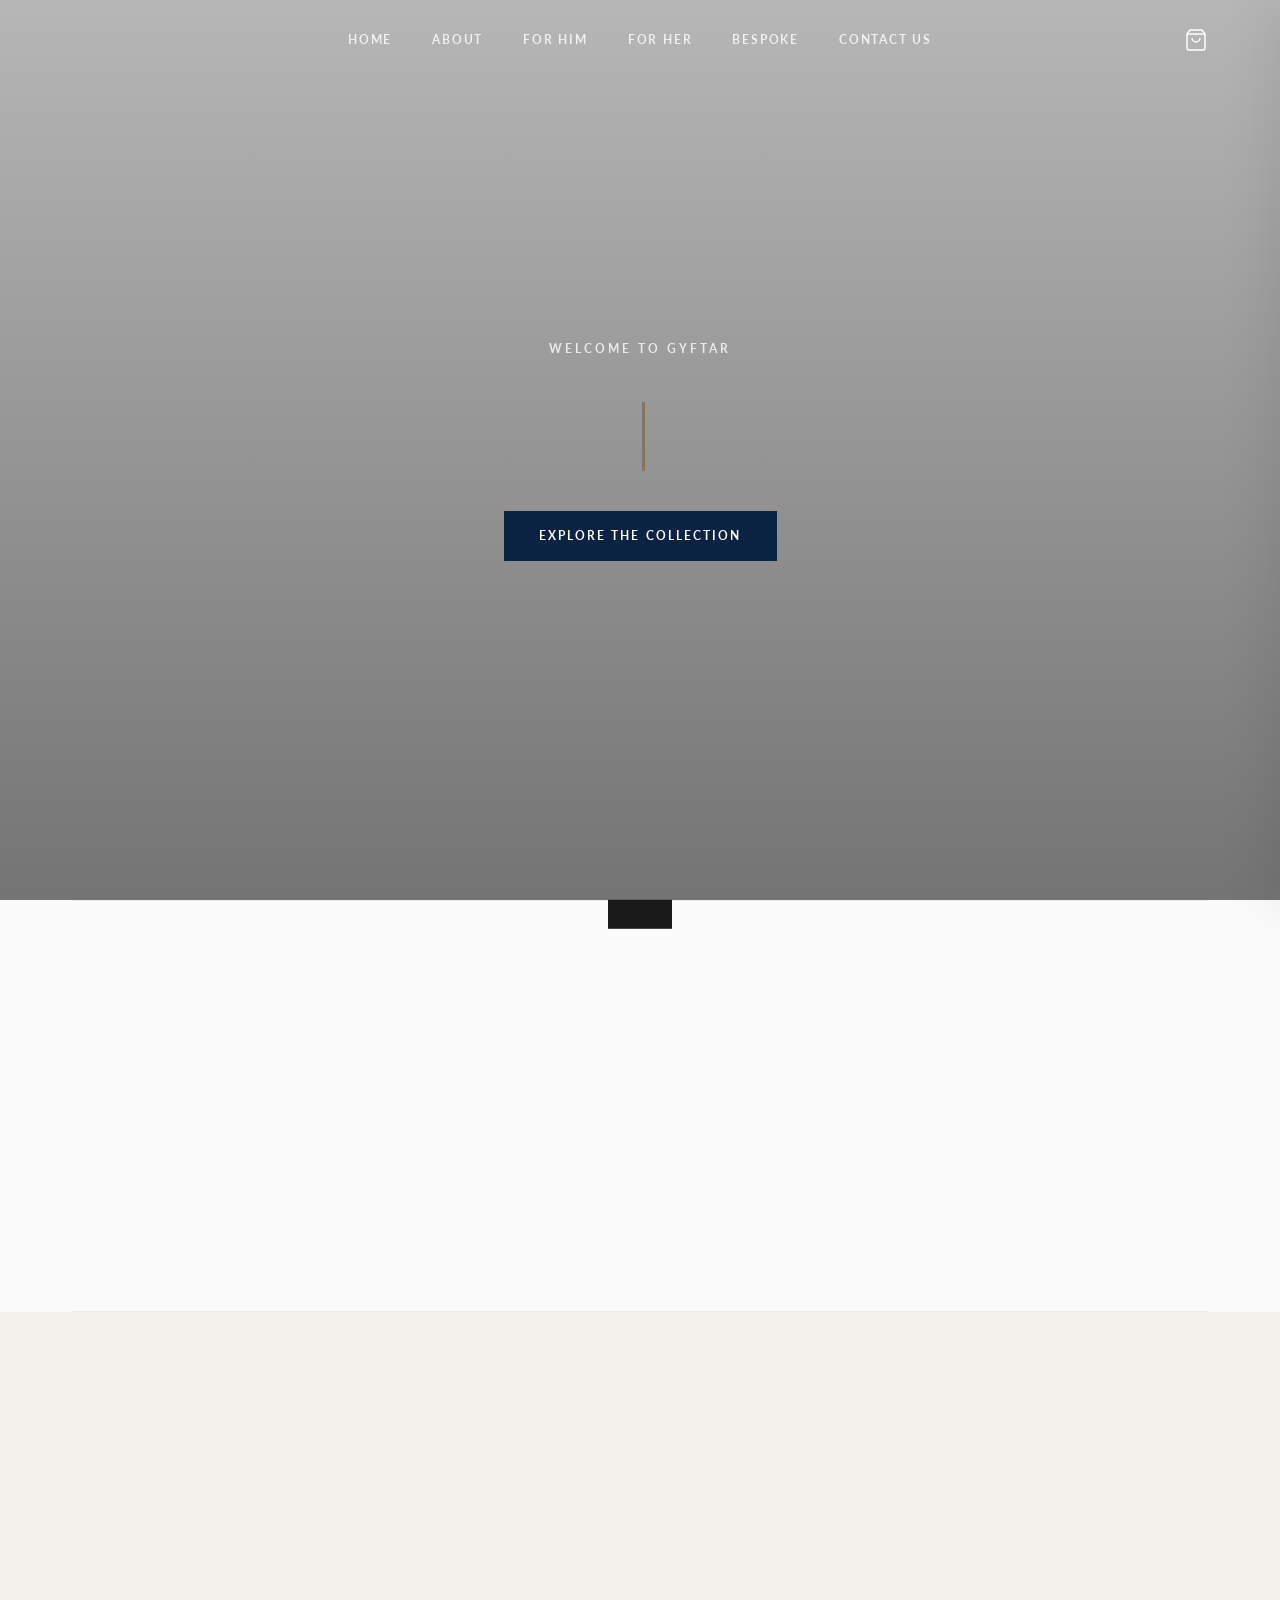
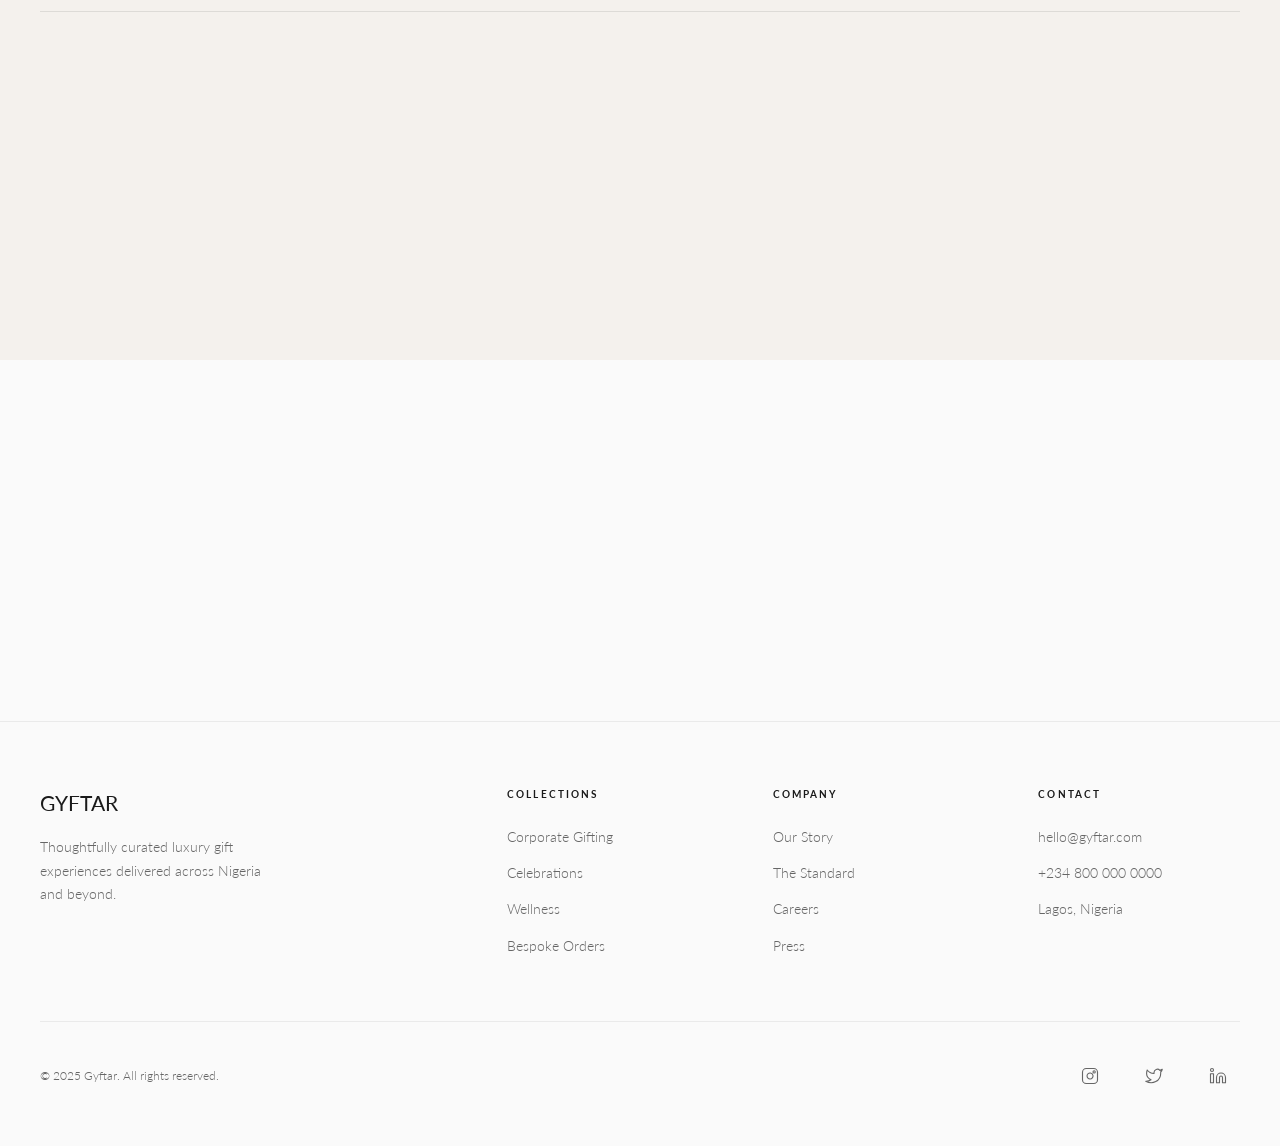
==== index.html @ 3db45a5e "first commit" ====
<!DOCTYPE html>
<html lang="en">
<head>
  <meta charset="UTF-8" />
  <meta name="viewport" content="width=device-width, initial-scale=1.0" />
  <title>GYFTAR — The Art of Exceptional Gifting</title>

  <link rel="preconnect" href="https://fonts.googleapis.com" />
  <link rel="preconnect" href="https://fonts.gstatic.com" crossorigin />
  <link href="https://fonts.googleapis.com/css2?family=Playfair+Display:ital,wght@0,400;0,500;0,600;1,400;1,500&family=Lato:wght@300;400;700&display=swap" rel="stylesheet" />
  <link rel="stylesheet" href="style.css" />
</head>
<body>

  <!-- ============================================================
       STICKY HEADER — Glassmorphism nav with scroll state
       ============================================================ -->
  <header class="site-header" id="siteHeader">
    <div class="header-inner">

      <button class="mobile-menu-btn" id="mobileMenuBtn" aria-label="Open navigation">
        <svg viewBox="0 0 24 24"><line x1="3" y1="12" x2="21" y2="12"/><line x1="3" y1="6" x2="21" y2="6"/><line x1="3" y1="18" x2="21" y2="18"/></svg>
      </button>

      <a href="#" class="site-logo"><img src="gyftar.png" alt="" srcset=""></a>

      <nav class="desktop-nav">
        <a href="#home">Home</a>
        <a href="#about">About</a>
        <a href="#for-him">For Him</a>
        <a href="#for-her">For Her</a>
        <a href="#bespoke">Bespoke</a>
        <a href="#contact">Contact Us</a>
      </nav>

      <div class="header-right">
        <button class="cart-btn" id="cartOpenBtn" aria-label="Open shopping cart">
          <svg viewBox="0 0 24 24" aria-hidden="true">
            <path d="M6 2L3 6v14a2 2 0 002 2h14a2 2 0 002-2V6l-3-4z"/>
            <line x1="3" y1="6" x2="21" y2="6"/>
            <path d="M16 10a4 4 0 01-8 0"/>
          </svg>
          <span class="cart-badge" id="cartBadge">0</span>
        </button>
      </div>

    </div>
  </header>

  <!-- Mobile nav overlay -->
  <div class="mobile-nav-overlay" id="mobileNavOverlay"></div>
  <aside class="mobile-nav-drawer" id="mobileNavDrawer">
    <div class="mobile-nav-header">
      <span class="mobile-nav-title">Menu</span>
      <button class="close-nav-btn" id="closeNavBtn" aria-label="Close menu">
        <svg viewBox="0 0 24 24"><line x1="18" y1="6" x2="6" y2="18"/><line x1="6" y1="6" x2="18" y2="18"/></svg>
      </button>
    </div>
    <nav class="mobile-nav-links">
      <a href="#home">Home</a>
      <a href="#about">About</a>
      <a href="#for-him">For Him</a>
        <a href="#for-her">For Her</a>
        <a href="#bespoke">Bespoke</a>
        <a href="#contact">Contact Us</a>
    </nav>
    <div class="mobile-nav-footer">
      <a href="mailto:hello@gyftar.com" class="nav-contact-link">hello@gyftar.com</a>
    </div>
  </aside>


  <!-- ============================================================
       HERO SECTION — min-height 100dvh, typewriter effect
       ============================================================ -->
  <section class="hero-immersive" id="home">
    <div class="hero-overlay"></div>
    
    <div class="hero-content">
      <p class="hero-eyebrow">Welcome to Gyftar</p>
      
      <h1 class="hero-title">
        <span id="typewriter-text"></span><span class="typewriter-cursor"></span>
      </h1>
      
      <a href="#collection" class="btn-primary hero-btn">Explore the Collection</a>
    </div>
  </section>



  <div class="divider"><hr /></div>


  <!-- ============================================================
       FEATURED COLLECTION — Dynamic product grid
       ============================================================ -->
  <section class="collection" id="collection">

    <div class="section-header reveal">
      <div>
        <p class="section-eyebrow">Featured Collection</p>
        <h2 class="section-title">Curated for the<br/>Extraordinary Few</h2>
      </div>
      <a href="#collection" class="section-link">View all →</a>
    </div>

    <div class="product-grid reveal-stagger" id="dynamic-product-grid"></div>

    <!-- Product modal -->
    <div class="modal-overlay" id="productModalOverlay"></div>
    <aside class="product-modal" id="productModal" role="dialog" aria-modal="true">
      <button class="modal-close-btn" id="modalCloseBtn" aria-label="Close modal">
        <svg viewBox="0 0 24 24"><line x1="18" y1="6" x2="6" y2="18"/><line x1="6" y1="6" x2="18" y2="18"/></svg>
      </button>
      <div class="modal-content" id="modalContent"></div>
    </aside>

  </section>


  <div class="divider"><hr /></div>


  <!-- ============================================================
       THE GYFTAR STANDARD — Value props
       ============================================================ -->
  <section class="standards-section" id="standards">
    <div class="standards-inner">

      <div class="standards-top reveal">
        <h2 class="standards-headline">We do not sell gifts.<br />We craft <em>legacies.</em></h2>
        <p class="standards-copy">Every Gyftar box is a deliberate act of care. We spend months sourcing each item globally so that when it arrives, the recipient feels seen — truly, completely seen. Nothing is generic. Nothing is rushed. This is our promise.</p>
      </div>

      <!-- Four pillars grid -->
      <div class="standards-grid reveal-stagger">

        <div class="standard-item">
          <span class="standard-number">01</span>
          <h3 class="standard-title">Hand-Sourced Global Items</h3>
          <p class="standard-body">From Kyoto tea houses to Peruvian chocolate estates — every product is selected in person, never from a catalogue.</p>
        </div>

        <div class="standard-item">
          <span class="standard-number">02</span>
          <h3 class="standard-title">Bespoke Packaging</h3>
          <p class="standard-body">Our signature rigid boxes are crafted in Lagos, lined with heritage fabric, and sealed with wax bearing your recipient's initial.</p>
        </div>

        <div class="standard-item">
          <span class="standard-number">03</span>
          <h3 class="standard-title">White-Glove Delivery</h3>
          <p class="standard-body">Your gift is hand-delivered by our concierge team. No courier vans. No crumpled corners. It arrives as it was meant to arrive.</p>
        </div>

        <div class="standard-item">
          <span class="standard-number">04</span>
          <h3 class="standard-title">Personalised Storytelling</h3>
          <p class="standard-body">Every box ships with a handwritten card narrating the origin of each item — because context transforms a gift into a story.</p>
        </div>

      </div>
    </div>
  </section>


  <!-- ============================================================
       TESTIMONIAL STRIP
       ============================================================ -->
  <section class="testimonial-strip">
    <div class="reveal">
      <blockquote class="testimonial-quote">
        "The look on her face when she opened it. That's the only review Gyftar will ever need."
      </blockquote>
      <p class="testimonial-attr">— Adaeze O., Lagos · The Milestone Box</p>
    </div>
  </section>


  <!-- ============================================================
       FOOTER
       ============================================================ -->
  <footer class="site-footer">
    <div class="footer-inner">

      <div class="footer-top">

        <!-- Brand column -->
        <div class="footer-brand footer-col">
          <div class="site-logo">GYFTAR</div>
          <p class="footer-brand-copy">Thoughtfully curated luxury gift experiences delivered across Nigeria and beyond.</p>
        </div>

        <!-- Collections column -->
        <div class="footer-col">
          <h4 class="footer-col-title">Collections</h4>
          <ul>
            <li><a href="#">Corporate Gifting</a></li>
            <li><a href="#">Celebrations</a></li>
            <li><a href="#">Wellness</a></li>
            <li><a href="#">Bespoke Orders</a></li>
          </ul>
        </div>

        <!-- Company column -->
        <div class="footer-col">
          <h4 class="footer-col-title">Company</h4>
          <ul>
            <li><a href="#">Our Story</a></li>
            <li><a href="#">The Standard</a></li>
            <li><a href="#">Careers</a></li>
            <li><a href="#">Press</a></li>
          </ul>
        </div>

        <!-- Contact column -->
        <div class="footer-col">
          <h4 class="footer-col-title">Contact</h4>
          <ul>
            <li><a href="mailto:hello@gyftar.com">hello@gyftar.com</a></li>
            <li><a href="tel:+2348000000000">+234 800 000 0000</a></li>
            <li><a href="#">Lagos, Nigeria</a></li>
          </ul>
        </div>

      </div>

      <div class="footer-bottom">
        <p class="footer-copy">&copy; 2025 Gyftar. All rights reserved.</p>

        <!-- Social icons -->
        <div class="footer-socials">
          <!-- Instagram -->
          <a href="#" aria-label="Instagram">
            <svg viewBox="0 0 24 24"><rect x="2" y="2" width="20" height="20" rx="5" ry="5"/><path d="M16 11.37A4 4 0 1112.63 8 4 4 0 0116 11.37z"/><circle cx="17.5" cy="6.5" r="1.5"/></svg>
          </a>
          <!-- Twitter/X -->
          <a href="#" aria-label="Twitter">
            <svg viewBox="0 0 24 24"><path d="M23 3a10.9 10.9 0 01-3.14 1.53 4.48 4.48 0 00-7.86 3v1A10.66 10.66 0 013 4s-4 9 5 13a11.64 11.64 0 01-7 2c9 5 20 0 20-11.5a4.5 4.5 0 00-.08-.83A7.72 7.72 0 0023 3z"/></svg>
          </a>
          <!-- LinkedIn -->
          <a href="#" aria-label="LinkedIn">
            <svg viewBox="0 0 24 24"><path d="M16 8a6 6 0 016 6v7h-4v-7a2 2 0 00-2-2 2 2 0 00-2 2v7h-4v-7a6 6 0 016-6zM2 9h4v12H2z"/><circle cx="4" cy="4" r="2"/></svg>
          </a>
        </div>
      </div>

    </div>
  </footer>


  <!-- ============================================================
       CART DRAWER
       ============================================================ -->

  <!-- Backdrop — clicking it closes the drawer -->
  <div class="cart-overlay" id="cartOverlay"></div>

  <!-- The drawer panel -->
  <aside class="cart-drawer" id="cartDrawer" role="dialog" aria-label="Shopping cart" aria-modal="true">

    <!-- Drawer header -->
    <div class="cart-header">
      <div>
        <h2 class="cart-title">Your Cart</h2>
        <span class="cart-count-label" id="cartCountLabel">0 items</span>
      </div>
      <button class="cart-close-btn" id="cartCloseBtn" aria-label="Close cart">
        <svg viewBox="0 0 24 24"><line x1="18" y1="6" x2="6" y2="18"/><line x1="6" y1="6" x2="18" y2="18"/></svg>
      </button>
    </div>

    <!-- Scrollable item list — rendered by JS -->
    <div class="cart-items" id="cartItems">
      <!-- Empty state shown by default; JS replaces with items -->
      <div class="cart-empty" id="cartEmpty">
        <div class="cart-empty-icon">
          <svg viewBox="0 0 24 24"><path d="M6 2L3 6v14a2 2 0 002 2h14a2 2 0 002-2V6l-3-4z"/><line x1="3" y1="6" x2="21" y2="6"/><path d="M16 10a4 4 0 01-8 0"/></svg>
        </div>
        <p>Your cart is empty</p>
        <span>Add a curated box to begin</span>
      </div>
    </div>

    <!-- Footer with totals & WhatsApp CTA -->
    <div class="cart-footer" id="cartFooter" style="display:none;">
      <div class="cart-subtotal">
        <span class="cart-subtotal-label">Total</span>
        <span class="cart-subtotal-value" id="cartTotal">₦0</span>
      </div>
      <p class="cart-note">Prices include VAT. Delivery calculated at checkout.</p>
      <!-- WhatsApp checkout button — triggers JS handler -->
      <button class="btn-whatsapp" id="whatsappBtn">
        <svg viewBox="0 0 24 24" aria-hidden="true">
          <path d="M17.472 14.382c-.297-.149-1.758-.867-2.03-.967-.273-.099-.471-.148-.67.15-.197.297-.767.966-.94 1.164-.173.199-.347.223-.644.075-.297-.15-1.255-.463-2.39-1.475-.883-.788-1.48-1.761-1.653-2.059-.173-.297-.018-.458.13-.606.134-.133.298-.347.446-.52.149-.174.198-.298.298-.497.099-.198.05-.371-.025-.52-.075-.149-.669-1.612-.916-2.207-.242-.579-.487-.5-.67-.51-.173-.008-.371-.01-.57-.01-.198 0-.52.074-.792.372-.272.297-1.04 1.016-1.04 2.479 0 1.462 1.065 2.875 1.213 3.074.149.198 2.096 3.2 5.076 4.487.709.306 1.262.489 1.694.625.712.227 1.36.195 1.871.118.571-.085 1.758-.719 2.006-1.413.248-.694.248-1.289.173-1.413-.074-.124-.272-.198-.57-.347m-5.421-7.403h-.004a9.87 9.87 0 00-5.031 1.378c-3.055 2.288-3.428 6.289-1.07 9.545 1.143 1.645 2.829 2.742 4.979 3.212.529.111 1.06.111 1.581 0 3.51-.574 6.565-2.696 8.039-5.677 1.537-3.116 1.537-6.556 0-9.672C19.902 6.117 16.85 4 13.051 4c-.916 0-1.823.12-2.716.358z"/>
        </svg>
        Checkout via WhatsApp
      </button>
    </div>

  </aside>


  <!-- ============================================================
       TOAST NOTIFICATION (JS-controlled)
       ============================================================ -->
  <div class="toast" id="toast" role="status" aria-live="polite"></div>


  <!-- ============================================================
       JAVASCRIPT
       ============================================================ -->
  <script src="script.js"></script>
</body>
</html>
---- style.css ----
/* ============================================================
GYFTAR — LUXURY E-COMMERCE | Premium CSS Framework
============================================================

DESIGN TOKENS:
- Deep Navy (#0b2342): Primary brand accent
- Off-white Alabaster (#FAFAFA): Main body background
- Pure White (#FFFFFF): Elevated cards only  
- Muted Bronze (#8B7355): CTAs & accents
- Typography: Playfair Display (serif) for headings
- Animation: cubic-bezier(0.16, 1, 0.3, 1) for heavy feel
- Whitespace & restraint define luxury

============================================================ */

:root {
  --navy: #0b2342;
  --bronze: #8B7355;
  --off-white: #FAFAFA;
  --white: #FFFFFF;
  --text-primary: #1a1a1a;
  --text-secondary: #666666;
  --border: #eaeaea;
  --card-bg: #f4f1ed;
  --font-serif: 'Playfair Display', Georgia, serif;
  --font-sans: 'Lato', system-ui, -apple-system, sans-serif;
  --ease-out-expo: cubic-bezier(0.16, 1, 0.3, 1);
  --ease-in-out: cubic-bezier(0.65, 0, 0.35, 1);
  --drawer-width: 420px;
  --max-width: 1200px;
}

* {
  box-sizing: border-box;
  margin: 0;
  padding: 0;
}

html {
  scroll-behavior: smooth;
  font-size: 16px;
  -webkit-font-smoothing: antialiased;
}

body {
  background-color: var(--off-white);
  color: var(--text-primary);
  font-family: var(--font-sans);
  line-height: 1.6;
  overflow-x: hidden;
}

img {
  display: block;
  max-width: 100%;
}

a {
  color: inherit;
  text-decoration: none;
}

/* HEADER */
.site-header {
  position: fixed;
  top: 0;
  width: 100%;
  z-index: 100;
  background: transparent;
  border-bottom: 1px solid transparent;
  color: var(--white);
  transition: background 0.4s var(--ease-in-out), backdrop-filter 0.4s var(--ease-in-out), border-color 0.4s, color 0.4s;
}

.site-header.scrolled {
  background: rgba(250, 250, 250, 0.85);
  backdrop-filter: blur(12px);
  -webkit-backdrop-filter: blur(12px);
  border-bottom: 1px solid rgba(11, 35, 66, 0.1);
  color: var(--navy);
}

.header-inner {
  display: flex;
  align-items: center;
  justify-content: space-between;
  max-width: var(--max-width);
  margin: 0 auto;
  padding: 0 2rem;
  height: 80px;
  transition: height 0.4s var(--ease-in-out);
}

.site-header.scrolled .header-inner {
  height: 64px;
}

.site-logo {
  justify-self: center;
  display: flex;
  align-items: center;
}

.site-logo img {
  max-height: 48px; 
  width: auto;
  object-fit: contain;
}

.desktop-nav {
  display: flex;
  gap: 2.5rem;
  position: absolute;
  left: 50%;
  transform: translateX(-50%);
}

.desktop-nav a {
  font-size: 0.75rem;
  font-weight: 700;
  letter-spacing: 0.15em;
  text-transform: uppercase;
  color: inherit;
  opacity: 0.8;
  transition: opacity 0.2s;
}

.desktop-nav a:hover {
  opacity: 1;
}

.header-right {
  display: flex;
  align-items: center;
}

.cart-btn {
  position: relative;
  background: none;
  border: none;
  cursor: pointer;
  color: inherit;
  padding: 8px 0;
  display: flex;
  align-items: center;
  gap: 8px;
}

.cart-btn svg {
  width: 24px;
  height: 24px;
  stroke: currentColor;
  stroke-width: 1.5;
  fill: none;
}

.cart-badge {
  position: absolute;
  top: -4px;
  right: -8px;
  background: var(--navy);
  color: var(--white);
  font-size: 0.65rem;
  font-weight: 700;
  width: 20px;
  height: 20px;
  border-radius: 10px;
  display: flex;
  align-items: center;
  justify-content: center;
  opacity: 0;
  pointer-events: none;
  transition: opacity 0.2s;
}

.cart-badge.visible {
  opacity: 1;
}

.mobile-menu-btn {
  display: none;
  background: none;
  border: none;
  cursor: pointer;
  color: inherit;
  padding: 8px 0;
}

.mobile-menu-btn svg {
  width: 24px;
  height: 24px;
  stroke: currentColor;
  stroke-width: 1.5;
  fill: none;
}

/* MOBILE NAV */
.mobile-nav-overlay {
  position: fixed;
  inset: 0;
  background: rgba(11, 35, 66, 0.6);
  backdrop-filter: blur(4px);
  -webkit-backdrop-filter: blur(4px);
  z-index: 500;
  opacity: 0;
  pointer-events: none;
  transition: opacity 0.35s var(--ease-in-out);
}

.mobile-nav-overlay.active {
  opacity: 1;
  pointer-events: all;
}

.mobile-nav-drawer {
  position: fixed;
  top: 0;
  left: 0;
  width: 85vw;
  max-width: 400px;
  height: 100dvh;
  background: var(--off-white);
  z-index: 501;
  display: flex;
  flex-direction: column;
  transform: translateX(-100%);
  transition: transform 0.4s var(--ease-out-expo);
}

.mobile-nav-drawer.open {
  transform: translateX(0);
}

.mobile-nav-header {
  display: flex;
  justify-content: space-between;
  align-items: center;
  padding: 2rem;
  border-bottom: 1px solid var(--border);
}

.mobile-nav-title {
  font-size: 0.7rem;
  font-weight: 700;
  letter-spacing: 0.2em;
  text-transform: uppercase;
  color: var(--navy);
}

.close-nav-btn {
  background: none;
  border: none;
  cursor: pointer;
  color: var(--navy);
  padding: 4px;
}

.close-nav-btn svg {
  width: 24px;
  height: 24px;
  stroke: currentColor;
  stroke-width: 1.5;
  fill: none;
}

.mobile-nav-links {
  display: flex;
  flex-direction: column;
  padding: 2rem;
  gap: 1.5rem;
}

.mobile-nav-links a {
  font-family: var(--font-serif);
  font-size: 1.5rem;
  color: var(--navy);
  transition: opacity 0.2s;
}

.mobile-nav-links a:hover {
  opacity: 0.7;
}

.mobile-nav-footer {
  margin-top: auto;
  padding: 2rem;
  border-top: 1px solid var(--border);
}

.nav-contact-link {
  font-size: 0.8rem;
  color: var(--text-secondary);
  letter-spacing: 0.1em;
  transition: color 0.2s;
}

.nav-contact-link:hover {
  color: var(--text-primary);
}

/* HERO */
.hero-immersive {
  position: relative;
  width: 100%;
  min-height: 100dvh;
  display: grid;
  place-items: center;
  background-image: url("hero.png");
  background-size: cover;
  background-position: center;
  overflow: hidden;
}

.hero-overlay {
  position: absolute;
  inset: 0;
  background: linear-gradient(to bottom, rgba(26, 26, 26, 0.3), rgba(26, 26, 26, 0.6));
  z-index: 1;
}

.hero-content {
  position: relative;
  z-index: 2;
  text-align: center;
  display: flex;
  flex-direction: column;
  align-items: center;
  gap: 1.5rem;
  padding: 0 1.5rem;
  width: 100%;
  max-width: 900px;
}

.hero-eyebrow {
  font-family: var(--font-sans);
  font-size: 0.75rem;
  font-weight: 700;
  letter-spacing: 0.25em;
  text-transform: uppercase;
  color: #eaeaea;
}

.hero-title {
  font-family: var(--font-serif);
  font-size: clamp(2.5rem, 6vw, 5rem);
  font-weight: 500;
  line-height: 1.1;
  color: var(--white);
  margin: 0;
}

.typewriter-cursor {
  display: inline-block;
  width: 3px;
  height: 0.9em;
  background-color: var(--bronze);
  margin-left: 6px;
  vertical-align: middle;
  animation: blink 1.2s ease-in-out infinite;
}

@keyframes blink {
  0%, 100% {
    opacity: 1;
  }
  50% {
    opacity: 0;
  }
}

.hero-btn {
  margin-top: 1rem;
}

/* BUTTONS */
.btn-primary {
  display: inline-flex;
  align-items: center;
  justify-content: center;
  gap: 0.6rem;
  background: var(--navy);
  color: var(--white);
  font-family: var(--font-sans);
  font-size: 0.72rem;
  font-weight: 700;
  letter-spacing: 0.18em;
  text-transform: uppercase;
  padding: 1rem 2.2rem;
  border: none;
  cursor: pointer;
  min-height: 44px;
  min-width: 44px;
  transition: background 0.3s var(--ease-out-expo), transform 0.2s var(--ease-out-expo);
}

.btn-primary:hover {
  background: var(--bronze);
  transform: translateY(-2px);
}

.btn-primary:active {
  transform: translateY(0);
}

/* DIVIDER */
.divider {
  max-width: var(--max-width);
  margin: 0 auto;
  padding: 0 2rem;
}

.divider hr {
  border: none;
  border-top: 1px solid var(--border);
}

/* COLLECTION */
.collection {
  max-width: var(--max-width);
  margin: 0 auto;
  padding: 7rem 2rem;
}

.section-header {
  display: flex;
  align-items: flex-end;
  justify-content: space-between;
  margin-bottom: 4rem;
  gap: 2rem;
}

.section-eyebrow {
  font-family: var(--font-sans);
  font-size: 0.68rem;
  font-weight: 700;
  letter-spacing: 0.25em;
  text-transform: uppercase;
  color: var(--navy);
  margin-bottom: 0.75rem;
}

.section-title {
  font-family: var(--font-serif);
  font-size: clamp(1.8rem, 3vw, 2.8rem);
  font-weight: 500;
  line-height: 1.2;
  color: var(--text-primary);
}

.section-link {
  font-family: var(--font-sans);
  font-size: 0.7rem;
  font-weight: 700;
  letter-spacing: 0.15em;
  text-transform: uppercase;
  color: var(--text-secondary);
  border-bottom: 1px solid var(--border);
  padding-bottom: 2px;
  white-space: nowrap;
  background: none;
  border: none;
  cursor: pointer;
  transition: color 0.2s, border-color 0.2s;
}

.section-link:hover {
  color: var(--text-primary);
  border-color: var(--text-primary);
}

.product-grid {
  display: grid;
  grid-template-columns: repeat(3, 1fr);
  gap: 1.5rem;
}

.product-card {
  display: flex;
  flex-direction: column;
  background: var(--white);
  border: 1px solid var(--border);
  cursor: pointer;
  height: 100%;
  transition: transform 0.4s var(--ease-out-expo), box-shadow 0.4s var(--ease-in-out);
}

.product-card:hover {
  transform: translateY(-4px);
  box-shadow: 0 12px 32px rgba(0, 0, 0, 0.04);
}

.product-image {
  aspect-ratio: 4 / 3;
  background: var(--card-bg);
  position: relative;
  overflow: hidden;
}

.product-image img {
  width: 100%;
  height: 100%;
  object-fit: cover;
  transition: transform 0.7s var(--ease-out-expo);
}

.product-card:hover .product-image img {
  transform: scale(1.04);
}

.product-meta {
  padding: 1.5rem;
  display: flex;
  flex-direction: column;
  flex: 1;
  gap: 0.75rem;
}

.product-category {
  font-family: var(--font-sans);
  font-size: 0.65rem;
  font-weight: 700;
  letter-spacing: 0.15em;
  text-transform: uppercase;
  color: var(--navy);
}

.product-name {
  font-family: var(--font-serif);
  font-size: 1.25rem;
  font-weight: 500;
  color: var(--text-primary);
}

.product-footer {
  margin-top: auto;
  padding-top: 1.25rem;
  border-top: 1px solid var(--border);
  display: flex;
  align-items: center;
  justify-content: space-between;
}

.product-price {
  font-family: var(--font-sans);
  font-size: 1rem;
  font-weight: 700;
  color: var(--text-primary);
}

.btn-text {
  font-family: var(--font-sans);
  font-size: 0.7rem;
  font-weight: 700;
  letter-spacing: 0.15em;
  text-transform: uppercase;
  color: var(--text-secondary);
  background: none;
  border: none;
  cursor: pointer;
  transition: color 0.2s;
}

.btn-text:hover {
  color: var(--text-primary);
}

/* MODAL */
.modal-overlay {
  position: fixed;
  inset: 0;
  background: rgba(26, 26, 26, 0.4);
  backdrop-filter: blur(4px);
  -webkit-backdrop-filter: blur(4px);
  z-index: 400;
  opacity: 0;
  pointer-events: none;
  transition: opacity 0.4s var(--ease-in-out);
}

.modal-overlay.active {
  opacity: 1;
  pointer-events: all;
}

.product-modal {
  position: fixed;
  top: 50%;
  left: 50%;
  transform: translate(-50%, -45%) scale(0.98);
  width: 90%;
  max-width: 800px;
  max-height: 90vh;
  background: var(--off-white);
  z-index: 401;
  opacity: 0;
  pointer-events: none;
  display: grid;
  grid-template-columns: 1fr;
  overflow: hidden;
  box-shadow: 0 24px 64px rgba(0, 0, 0, 0.12);
  transition: opacity 0.4s var(--ease-out-expo), transform 0.4s var(--ease-out-expo);
}

.product-modal.open {
  opacity: 1;
  pointer-events: all;
  transform: translate(-50%, -50%) scale(1);
}

.modal-close-btn {
  position: absolute;
  top: 1.5rem;
  right: 1.5rem;
  background: var(--white);
  border: none;
  border-radius: 50%;
  width: 36px;
  height: 36px;
  display: flex;
  align-items: center;
  justify-content: center;
  cursor: pointer;
  z-index: 10;
  box-shadow: 0 2px 8px rgba(0, 0, 0, 0.1);
  transition: transform 0.2s;
  min-height: 44px;
  min-width: 44px;
}

.modal-close-btn:hover {
  transform: scale(1.1);
}

.modal-close-btn svg {
  width: 18px;
  height: 18px;
  stroke: var(--text-primary);
  stroke-width: 1.5;
  fill: none;
}

.modal-content {
  display: contents;
}

.modal-image-container {
  height: 100%;
  background: var(--card-bg);
  overflow: hidden;
}

.modal-image-container img {
  width: 100%;
  height: 100%;
  object-fit: cover;
}

.modal-details {
  padding: 3rem;
  display: flex;
  flex-direction: column;
  overflow-y: auto;
  gap: 1rem;
}

.modal-box-contents {
  margin: 2rem 0;
  border-top: 1px solid var(--border);
  border-bottom: 1px solid var(--border);
  padding: 1.5rem 0;
}

.modal-box-contents h4 {
  font-family: var(--font-sans);
  font-size: 0.7rem;
  text-transform: uppercase;
  letter-spacing: 0.15em;
  margin-bottom: 1rem;
  color: var(--text-secondary);
}

.modal-box-contents ul {
  list-style: none;
  display: flex;
  flex-direction: column;
  gap: 0.5rem;
}

.modal-box-contents li {
  font-family: var(--font-sans);
  font-size: 0.85rem;
  color: var(--text-primary);
  position: relative;
  padding-left: 1rem;
}

.modal-box-contents li::before {
  content: '•';
  position: absolute;
  left: 0;
  color: var(--navy);
}

.btn-add-to-cart {
  background: var(--text-primary);
  color: var(--white);
  border: none;
  font-family: var(--font-sans);
  font-size: 0.6rem;
  font-weight: 700;
  letter-spacing: 0.18em;
  text-transform: uppercase;
  padding: 0.8rem 1.2rem;
  cursor: pointer;
  transition: background 0.2s, transform 0.15s;
  width: 100%;
  margin-top: auto;
  justify-content: center;
  min-height: 44px;
  display: flex;
  align-items: center;
}

.btn-add-to-cart:hover {
  background: var(--navy);
}

.btn-add-to-cart:active {
  transform: scale(0.97);
}

.btn-add-to-cart.added {
  background: var(--navy);
}

@media (max-width: 768px) {
  .product-modal {
    grid-template-columns: 1fr;
    grid-template-rows: 40vh 1fr;
    overflow-y: auto;
  }
  .modal-details {
    padding: 2rem;
  }
}

/* STANDARDS */
.standards-section {
  background: var(--card-bg);
  padding: 7rem 2rem;
}

.standards-inner {
  max-width: var(--max-width);
  margin: 0 auto;
}

.standards-top {
  display: grid;
  grid-template-columns: 1fr 1fr;
  gap: 6rem;
  margin-bottom: 5rem;
  align-items: end;
}

.standards-headline {
  font-family: var(--font-serif);
  font-size: clamp(2rem, 3.5vw, 3.2rem);
  font-weight: 500;
  line-height: 1.2;
  color: var(--text-primary);
}

.standards-headline em {
  font-style: italic;
  color: var(--navy);
}

.standards-copy {
  font-family: var(--font-sans);
  font-size: 0.95rem;
  font-weight: 300;
  color: var(--text-secondary);
  line-height: 1.8;
}

.standards-grid {
  display: grid;
  grid-template-columns: repeat(4, 1fr);
  gap: 2.5rem;
  border-top: 1px solid rgba(26, 26, 26, 0.1);
  padding-top: 4rem;
}

.standard-item {
  display: flex;
  flex-direction: column;
  gap: 1rem;
}

.standard-number {
  font-family: var(--font-serif);
  font-size: 2.5rem;
  font-weight: 400;
  color: var(--border);
  line-height: 1;
}

.standard-title {
  font-family: var(--font-serif);
  font-size: 1.1rem;
  font-weight: 500;
  color: var(--text-primary);
}

.standard-body {
  font-family: var(--font-sans);
  font-size: 0.85rem;
  font-weight: 300;
  color: var(--text-secondary);
  line-height: 1.75;
}

/* TESTIMONIALS */
.testimonial-strip {
  max-width: var(--max-width);
  margin: 0 auto;
  padding: 7rem 2rem;
  text-align: center;
}

.testimonial-quote {
  font-family: var(--font-serif);
  font-size: clamp(1.4rem, 2.5vw, 2rem);
  font-weight: 400;
  font-style: italic;
  color: var(--text-primary);
  line-height: 1.5;
  max-width: 680px;
  margin: 0 auto 1.5rem;
}

.testimonial-attr {
  font-family: var(--font-sans);
  font-size: 0.7rem;
  font-weight: 700;
  letter-spacing: 0.2em;
  text-transform: uppercase;
  color: var(--text-secondary);
}

/* FOOTER */
.site-footer {
  border-top: 1px solid var(--border);
  padding: 4rem 2rem 3rem;
}

.footer-inner {
  max-width: var(--max-width);
  margin: 0 auto;
}

.footer-top {
  display: grid;
  grid-template-columns: 2fr 1fr 1fr 1fr;
  gap: 4rem;
  margin-bottom: 4rem;
}

.footer-brand .site-logo {
  font-size: 1.3rem;
  text-align: left;
  margin-bottom: 1rem;
}

.footer-brand-copy {
  font-family: var(--font-sans);
  font-size: 0.85rem;
  font-weight: 300;
  color: var(--text-secondary);
  line-height: 1.75;
  max-width: 28ch;
}

.footer-col-title {
  font-family: var(--font-sans);
  font-size: 0.65rem;
  font-weight: 700;
  letter-spacing: 0.2em;
  text-transform: uppercase;
  color: var(--text-primary);
  margin-bottom: 1.25rem;
}

.footer-col ul {
  list-style: none;
  display: flex;
  flex-direction: column;
  gap: 0.65rem;
}

.footer-col ul li a {
  font-family: var(--font-sans);
  font-size: 0.85rem;
  font-weight: 300;
  color: var(--text-secondary);
  transition: color 0.2s;
}

.footer-col ul li a:hover {
  color: var(--text-primary);
}

.footer-bottom {
  border-top: 1px solid var(--border);
  padding-top: 2rem;
  display: flex;
  align-items: center;
  justify-content: space-between;
}

.footer-copy {
  font-family: var(--font-sans);
  font-size: 0.78rem;
  color: var(--text-secondary);
  font-weight: 300;
}

.footer-socials {
  display: flex;
  gap: 1.25rem;
}

.footer-socials a {
  color: var(--text-secondary);
  transition: color 0.2s;
  display: flex;
  align-items: center;
  justify-content: center;
  min-height: 44px;
  min-width: 44px;
}

.footer-socials a:hover {
  color: var(--text-primary);
}

.footer-socials svg {
  width: 18px;
  height: 18px;
  stroke: currentColor;
  fill: none;
  stroke-width: 1.5;
  stroke-linecap: round;
  stroke-linejoin: round;
}

/* CART */
.cart-overlay {
  position: fixed;
  inset: 0;
  background: rgba(26, 26, 26, 0.35);
  backdrop-filter: blur(2px);
  -webkit-backdrop-filter: blur(2px);
  z-index: 200;
  opacity: 0;
  pointer-events: none;
  transition: opacity 0.35s var(--ease-in-out);
}

.cart-overlay.active {
  opacity: 1;
  pointer-events: all;
}

.cart-drawer {
  position: fixed;
  top: 0;
  right: 0;
  width: var(--drawer-width);
  max-width: 100vw;
  height: 100vh;
  background: var(--off-white);
  z-index: 201;
  display: flex;
  flex-direction: column;
  transform: translateX(100%);
  transition: transform 0.4s var(--ease-out-expo);
  box-shadow: -12px 0 48px rgba(0, 0, 0, 0.08);
}

.cart-drawer.open {
  transform: translateX(0);
}

.cart-header {
  display: flex;
  align-items: center;
  justify-content: space-between;
  padding: 2rem 2rem 1.5rem;
  border-bottom: 1px solid var(--border);
}

.cart-title {
  font-family: var(--font-serif);
  font-size: 1.3rem;
  font-weight: 500;
  color: var(--text-primary);
}

.cart-count-label {
  font-family: var(--font-sans);
  font-size: 0.7rem;
  font-weight: 700;
  letter-spacing: 0.15em;
  text-transform: uppercase;
  color: var(--text-secondary);
}

.cart-close-btn {
  background: none;
  border: none;
  cursor: pointer;
  color: var(--text-primary);
  padding: 4px;
  opacity: 0.6;
  transition: opacity 0.2s;
  display: flex;
  min-height: 44px;
  min-width: 44px;
  align-items: center;
  justify-content: center;
}

.cart-close-btn:hover {
  opacity: 1;
}

.cart-close-btn svg {
  width: 20px;
  height: 20px;
  stroke: currentColor;
  fill: none;
  stroke-width: 1.5;
}

.cart-items {
  flex: 1;
  overflow-y: auto;
  padding: 1.5rem 2rem;
  display: flex;
  flex-direction: column;
  gap: 1.25rem;
}

.cart-items::-webkit-scrollbar {
  width: 4px;
}

.cart-items::-webkit-scrollbar-track {
  background: transparent;
}

.cart-items::-webkit-scrollbar-thumb {
  background: var(--border);
  border-radius: 2px;
}

.cart-empty {
  display: flex;
  flex-direction: column;
  align-items: center;
  justify-content: center;
  height: 100%;
  gap: 1rem;
  padding: 2rem;
  text-align: center;
}

.cart-empty-icon {
  width: 48px;
  height: 48px;
  color: var(--border);
}

.cart-empty-icon svg {
  width: 100%;
  height: 100%;
  stroke: currentColor;
  fill: none;
  stroke-width: 1;
}

.cart-empty p {
  font-family: var(--font-serif);
  font-size: 1.1rem;
  font-weight: 400;
  color: var(--text-secondary);
}

.cart-empty span {
  font-family: var(--font-sans);
  font-size: 0.8rem;
  font-weight: 300;
  color: var(--text-secondary);
}

.cart-item {
  display: grid;
  grid-template-columns: 72px 1fr auto;
  gap: 1rem;
  align-items: center;
  padding-bottom: 1.25rem;
  border-bottom: 1px solid var(--border);
  animation: slideInItem 0.3s var(--ease-out-expo) both;
}

@keyframes slideInItem {
  from {
    opacity: 0;
    transform: translateX(16px);
  }
  to {
    opacity: 1;
    transform: translateX(0);
  }
}

.cart-item-thumb {
  width: 72px;
  height: 72px;
  background: var(--card-bg);
  flex-shrink: 0;
  display: flex;
  align-items: center;
  justify-content: center;
}

.cart-item-thumb span {
  font-size: 0.5rem;
  font-family: var(--font-sans);
  letter-spacing: 0.1em;
  text-transform: uppercase;
  color: rgba(26, 26, 26, 0.3);
}

.cart-item-info {
  display: flex;
  flex-direction: column;
  gap: 0.3rem;
}

.cart-item-name {
  font-family: var(--font-serif);
  font-size: 0.95rem;
  font-weight: 500;
  color: var(--text-primary);
}

.cart-item-price {
  font-family: var(--font-sans);
  font-size: 0.8rem;
  color: var(--text-secondary);
}

.cart-item-qty {
  display: flex;
  flex-direction: column;
  align-items: center;
  gap: 0.4rem;
}

.qty-btn {
  background: none;
  border: 1px solid var(--border);
  width: 26px;
  height: 26px;
  display: flex;
  align-items: center;
  justify-content: center;
  cursor: pointer;
  font-family: var(--font-sans);
  font-size: 0.85rem;
  color: var(--text-secondary);
  transition: background 0.15s, color 0.15s;
  min-height: 44px;
  min-width: 44px;
}

.qty-btn:hover {
  background: var(--text-primary);
  color: var(--white);
  border-color: var(--text-primary);
}

.qty-value {
  font-family: var(--font-sans);
  font-size: 0.82rem;
  font-weight: 700;
  color: var(--text-primary);
  min-width: 20px;
  text-align: center;
}

.cart-footer {
  padding: 1.5rem 2rem 2rem;
  border-top: 1px solid var(--border);
  display: flex;
  flex-direction: column;
  gap: 1rem;
}

.cart-subtotal {
  display: flex;
  align-items: center;
  justify-content: space-between;
}

.cart-subtotal-label {
  font-family: var(--font-sans);
  font-size: 0.72rem;
  font-weight: 700;
  letter-spacing: 0.15em;
  text-transform: uppercase;
  color: var(--text-secondary);
}

.cart-subtotal-value {
  font-family: var(--font-serif);
  font-size: 1.35rem;
  font-weight: 500;
  color: var(--text-primary);
}

.cart-note {
  font-family: var(--font-sans);
  font-size: 0.75rem;
  font-weight: 300;
  color: var(--text-secondary);
  text-align: center;
  line-height: 1.5;
  margin: 0;
}

.btn-whatsapp {
  display: flex;
  align-items: center;
  justify-content: center;
  gap: 0.65rem;
  background: #25D366;
  color: var(--white);
  border: none;
  font-family: var(--font-sans);
  font-size: 0.72rem;
  font-weight: 700;
  letter-spacing: 0.15em;
  text-transform: uppercase;
  padding: 1.1rem 1.5rem;
  cursor: pointer;
  width: 100%;
  transition: background 0.2s, transform 0.15s;
  min-height: 44px;
}

.btn-whatsapp:hover {
  background: #1fbc57;
}

.btn-whatsapp:active {
  transform: scale(0.99);
}

.btn-whatsapp:disabled {
  background: var(--border);
  color: var(--text-secondary);
  cursor: not-allowed;
}

.btn-whatsapp svg {
  width: 18px;
  height: 18px;
  fill: currentColor;
  flex-shrink: 0;
}

/* TOAST */
.toast {
  position: fixed;
  bottom: 2rem;
  left: 50%;
  transform: translateX(-50%) translateY(calc(100% + 2rem));
  background: var(--text-primary);
  color: var(--white);
  font-family: var(--font-sans);
  font-size: 0.78rem;
  font-weight: 700;
  letter-spacing: 0.1em;
  text-transform: uppercase;
  padding: 0.9rem 2rem;
  z-index: 300;
  transition: transform 0.4s var(--ease-out-expo);
  pointer-events: none;
  white-space: nowrap;
}

.toast.show {
  transform: translateX(-50%) translateY(0);
}

/* REVEAL ANIMATIONS */
.reveal {
  opacity: 0;
  transform: translateY(24px);
  transition: opacity 0.7s var(--ease-out-expo), transform 0.7s var(--ease-out-expo);
}

.reveal.visible {
  opacity: 1;
  transform: translateY(0);
}

.reveal-stagger > * {
  opacity: 0;
  transform: translateY(20px);
  transition: opacity 0.6s var(--ease-out-expo), transform 0.6s var(--ease-out-expo);
}

.reveal-stagger.visible > *:nth-child(1) {
  opacity: 1;
  transform: none;
  transition-delay: 0s;
}

.reveal-stagger.visible > *:nth-child(2) {
  opacity: 1;
  transform: none;
  transition-delay: 0.1s;
}

.reveal-stagger.visible > *:nth-child(3) {
  opacity: 1;
  transform: none;
  transition-delay: 0.2s;
}

.reveal-stagger.visible > *:nth-child(4) {
  opacity: 1;
  transform: none;
  transition-delay: 0.3s;
}

/* RESPONSIVE */
@media (max-width: 1024px) {
  .product-grid {
    grid-template-columns: repeat(2, 1fr);
    gap: 2rem;
  }

  .footer-top {
    grid-template-columns: 1fr 1fr;
    gap: 3rem;
  }

  .standards-grid {
    grid-template-columns: repeat(2, 1fr);
    gap: 3rem;
  }
}

@media (max-width: 900px) {
  .desktop-nav {
    display: none;
  }

  .mobile-menu-btn {
    display: block;
  }

  .header-inner {
    padding: 0 1.25rem;
  }

  .site-logo {
    position: absolute;
    left: 50%;
    transform: translateX(-50%);
  }
}

@media (max-width: 768px) {
  .collection {
    padding: 5rem 1.25rem;
  }

  .product-grid {
    grid-template-columns: repeat(2, 1fr);
    gap: 1rem;
  }

  .section-header {
    flex-direction: column;
    align-items: flex-start;
    gap: 1rem;
  }

  .standards-section {
    padding: 5rem 1.25rem;
  }

  .standards-top {
    grid-template-columns: 1fr;
    gap: 2rem;
  }

  .standards-grid {
    grid-template-columns: repeat(2, 1fr);
  }

  .testimonial-strip {
    padding: 5rem 1.25rem;
  }

  .footer-top {
    grid-template-columns: 1fr;
    gap: 2.5rem;
  }

  .footer-bottom {
    flex-direction: column;
    gap: 1.5rem;
    text-align: center;
  }

  .cart-drawer {
    width: 100vw;
  }
}

@media (max-width: 480px) {
  .product-grid {
    grid-template-columns: 1fr;
  }

  .standards-grid {
    grid-template-columns: 1fr;
  }

  .hero-content {
    gap: 1rem;
    padding: 0 1rem;
  }
}
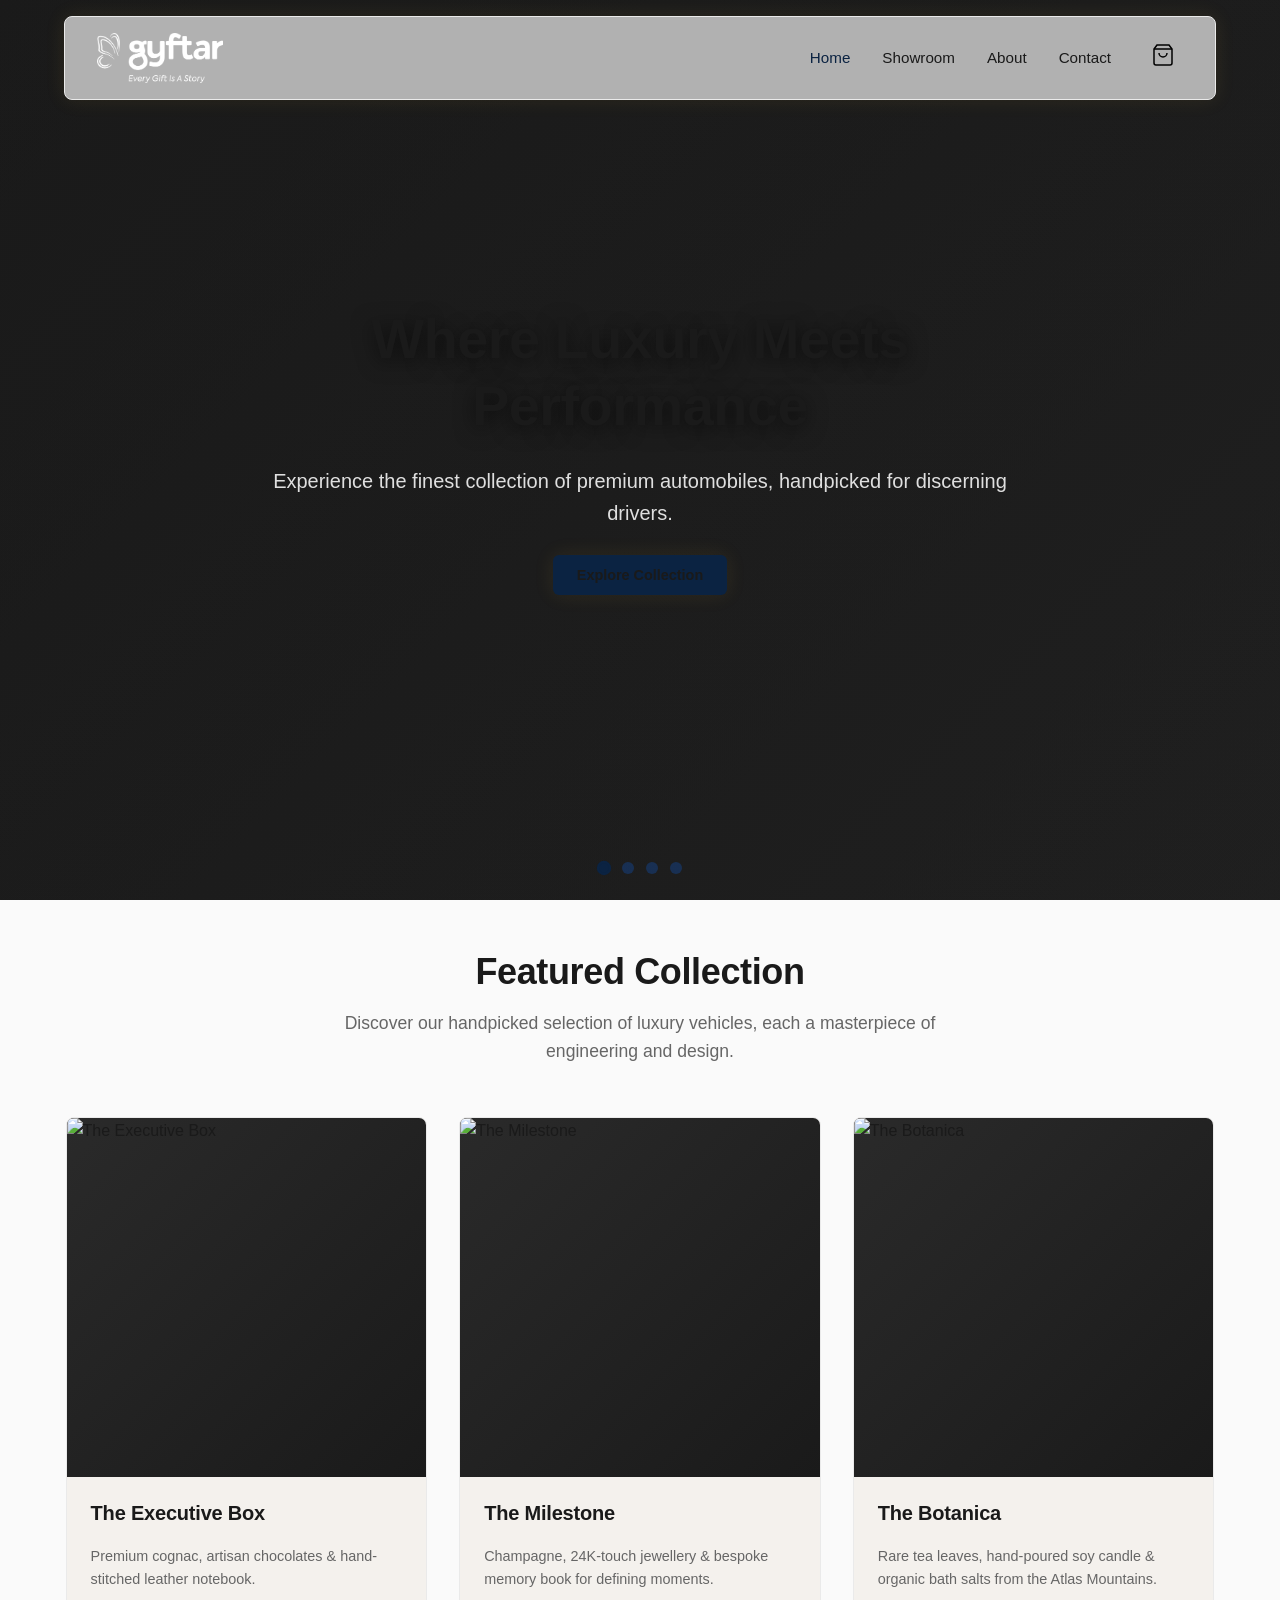
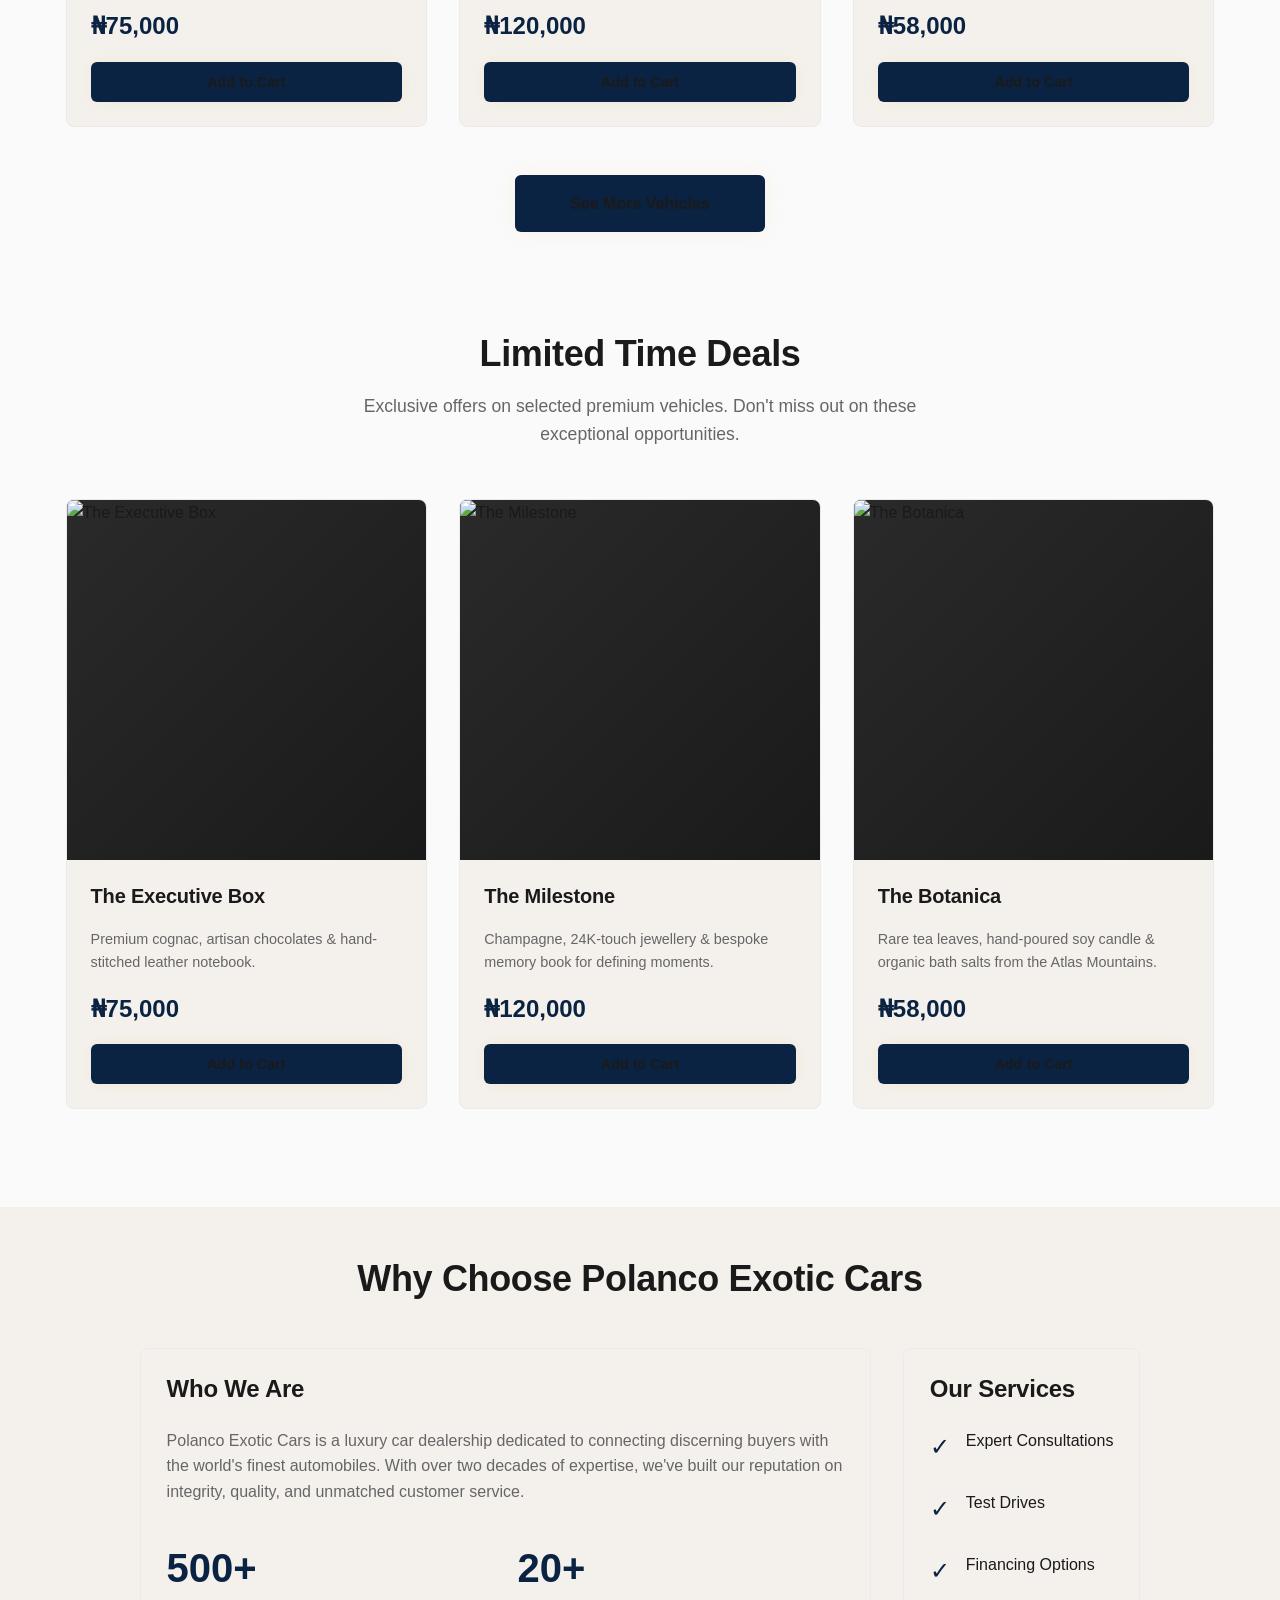
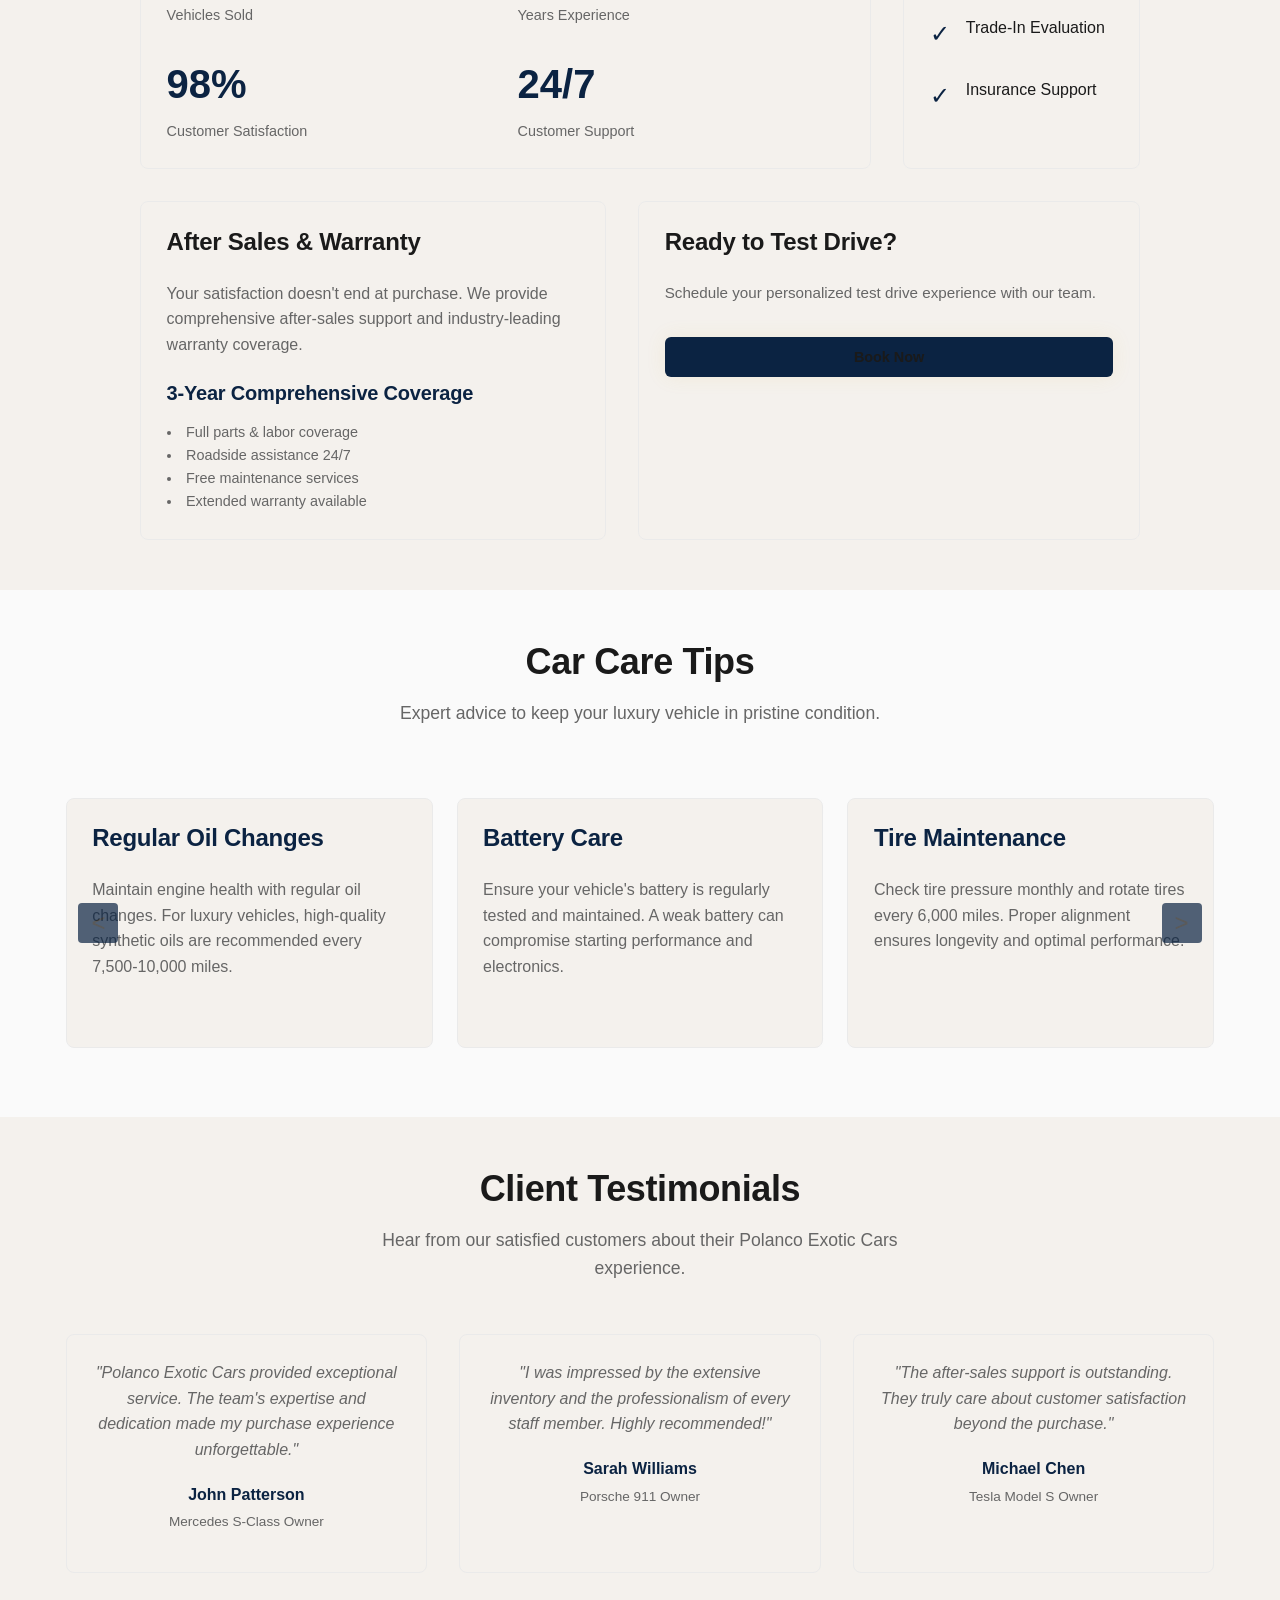
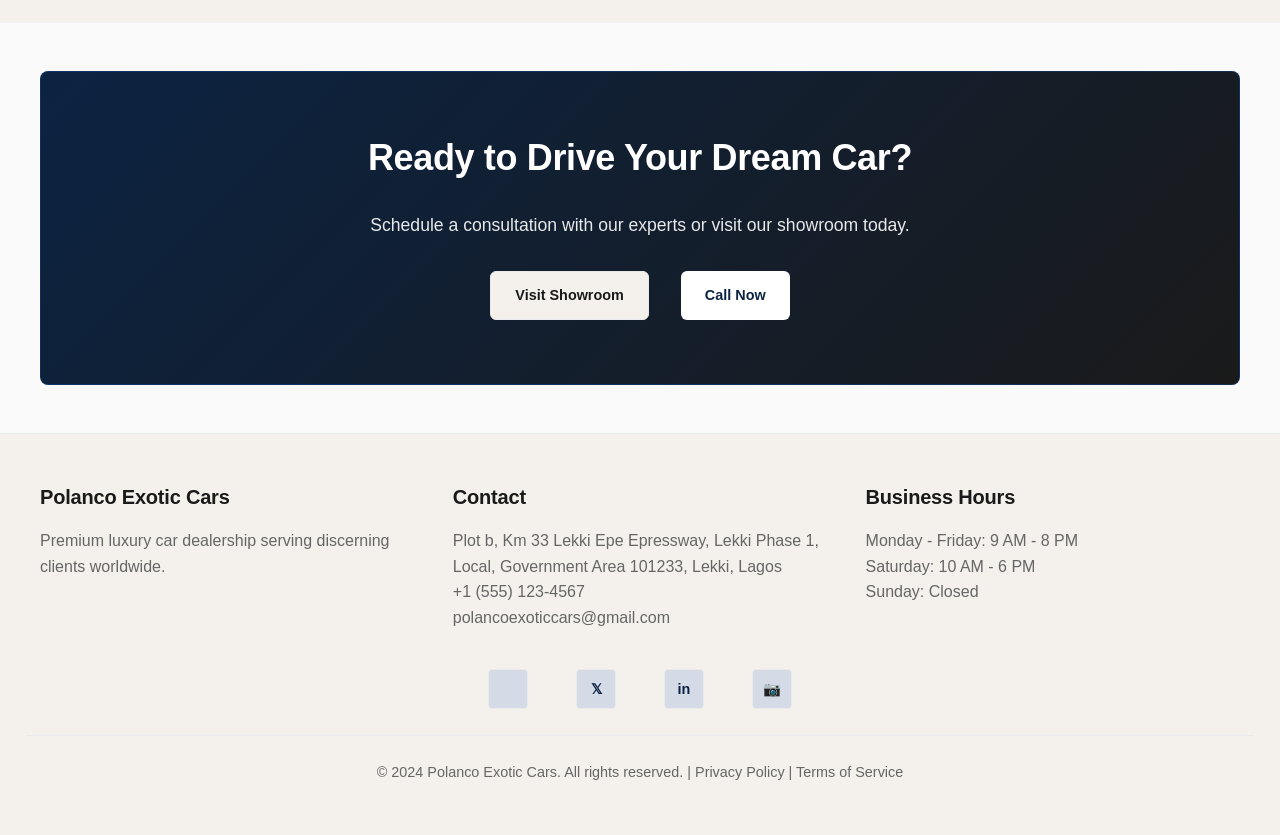
==== commit 4f746e32: "No change, just brought out the files from a folder" ====
--- a/index.html
+++ b/index.html
@@ -1,316 +1,658 @@
 <!DOCTYPE html>
 <html lang="en">
 <head>
-  <meta charset="UTF-8" />
-  <meta name="viewport" content="width=device-width, initial-scale=1.0" />
-  <title>GYFTAR — The Art of Exceptional Gifting</title>
-
-  <link rel="preconnect" href="https://fonts.googleapis.com" />
-  <link rel="preconnect" href="https://fonts.gstatic.com" crossorigin />
-  <link href="https://fonts.googleapis.com/css2?family=Playfair+Display:ital,wght@0,400;0,500;0,600;1,400;1,500&family=Lato:wght@300;400;700&display=swap" rel="stylesheet" />
-  <link rel="stylesheet" href="style.css" />
+<!-- CRITICAL: charset and viewport (MUST BE FIRST) -->
+<meta charset="UTF-8">
+<meta name="viewport" content="width=device-width, initial-scale=1.0">
+<meta http-equiv="X-UA-Compatible" content="ie=edge">
+
+<!-- ============================================================
+     PAGE TITLE & DESCRIPTION
+     ============================================================ -->
+
+<title>Polanco Exotic Cars | Luxury Supercars that Command the Road</title>
+
+<meta name="description" content="Polanco Exotic Cars: Rolls Royce, G-Wagon, Lamborghini in Lekki, Lagos. Bulletproof luxury vehicles for Nigerian CEOs, celebrities, politicians. Exclusive exotic car dealership.">
+
+<meta name="keywords" content="Rolls Royce Lagos, Bulletproof SUV Nigeria, G-Wagon Lekki, Lamborghini Lagos, Luxury car dealership Nigeria, Exotic cars Lagos, Armored vehicles Lagos, Mercedes G63 Lagos, Range Rover Autobiography, Ferrari Lagos, Porsche Lagos, Bentley Lagos, High-end vehicles Lekki">
+
+<!-- ============================================================
+     SEARCH ENGINE & CRAWLER OPTIMIZATION
+     ============================================================ -->
+
+<!-- Google Search Console Verification (Replace with your token) -->
+<meta name="google-site-verification" content="YOUR_GOOGLE_VERIFICATION_CODE_HERE">
+
+<!-- Canonical URL (Prevents duplicate content issues) -->
+<link rel="canonical" href="https://polancoexoticcars.com/">
+
+<!-- Robots Meta (Control indexing) -->
+<meta name="robots" content="index, follow, max-image-preview:large, max-snippet:-1, max-video-preview:-1">
+
+<!-- Language & Region -->
+<meta name="language" content="English">
+<meta name="geo.placename" content="Lekki, Lagos, Nigeria">
+<meta name="geo.region" content="NG-LA">
+
+<!-- ============================================================
+     OPEN GRAPH META TAGS
+     (WhatsApp, Facebook, Twitter, LinkedIn Preview)
+     ============================================================ -->
+
+<meta property="og:type" content="website">
+<meta property="og:url" content="https://polancoexoticcars.com/">
+<meta property="og:title" content="Polanco Exotic Cars | Luxury Supercars in Lagos - Command the Road">
+<meta property="og:description" content="🏎️ EXCLUSIVE ACCESS | Own the rarest exotic cars in Nigeria. Rolls Royce, Bulletproof G-Wagon, Lamborghini. Curated for Lagos elite. Limited inventory. Inquire now. Command the road.">
+<meta property="og:image" content="https://polancoexoticcars.com/assets/og-image-hero.jpg">
+<meta property="og:image:width" content="1200">
+<meta property="og:image:height" content="630">
+<meta property="og:image:alt" content="Polanco Exotic Cars - Luxury Supercars and Bulletproof Vehicles in Lekki Lagos">
+<meta property="og:site_name" content="Polanco Exotic Cars">
+<meta property="og:locale" content="en_NG">
+
+<!-- Additional OG Images for Rich Preview -->
+<meta property="og:image:type" content="image/jpeg">
+<meta property="og:image:url" content="https://polancoexoticcars.com/assets/og-image-cars.jpg">
+
+<!-- ============================================================
+     TWITTER CARD META TAGS
+     (X/Twitter Rich Preview)
+     ============================================================ -->
+
+<meta name="twitter:card" content="summary_large_image">
+<meta name="twitter:site" content="@PolancoExoticCars">
+<meta name="twitter:title" content="Polanco Exotic Cars | Luxury Supercars in Lagos">
+<meta name="twitter:description" content="🏎️ EXCLUSIVE | Own the rarest exotic cars. Rolls Royce, Bulletproof G-Wagon, Lamborghini. Lagos elite only. Limited inventory. Inquire now.">
+<meta name="twitter:image" content="https://polancoexoticcars.com/assets/twitter-image.jpg">
+<meta name="twitter:creator" content="@PolancoExoticCars">
+
+<!-- ============================================================
+     LINKEDIN META TAGS
+     (B2B/Corporate Sharing)
+     ============================================================ -->
+
+<meta property="linkedin:url" content="https://polancoexoticcars.com/">
+<meta property="linkedin:title" content="Polanco Exotic Cars - Premium Auto Dealership Lagos">
+<meta property="linkedin:description" content="Luxury exotic car dealership specializing in high-end vehicles for Nigerian CEOs, celebrities, and politicians. Rolls Royce, G-Wagon, Lamborghini.">
+
+<!-- ============================================================
+     WHATSAPP SPECIFIC META TAGS
+     (For WhatsApp Business)
+     ============================================================ -->
+
+<meta property="whatsapp:url" content="https://polancoexoticcars.com/">
+<meta property="whatsapp:title" content="Polanco Exotic Cars - Own Luxury Now">
+<meta property="whatsapp:description" content="Limited inventory. Exclusive access. Message us for appointment.">
+
+<!-- ============================================================
+     SCHEMA MARKUP (Structured Data for Google Rich Snippets)
+     ============================================================ -->
+
+<script type="application/ld+json">
+{
+  "@context": "https://schema.org",
+  "@type": "LocalBusiness",
+  "name": "Polanco Exotic Cars",
+  "image": "https://polancoexoticcars.com/assets/logo.png",
+  "description": "Exclusive exotic car dealership specializing in luxury supercars and bulletproof vehicles in Lekki, Lagos, Nigeria.",
+  "address": {
+    "@type": "PostalAddress",
+    "streetAddress": "Plot XX, Lekki Phase 1",
+    "addressLocality": "Lagos",
+    "addressRegion": "LA",
+    "postalCode": "106104",
+    "addressCountry": "NG"
+  },
+  "telephone": "+234701XXXXXXX",
+  "email": "info@polancoexoticcars.com",
+  "url": "https://polancoexoticcars.com",
+  "sameAs": [
+    "https://instagram.com/polancoexoticcars",
+    "https://facebook.com/polancoexoticcars",
+    "https://twitter.com/PolancoExoticCars"
+  ],
+  "priceRange": "₦₦₦₦₦",
+  "areaServed": "NG",
+  "availableLanguage": "en"
+}
+</script>
+
+<!-- Organization Schema -->
+<script type="application/ld+json">
+{
+  "@context": "https://schema.org",
+  "@type": "Organization",
+  "name": "Polanco Exotic Cars",
+  "url": "https://polancoexoticcars.com",
+  "logo": "https://polancoexoticcars.com/assets/logo.png",
+  "description": "Premium exotic car dealership in Lekki, Lagos specializing in Rolls Royce, G-Wagon, Lamborghini, and bulletproof vehicles.",
+  "contact": {
+    "@type": "ContactPoint",
+    "telephone": "+234701XXXXXXX",
+    "contactType": "Sales Department"
+  }
+}
+</script>
+
+<!-- ============================================================
+     FACEBOOK PIXEL
+     (For Conversion Tracking & Remarketing)
+     ============================================================ -->
+
+<meta property="fb:app_id" content="YOUR_FACEBOOK_APP_ID">
+
+<!-- ============================================================
+     APPLE / iOS META TAGS
+     ============================================================ -->
+
+<meta name="apple-mobile-web-app-capable" content="yes">
+<meta name="apple-mobile-web-app-status-bar-style" content="black-translucent">
+<meta name="apple-mobile-web-app-title" content="Polanco Exotic Cars">
+<meta name="apple-itunes-app" content="app-id=XXXXXXXXXX">
+<link rel="apple-touch-icon" href="https://polancoexoticcars.com/assets/apple-touch-icon.png">
+
+<!-- ============================================================
+     WINDOWS / MICROSOFT META TAGS
+     ============================================================ -->
+
+<meta name="msapplication-TileColor" content="#D4AF37">
+<meta name="msapplication-TileImage" content="https://polancoexoticcars.com/assets/mstile-144x144.png">
+<meta name="msapplication-config" content="https://polancoexoticcars.com/assets/browserconfig.xml">
+
+<!-- ============================================================
+     THEME COLOR & BRANDING
+     ============================================================ -->
+
+<meta name="theme-color" content="#1A202C">
+<meta name="color-scheme" content="light dark">
+
+<!-- ============================================================
+     PRIVACY & SECURITY
+     ============================================================ -->
+
+<meta http-equiv="Content-Security-Policy" content="default-src 'self'; script-src 'self' 'unsafe-inline' https://cdn.jsdelivr.net; style-src 'self' 'unsafe-inline'; img-src 'self' data: https:; font-src 'self' https://fonts.googleapis.com https://fonts.gstatic.com;">
+
+<meta name="referrer" content="strict-origin-when-cross-origin">
+
+<!-- ============================================================
+     GOOGLE ANALYTICS 4
+     (Replace with your GA4 Measurement ID)
+     ============================================================ -->
+
+<script async src="https://www.googletagmanager.com/gtag/js?id=G-XXXXXXXXXX"></script>
+<script>
+  window.dataLayer = window.dataLayer || [];
+  function gtag(){dataLayer.push(arguments);}
+  gtag('js', new Date());
+  gtag('config', 'G-XXXXXXXXXX', {
+    'page_path': '/',
+    'user_id': null,
+    'allow_google_signals': true,
+    'allow_ad_personalization_signals': true
+  });
+</script>
+
+<!-- ============================================================
+     HOTJAR ANALYTICS
+     (User Behavior & Heatmaps)
+     ============================================================ -->
+
+<script>
+    (function(h,o,t,j,a,r){
+        h.hj=h.hj||function(){(h.hj.q=h.hj.q||[]).push(arguments)};
+        h._hjSettings={hjid:HOTJAR_ID,hjsv:6};
+        a=o.getElementsByTagName('head')[0];
+        r=o.createElement('script');r.async=1;
+        r.src=t+h._hjSettings.hjid+j+h._hjSettings.hjsv;
+        a.appendChild(r);
+    })(window,document,'https://static.hotjar.com/c/hotjar-','.js?sv=');
+</script>
+
+<!-- ============================================================
+     PRECONNECT & DNS PREFETCH
+     (Performance Optimization)
+     ============================================================ -->
+
+<link rel="preconnect" href="https://fonts.googleapis.com">
+<link rel="preconnect" href="https://fonts.gstatic.com" crossorigin>
+<link rel="dns-prefetch" href="https://cdn.jsdelivr.net">
+<link rel="preload" as="font" href="https://fonts.gstatic.com/s/outfit/v9/..." crossorigin>
+
+<!-- ============================================================
+     STYLESHEETS & FONTS
+     ============================================================ -->
+
+<link rel="stylesheet" href="/css/styles.css">
+<link rel="stylesheet" href="/css/phantom-scroll-animation.css">
+<link href="https://fonts.googleapis.com/css2?family=Outfit:wght@300;400;500;600;700&family=Inter:wght@300;400;500;600;700&display=swap" rel="stylesheet">
+
+<!-- ============================================================
+     FAVICONS & ICONS
+     ============================================================ -->
+
+<link rel="icon" type="image/png" href="assets/images/icon.png" sizes="32x32">
+<link rel="icon" type="image/png" href="assets/images/icon.png" sizes="16x16">
+<link rel="manifest" href="https://polancoexoticcars.com/assets/site.webmanifest">
+<link rel="shortcut icon" href="https://polancoexoticcars.com/assets/favicon.ico">
+
+<!-- ============================================================
+     ALTERNATE LANGUAGE VERSIONS
+     (For International SEO)
+     ============================================================ -->
+
+<link rel="alternate" hreflang="en-NG" href="https://polancoexoticcars.com/">
+<link rel="alternate" hreflang="en" href="https://polancoexoticcars.com/">
+
+<!-- ============================================================
+     ADDITIONAL SEO TAGS
+     ============================================================ -->
+
+<!-- Last Modified Date -->
+<meta http-equiv="last-modified" content="2026-01-26T00:00:00Z">
+
+<!-- No-Archive (Optional - for confidentiality) -->
+<!-- <meta name="robots" content="noarchive"> -->
+
+<!-- Performance Hints -->
+<link rel="prefetch" href="/js/phantom-scroll.js">
+<link rel="prefetch" href="/assets/cars.json">
+
+
+  <title>Polanco Exotic Cars - Luxury Car Dealership</title>
+  <link rel="stylesheet" href="css/styles.css">
 </head>
 <body>
 
-  <!-- ============================================================
-       STICKY HEADER — Glassmorphism nav with scroll state
-       ============================================================ -->
-  <header class="site-header" id="siteHeader">
-    <div class="header-inner">
-
-      <button class="mobile-menu-btn" id="mobileMenuBtn" aria-label="Open navigation">
-        <svg viewBox="0 0 24 24"><line x1="3" y1="12" x2="21" y2="12"/><line x1="3" y1="6" x2="21" y2="6"/><line x1="3" y1="18" x2="21" y2="18"/></svg>
+  <!-- MODAL OVERLAY & BACKDROP -->
+  <div id="productModalOverlay" class="modal-overlay"></div>
+
+  <!-- PRODUCT MODAL -->
+  <div id="productModal" class="modal">
+    <button id="modalCloseBtn" class="modal-close">&times;</button>
+    <div id="modalContent" class="modal-content">
+      <!-- Populated by JavaScript -->
+    </div>
+  </div>
+
+  <!-- MOBILE NAV OVERLAY -->
+  <div id="mobileNavOverlay" class="drawer-overlay"></div>
+
+  <!-- MOBILE NAV DRAWER (Slides from LEFT) -->
+  <aside id="mobileNavDrawer" class="drawer drawer-left">
+    <div class="drawer-nav">
+      <ul>
+        <li><a href="index.html">Home</a></li>
+        <li><a href="showroom.html">Showroom</a></li>
+        <li><a href="about.html">About</a></li>
+        <li><a href="contact.html">Contact</a></li>
+      </ul>
+    </div>
+  </aside>
+
+  <!-- CART OVERLAY -->
+  <div id="cartOverlay" class="drawer-overlay"></div>
+
+  <!-- CART DRAWER (Slides from RIGHT) -->
+  <aside id="cartDrawer" class="drawer drawer-right">
+    <div class="drawer-header">
+      <h2>Your Cart</h2>
+      <button class="drawer-close" onclick="window.closeCartDrawer();">✕</button>
+    </div>
+    <div id="cartItems" class="cart-items">
+      <!-- Populated by JavaScript -->
+    </div>
+    <div class="cart-footer">
+      <div class="cart-total-row">
+        <span>Total:</span>
+        <span id="cartTotal">₦0</span>
+      </div>
+      <button id="whatsappBtn" class="btn btn-primary" style="width: 100%; margin-top: 1rem; color: white;">
+        Checkout via WhatsApp
       </button>
-
-      <a href="#" class="site-logo"><img src="gyftar.png" alt="" srcset=""></a>
-
-      <nav class="desktop-nav">
-        <a href="#home">Home</a>
-        <a href="#about">About</a>
-        <a href="#for-him">For Him</a>
-        <a href="#for-her">For Her</a>
-        <a href="#bespoke">Bespoke</a>
-        <a href="#contact">Contact Us</a>
-      </nav>
-
-      <div class="header-right">
-        <button class="cart-btn" id="cartOpenBtn" aria-label="Open shopping cart">
-          <svg viewBox="0 0 24 24" aria-hidden="true">
+    </div>
+  </aside>
+
+  <!-- NAVBAR -->
+  <nav>
+    <div class="navbar-logo"><a href="index.html" class="nav-brand">
+    <img src="assets/images/gyftar.png" alt="Gyftar" class="brand-logo">
+</a></div>
+    <ul class="navbar-links">
+      <li><a href="index.html">Home</a></li>
+      <li><a href="showroom.html">Showroom</a></li>
+      <li><a href="about.html">About</a></li>
+      <li><a href="contact.html">Contact</a></li>
+    </ul>
+    <div class="navbar-controls">
+      <button id="cartIcon" class="cart-icon-btn" title="Open cart">
+        <svg viewBox="0 0 24 24" aria-hidden="true">
             <path d="M6 2L3 6v14a2 2 0 002 2h14a2 2 0 002-2V6l-3-4z"/>
             <line x1="3" y1="6" x2="21" y2="6"/>
             <path d="M16 10a4 4 0 01-8 0"/>
           </svg>
-          <span class="cart-badge" id="cartBadge">0</span>
-        </button>
-      </div>
-
-    </div>
-  </header>
-
-  <!-- Mobile nav overlay -->
-  <div class="mobile-nav-overlay" id="mobileNavOverlay"></div>
-  <aside class="mobile-nav-drawer" id="mobileNavDrawer">
-    <div class="mobile-nav-header">
-      <span class="mobile-nav-title">Menu</span>
-      <button class="close-nav-btn" id="closeNavBtn" aria-label="Close menu">
-        <svg viewBox="0 0 24 24"><line x1="18" y1="6" x2="6" y2="18"/><line x1="6" y1="6" x2="18" y2="18"/></svg>
+        <span id="cartBadge" class="cart-badge">0</span>
       </button>
-    </div>
-    <nav class="mobile-nav-links">
-      <a href="#home">Home</a>
-      <a href="#about">About</a>
-      <a href="#for-him">For Him</a>
-        <a href="#for-her">For Her</a>
-        <a href="#bespoke">Bespoke</a>
-        <a href="#contact">Contact Us</a>
-    </nav>
-    <div class="mobile-nav-footer">
-      <a href="mailto:hello@gyftar.com" class="nav-contact-link">hello@gyftar.com</a>
-    </div>
-  </aside>
-
-
-  <!-- ============================================================
-       HERO SECTION — min-height 100dvh, typewriter effect
-       ============================================================ -->
-  <section class="hero-immersive" id="home">
-    <div class="hero-overlay"></div>
-    
+      <button class="navbar-toggle">
+        <span></span>
+        <span></span>
+        <span></span>
+      </button>
+    </div>
+  </nav>
+
+  <!-- HERO SECTION -->
+  <section class="hero">
+    <div class="hero-slider">
+      <div class="hero-slide active" style="background:  url('https://cdn.jdpower.com/JDP_2024%20Jaguar%20F-Type%20R75%20Convertible%20Giola%20Green%20Rear%20Quarter%20View.jpg') center/cover;"></div>
+      <div class="hero-slide" style="background:  url('https://www.topgear.com/sites/default/files/cars-car/image/2019/09/tg_-_ferrari_f8_tributo_-091.jpg') center/cover;"></div>
+      <div class="hero-slide" style="background:  url('https://hips.hearstapps.com/hmg-prod/images/2026-tesla-model-s-plaid-121-68f66449d5774.jpg?crop=0.6666666666666666xw:1xh;center,top&resize=1200:*') center/cover;"></div>
+      <div class="hero-slide" style="background:  url('https://www.teslarati.com/wp-content/uploads/2019/10/Tesla-Model-S-P100DPlaid-Nurburgring-18-e1571214177807.jpg') center/cover;"></div>
+    </div>
     <div class="hero-content">
-      <p class="hero-eyebrow">Welcome to Gyftar</p>
-      
-      <h1 class="hero-title">
-        <span id="typewriter-text"></span><span class="typewriter-cursor"></span>
-      </h1>
-      
-      <a href="#collection" class="btn-primary hero-btn">Explore the Collection</a>
+      <h1>Where Luxury Meets Performance</h1>
+      <p>Experience the finest collection of premium automobiles, handpicked for discerning drivers.</p>
+      <button class="btn btn-primary" onclick="document.querySelector('.featured-section').scrollIntoView({behavior: 'smooth'})">
+        Explore Collection
+      </button>
+    </div>
+    <div class="hero-dots">
+      <div class="hero-dot active"></div>
+      <div class="hero-dot"></div>
+      <div class="hero-dot"></div>
+      <div class="hero-dot"></div>
     </div>
   </section>
 
-
-
-  <div class="divider"><hr /></div>
-
-
-  <!-- ============================================================
-       FEATURED COLLECTION — Dynamic product grid
-       ============================================================ -->
-  <section class="collection" id="collection">
-
-    <div class="section-header reveal">
-      <div>
-        <p class="section-eyebrow">Featured Collection</p>
-        <h2 class="section-title">Curated for the<br/>Extraordinary Few</h2>
-      </div>
-      <a href="#collection" class="section-link">View all →</a>
-    </div>
-
-    <div class="product-grid reveal-stagger" id="dynamic-product-grid"></div>
-
-    <!-- Product modal -->
-    <div class="modal-overlay" id="productModalOverlay"></div>
-    <aside class="product-modal" id="productModal" role="dialog" aria-modal="true">
-      <button class="modal-close-btn" id="modalCloseBtn" aria-label="Close modal">
-        <svg viewBox="0 0 24 24"><line x1="18" y1="6" x2="6" y2="18"/><line x1="6" y1="6" x2="18" y2="18"/></svg>
-      </button>
-      <div class="modal-content" id="modalContent"></div>
-    </aside>
-
+  <!-- FEATURED COLLECTION -->
+  <section class="featured-section" id="featured">
+    <div class="container">
+      <div class="section-title">
+        <h2>Featured Collection</h2>
+        <p>Discover our handpicked selection of luxury vehicles, each a masterpiece of engineering and design.</p>
+      </div>
+      <div class="featured-grid" id="featuredCarsContainer">
+        <!-- Populated by JavaScript -->
+      </div>
+      <div class="featured-see-more">
+        <a href="showroom.html" class="btn btn-primary">See More Vehicles</a>
+      </div>
+    </div>
   </section>
 
-
-  <div class="divider"><hr /></div>
-
-
-  <!-- ============================================================
-       THE GYFTAR STANDARD — Value props
-       ============================================================ -->
-  <section class="standards-section" id="standards">
-    <div class="standards-inner">
-
-      <div class="standards-top reveal">
-        <h2 class="standards-headline">We do not sell gifts.<br />We craft <em>legacies.</em></h2>
-        <p class="standards-copy">Every Gyftar box is a deliberate act of care. We spend months sourcing each item globally so that when it arrives, the recipient feels seen — truly, completely seen. Nothing is generic. Nothing is rushed. This is our promise.</p>
-      </div>
-
-      <!-- Four pillars grid -->
-      <div class="standards-grid reveal-stagger">
-
-        <div class="standard-item">
-          <span class="standard-number">01</span>
-          <h3 class="standard-title">Hand-Sourced Global Items</h3>
-          <p class="standard-body">From Kyoto tea houses to Peruvian chocolate estates — every product is selected in person, never from a catalogue.</p>
+  <!-- DISCOUNT DEALS -->
+  <section id="deals">
+    <div class="container">
+      <div class="section-title">
+        <h2>Limited Time Deals</h2>
+        <p>Exclusive offers on selected premium vehicles. Don't miss out on these exceptional opportunities.</p>
+      </div>
+      <div class="featured-grid" id="dealsContainer">
+        <!-- Populated by JavaScript -->
+      </div>
+    </div>
+  </section>
+
+  <!-- ABOUT US - BENTO GRID -->
+  <section id="about-bento" style="background: var(--bg-card);">
+    <div class="container">
+      <div class="section-title" style="margin-bottom: var(--spacing-xl);">
+        <h2>Why Choose Polanco Exotic Cars</h2>
+      </div>
+      <div class="bento-grid">
+        <!-- Top-Left: Who We Are -->
+        <div class="card bento-large">
+          <h3 style="margin-bottom: var(--spacing-md);">Who We Are</h3>
+          <p style="margin-bottom: var(--spacing-lg); font-size: 1rem;">
+            Polanco Exotic Cars is a luxury car dealership dedicated to connecting discerning buyers with the world's finest automobiles. With over two decades of expertise, we've built our reputation on integrity, quality, and unmatched customer service.
+          </p>
+          <div class="about-section">
+            <div>
+              <div style="font-size: 2.5rem; font-weight: 700; color: var(--accent); margin-bottom: 4px;">500+</div>
+              <div style="font-size: 0.9rem; color: var(--text-muted);">Vehicles Sold</div>
+            </div>
+            <div>
+              <div style="font-size: 2.5rem; font-weight: 700; color: var(--accent); margin-bottom: 4px;">20+</div>
+              <div style="font-size: 0.9rem; color: var(--text-muted);">Years Experience</div>
+            </div>
+            <div>
+              <div style="font-size: 2.5rem; font-weight: 700; color: var(--accent); margin-bottom: 4px;">98%</div>
+              <div style="font-size: 0.9rem; color: var(--text-muted);">Customer Satisfaction</div>
+            </div>
+            <div>
+              <div style="font-size: 2.5rem; font-weight: 700; color: var(--accent); margin-bottom: 4px;">24/7</div>
+              <div style="font-size: 0.9rem; color: var(--text-muted);">Customer Support</div>
+            </div>
+          </div>
         </div>
 
-        <div class="standard-item">
-          <span class="standard-number">02</span>
-          <h3 class="standard-title">Bespoke Packaging</h3>
-          <p class="standard-body">Our signature rigid boxes are crafted in Lagos, lined with heritage fabric, and sealed with wax bearing your recipient's initial.</p>
-        </div>
-
-        <div class="standard-item">
-          <span class="standard-number">03</span>
-          <h3 class="standard-title">White-Glove Delivery</h3>
-          <p class="standard-body">Your gift is hand-delivered by our concierge team. No courier vans. No crumpled corners. It arrives as it was meant to arrive.</p>
-        </div>
-
-        <div class="standard-item">
-          <span class="standard-number">04</span>
-          <h3 class="standard-title">Personalised Storytelling</h3>
-          <p class="standard-body">Every box ships with a handwritten card narrating the origin of each item — because context transforms a gift into a story.</p>
-        </div>
-
-      </div>
-    </div>
-  </section>
-
-
-  <!-- ============================================================
-       TESTIMONIAL STRIP
-       ============================================================ -->
-  <section class="testimonial-strip">
-    <div class="reveal">
-      <blockquote class="testimonial-quote">
-        "The look on her face when she opened it. That's the only review Gyftar will ever need."
-      </blockquote>
-      <p class="testimonial-attr">— Adaeze O., Lagos · The Milestone Box</p>
-    </div>
-  </section>
-
-
-  <!-- ============================================================
-       FOOTER
-       ============================================================ -->
-  <footer class="site-footer">
-    <div class="footer-inner">
-
-      <div class="footer-top">
-
-        <!-- Brand column -->
-        <div class="footer-brand footer-col">
-          <div class="site-logo">GYFTAR</div>
-          <p class="footer-brand-copy">Thoughtfully curated luxury gift experiences delivered across Nigeria and beyond.</p>
-        </div>
-
-        <!-- Collections column -->
-        <div class="footer-col">
-          <h4 class="footer-col-title">Collections</h4>
-          <ul>
-            <li><a href="#">Corporate Gifting</a></li>
-            <li><a href="#">Celebrations</a></li>
-            <li><a href="#">Wellness</a></li>
-            <li><a href="#">Bespoke Orders</a></li>
+        <!-- Top-Right: Services -->
+        <div class="card bento-small-tr">
+          <h3 style="margin-bottom: var(--spacing-md);">Our Services</h3>
+          <ul style="list-style: none;">
+            <li style="margin-bottom: var(--spacing-md); display: flex; gap: var(--spacing-sm); align-items: flex-start;">
+              <span style="color: var(--accent); font-size: 1.5rem; flex-shrink: 0;">✓</span>
+              <span>Expert Consultations</span>
+            </li>
+            <li style="margin-bottom: var(--spacing-md); display: flex; gap: var(--spacing-sm); align-items: flex-start;">
+              <span style="color: var(--accent); font-size: 1.5rem; flex-shrink: 0;">✓</span>
+              <span>Test Drives</span>
+            </li>
+            <li style="margin-bottom: var(--spacing-md); display: flex; gap: var(--spacing-sm); align-items: flex-start;">
+              <span style="color: var(--accent); font-size: 1.5rem; flex-shrink: 0;">✓</span>
+              <span>Financing Options</span>
+            </li>
+            <li style="margin-bottom: var(--spacing-md); display: flex; gap: var(--spacing-sm); align-items: flex-start;">
+              <span style="color: var(--accent); font-size: 1.5rem; flex-shrink: 0;">✓</span>
+              <span>Trade-In Evaluation</span>
+            </li>
+            <li style="display: flex; gap: var(--spacing-sm); align-items: flex-start;">
+              <span style="color: var(--accent); font-size: 1.5rem; flex-shrink: 0;">✓</span>
+              <span>Insurance Support</span>
+            </li>
           </ul>
         </div>
 
-        <!-- Company column -->
-        <div class="footer-col">
-          <h4 class="footer-col-title">Company</h4>
-          <ul>
-            <li><a href="#">Our Story</a></li>
-            <li><a href="#">The Standard</a></li>
-            <li><a href="#">Careers</a></li>
-            <li><a href="#">Press</a></li>
-          </ul>
+        <!-- Bottom-Left: Test Drive -->
+        <div class="card bento-small-bl">
+          
+          <h3 style="margin-bottom: var(--spacing-md);">After Sales & Warranty</h3>
+          <p style="margin-bottom: var(--spacing-md); font-size: 1rem;">
+            Your satisfaction doesn't end at purchase. We provide comprehensive after-sales support and industry-leading warranty coverage.
+          </p>
+          <div style=" border-radius: var(--radius-small); ">
+            <h4 style="margin-bottom: var(--spacing-sm); color: var(--accent);">3-Year Comprehensive Coverage</h4>
+            <ul style="list-style-position: inside; color: var(--text-muted); font-size: 0.9rem;">
+              <li>Full parts & labor coverage</li>
+              <li>Roadside assistance 24/7</li>
+              <li>Free maintenance services</li>
+              <li>Extended warranty available</li>
+            </ul>
+          </div>
         </div>
 
-        <!-- Contact column -->
-        <div class="footer-col">
-          <h4 class="footer-col-title">Contact</h4>
-          <ul>
-            <li><a href="mailto:hello@gyftar.com">hello@gyftar.com</a></li>
-            <li><a href="tel:+2348000000000">+234 800 000 0000</a></li>
-            <li><a href="#">Lagos, Nigeria</a></li>
-          </ul>
+        <!-- Bottom-Right: After Sales -->
+        <div class="card bento-large-br">
+          <h3 style="margin-bottom: var(--spacing-md);">Ready to Test Drive?</h3>
+          <p style="margin-bottom: var(--spacing-lg); font-size: 0.95rem;">
+            Schedule your personalized test drive experience with our team.
+          </p>
+          <button class="btn btn-primary" style="width: 100%; justify-content: center;" onclick="alert('Test drive scheduled!')">
+            Book Now
+          </button>
         </div>
-
-      </div>
-
-      <div class="footer-bottom">
-        <p class="footer-copy">&copy; 2025 Gyftar. All rights reserved.</p>
-
-        <!-- Social icons -->
-        <div class="footer-socials">
-          <!-- Instagram -->
-          <a href="#" aria-label="Instagram">
-            <svg viewBox="0 0 24 24"><rect x="2" y="2" width="20" height="20" rx="5" ry="5"/><path d="M16 11.37A4 4 0 1112.63 8 4 4 0 0116 11.37z"/><circle cx="17.5" cy="6.5" r="1.5"/></svg>
-          </a>
-          <!-- Twitter/X -->
-          <a href="#" aria-label="Twitter">
-            <svg viewBox="0 0 24 24"><path d="M23 3a10.9 10.9 0 01-3.14 1.53 4.48 4.48 0 00-7.86 3v1A10.66 10.66 0 013 4s-4 9 5 13a11.64 11.64 0 01-7 2c9 5 20 0 20-11.5a4.5 4.5 0 00-.08-.83A7.72 7.72 0 0023 3z"/></svg>
-          </a>
-          <!-- LinkedIn -->
-          <a href="#" aria-label="LinkedIn">
-            <svg viewBox="0 0 24 24"><path d="M16 8a6 6 0 016 6v7h-4v-7a2 2 0 00-2-2 2 2 0 00-2 2v7h-4v-7a6 6 0 016-6zM2 9h4v12H2z"/><circle cx="4" cy="4" r="2"/></svg>
-          </a>
+      </div>
+    </div>
+  </section>
+
+  <!-- CAR CARE TIPS CAROUSEL -->
+  <section id="tips">
+    <div class="container">
+      <div class="section-title">
+        <h2>Car Care Tips</h2>
+        <p>Expert advice to keep your luxury vehicle in pristine condition.</p>
+      </div>
+      <div class="carousel">
+        <div class="carousel-track">
+          <article class="carousel-item">
+            <div class="card">
+              <h3 style="color: var(--accent); margin-bottom: var(--spacing-md);">Regular Oil Changes</h3>
+              <p>
+                Maintain engine health with regular oil changes. For luxury vehicles, high-quality synthetic oils are recommended every 7,500-10,000 miles.
+              </p>
+            </div>
+          </article>
+          <article class="carousel-item">
+            <div class="card">
+              <h3 style="color: var(--accent); margin-bottom: var(--spacing-md);">Battery Care</h3>
+              <p>
+                Ensure your vehicle's battery is regularly tested and maintained. A weak battery can compromise starting performance and electronics.
+              </p>
+            </div>
+          </article>
+          <article class="carousel-item">
+            <div class="card">
+              <h3 style="color: var(--accent); margin-bottom: var(--spacing-md);">Tire Maintenance</h3>
+              <p>
+                Check tire pressure monthly and rotate tires every 6,000 miles. Proper alignment ensures longevity and optimal performance.
+              </p>
+            </div>
+          </article>
+          <article class="carousel-item">
+            <div class="card">
+              <h3 style="color: var(--accent); margin-bottom: var(--spacing-md);">Detailing</h3>
+              <p>
+                Professional detailing protects your car's paint and interior. Regular waxing and cleaning maintain the luxury appearance.
+              </p>
+            </div>
+          </article>
+          <article class="carousel-item">
+            <div class="card">
+              <h3 style="color: var(--accent); margin-bottom: var(--spacing-md);">Brake Inspection</h3>
+              <p>
+                Regular brake inspections are crucial for safety. Have your braking system checked annually for optimal performance.
+              </p>
+            </div>
+          </article>
+          <article class="carousel-item">
+            <div class="card">
+              <h3 style="color: var(--accent); margin-bottom: var(--spacing-md);">Seasonal Prep</h3>
+              <p>
+                Prepare your vehicle for seasonal changes. Winter tires, fluid adjustments, and protective treatments are recommended.
+              </p>
+            </div>
+          </article>
         </div>
-      </div>
-
+        <button class="carousel-arrow prev">&lt;</button>
+        <button class="carousel-arrow next">&gt;</button>
+      </div>
+    </div>
+  </section>
+
+  <!-- TESTIMONIALS -->
+  <section id="testimonials" style="background: var(--bg-card);">
+    <div class="container">
+      <div class="section-title">
+        <h2>Client Testimonials</h2>
+        <p>Hear from our satisfied customers about their Polanco Exotic Cars experience.</p>
+      </div>
+      <div class="grid grid-cols-3">
+        <article class="testimonial-card">
+          
+          <div class="testimonial-text">
+            "Polanco Exotic Cars provided exceptional service. The team's expertise and dedication made my purchase experience unforgettable."
+          </div>
+          <div class="testimonial-author">John Patterson</div>
+          <div class="testimonial-role">Mercedes S-Class Owner</div>
+          
+        </article>
+        <article class="testimonial-card">
+          
+          <div class="testimonial-text">
+            "I was impressed by the extensive inventory and the professionalism of every staff member. Highly recommended!"
+          </div>
+          <div class="testimonial-author">Sarah Williams</div>
+          <div class="testimonial-role">Porsche 911 Owner</div>
+          
+        </article>
+        <article class="testimonial-card">
+          
+          <div class="testimonial-text">
+            "The after-sales support is outstanding. They truly care about customer satisfaction beyond the purchase."
+          </div>
+          <div class="testimonial-author">Michael Chen</div>
+          <div class="testimonial-role">Tesla Model S Owner</div>
+          
+        </article>
+      </div>
+    </div>
+  </section>
+
+  <!-- CTA SECTION -->
+  <section class="cta-section">
+    <div class="container">
+      <h2>Ready to Drive Your Dream Car?</h2>
+      <p>Schedule a consultation with our experts or visit our showroom today.</p>
+      <div style="display: flex; gap: var(--spacing-lg); justify-content: center; flex-wrap: wrap;">
+        <a href="showroom.html" class="btn btn-secondary">Visit Showroom</a>
+        <button class="btn" style="background: white; color: var(--accent);" onclick="alert('Calling dealer: +1 (555) 123-4567')">Call Now</button>
+      </div>
+    </div>
+  </section>
+
+  <!-- FOOTER -->
+  <footer>
+    <div class="footer-content">
+      <div class="footer-section">
+        <h4>Polanco Exotic Cars</h4>
+        <p style="color: var(--text-muted);">
+          Premium luxury car dealership serving discerning clients worldwide.
+        </p>
+      </div>
+      
+      <div class="footer-section">
+        <h4>Contact</h4>
+        <p style="color: var(--text-muted);">
+          Plot b, Km 33 Lekki Epe Epressway, Lekki Phase 1, Local, Government Area 101233, Lekki, Lagos<br>
+          
+          +1 (555) 123-4567<br>
+         polancoexoticcars@gmail.com
+        </p>
+      </div>
+      <div class="footer-section">
+        <h4>Business Hours</h4>
+        <p style="color: var(--text-muted);">
+          Monday - Friday: 9 AM - 8 PM<br>
+          Saturday: 10 AM - 6 PM<br>
+          Sunday: Closed
+        </p>
+      </div>
+    </div>
+    <div class="footer-socials">
+        <a href="#" class="social-icon"> <aria-label="Instagram"><i class="fa-brands fa-instagram"></i></a>
+        <a href="#" class="social-icon">𝕏</a>
+        <a href="#" class="social-icon">in</a>
+        <a href="#" class="social-icon">📷</a>
+      </div>
+    <div class="footer-bottom">
+      <div class="footer-bottom-text">
+        © 2024 Polanco Exotic Cars. All rights reserved. | Privacy Policy | Terms of Service
+      </div>
+      
     </div>
   </footer>
 
-
-  <!-- ============================================================
-       CART DRAWER
-       ============================================================ -->
-
-  <!-- Backdrop — clicking it closes the drawer -->
-  <div class="cart-overlay" id="cartOverlay"></div>
-
-  <!-- The drawer panel -->
-  <aside class="cart-drawer" id="cartDrawer" role="dialog" aria-label="Shopping cart" aria-modal="true">
-
-    <!-- Drawer header -->
-    <div class="cart-header">
-      <div>
-        <h2 class="cart-title">Your Cart</h2>
-        <span class="cart-count-label" id="cartCountLabel">0 items</span>
-      </div>
-      <button class="cart-close-btn" id="cartCloseBtn" aria-label="Close cart">
-        <svg viewBox="0 0 24 24"><line x1="18" y1="6" x2="6" y2="18"/><line x1="6" y1="6" x2="18" y2="18"/></svg>
-      </button>
-    </div>
-
-    <!-- Scrollable item list — rendered by JS -->
-    <div class="cart-items" id="cartItems">
-      <!-- Empty state shown by default; JS replaces with items -->
-      <div class="cart-empty" id="cartEmpty">
-        <div class="cart-empty-icon">
-          <svg viewBox="0 0 24 24"><path d="M6 2L3 6v14a2 2 0 002 2h14a2 2 0 002-2V6l-3-4z"/><line x1="3" y1="6" x2="21" y2="6"/><path d="M16 10a4 4 0 01-8 0"/></svg>
-        </div>
-        <p>Your cart is empty</p>
-        <span>Add a curated box to begin</span>
-      </div>
-    </div>
-
-    <!-- Footer with totals & WhatsApp CTA -->
-    <div class="cart-footer" id="cartFooter" style="display:none;">
-      <div class="cart-subtotal">
-        <span class="cart-subtotal-label">Total</span>
-        <span class="cart-subtotal-value" id="cartTotal">₦0</span>
-      </div>
-      <p class="cart-note">Prices include VAT. Delivery calculated at checkout.</p>
-      <!-- WhatsApp checkout button — triggers JS handler -->
-      <button class="btn-whatsapp" id="whatsappBtn">
-        <svg viewBox="0 0 24 24" aria-hidden="true">
-          <path d="M17.472 14.382c-.297-.149-1.758-.867-2.03-.967-.273-.099-.471-.148-.67.15-.197.297-.767.966-.94 1.164-.173.199-.347.223-.644.075-.297-.15-1.255-.463-2.39-1.475-.883-.788-1.48-1.761-1.653-2.059-.173-.297-.018-.458.13-.606.134-.133.298-.347.446-.52.149-.174.198-.298.298-.497.099-.198.05-.371-.025-.52-.075-.149-.669-1.612-.916-2.207-.242-.579-.487-.5-.67-.51-.173-.008-.371-.01-.57-.01-.198 0-.52.074-.792.372-.272.297-1.04 1.016-1.04 2.479 0 1.462 1.065 2.875 1.213 3.074.149.198 2.096 3.2 5.076 4.487.709.306 1.262.489 1.694.625.712.227 1.36.195 1.871.118.571-.085 1.758-.719 2.006-1.413.248-.694.248-1.289.173-1.413-.074-.124-.272-.198-.57-.347m-5.421-7.403h-.004a9.87 9.87 0 00-5.031 1.378c-3.055 2.288-3.428 6.289-1.07 9.545 1.143 1.645 2.829 2.742 4.979 3.212.529.111 1.06.111 1.581 0 3.51-.574 6.565-2.696 8.039-5.677 1.537-3.116 1.537-6.556 0-9.672C19.902 6.117 16.85 4 13.051 4c-.916 0-1.823.12-2.716.358z"/>
-        </svg>
-        Checkout via WhatsApp
-      </button>
-    </div>
-
-  </aside>
-
-
-  <!-- ============================================================
-       TOAST NOTIFICATION (JS-controlled)
-       ============================================================ -->
-  <div class="toast" id="toast" role="status" aria-live="polite"></div>
-
-
-  <!-- ============================================================
-       JAVASCRIPT
-       ============================================================ -->
-  <script src="script.js"></script>
+  <!-- SCRIPTS -->
+  <script src="js/cars.js"></script>
+  <script src="js/main.js"></script>
+  <script>
+    // Populate Featured Cars on Home Page
+    document.addEventListener('DOMContentLoaded', () => {
+      const featuredCars = getFeaturedCars();
+      CarCardRenderer.renderCarsToContainer(featuredCars, 'featuredCarsContainer');
+
+      const dealsCars = getDiscountCars();
+      CarCardRenderer.renderCarsToContainer(dealsCars, 'dealsContainer');
+    });
+  </script>
 </body>
 </html>
--- a/css/styles.css
+++ b/css/styles.css
@@ -0,0 +1,1970 @@
+/* ===========================
+   APEX AUTO - Premium Luxury Redesign
+   Fixed: Colors, Borders, Images, Responsiveness
+   =========================== */
+
+@import url('https://fonts.googleapis.com/css2?family=Outfit:wght@300;400;500;600;700&family=Inter:wght@300;400;500;600;700&display=swap');
+
+/* ===========================
+   ROOT VARIABLES - FIXED DESIGN SYSTEM
+   =========================== */
+
+:root {
+  /* FIXED: Color Palette - Changed from blue-tinted black to true matte black
+     FIXED: Accent changed from blue (#3B82F6) to Luxury Gold (#D4AF37) */
+  --bg-body: #FAFAFA;        /* True matte black (was #0B0F15 blue-tinted) */
+  --bg-card: #f4f1ed;        /* Slightly lighter true black (was #161B22 blue) */
+  --bg-glass: rgba(216, 216, 216, 0.8); /* Updated for true black aesthetic */
+  --text-main: #1a1a1a;      /* Adjusted from #F0F6FC for true black bg */
+  --text-muted: #666666;     /* Adjusted gray for better contrast on true black */
+  --accent: #0b2342;         /* LUXURY GOLD - replaces blue #3B82F6 */
+  /* D4AF37 */
+  --accent-light: #3f628f;   /* Lighter gold for hover states */
+  --accent-dark: #07172b;    /* Darker gold for active states */
+  --border-subtle: 1px solid #eaeaea; /* Gold subtle border */
+  
+  /* FIXED: Spacing system - unchanged but used in responsive calculations */
+  --spacing-xs: 8px;
+  --spacing-sm: 16px;
+  --spacing-md: 24px;
+  --spacing-lg: 32px;
+  --spacing-xl: 48px;
+  --spacing-2xl: 64px;
+  
+  /* FIXED: Border Radius - Significantly reduced for sophisticated look
+     Cards: 8px (sharp but smooth, NOT cartoonish)
+     Buttons: 6px (slightly rounded rectangles, NOT pill shapes)
+     Small: 4px (minimal rounding) */
+  --radius-card: 8px;        /* Was 24px (too cartoonish) */
+  --radius-btn: 6px;         /* Was 100px (removed pill shape) */
+  --radius-small: 4px;       /* Was 12px (too rounded) */
+  
+  /* FIXED: Shadows updated to work with gold accent */
+  --shadow-glow: 0 0 20px rgba(212, 175, 55, 0.1);
+  --shadow-card: 0 8px 32px rgba(0, 0, 0, 0.4);
+  --shadow-sm: 0 4px 12px rgba(0, 0, 0, 0.3);
+  
+  /* Transitions */
+  --transition-smooth: all 0.3s cubic-bezier(0.4, 0, 0.2, 1);
+  --transition-fast: all 0.2s ease;
+}
+
+/* ===========================
+   IMAGE QUALITY GUIDE (IMPORTANT)
+   =========================== */
+
+/* RECOMMENDED IMAGE DIMENSIONS FOR BEST RESULTS:
+   - Car Card Images: 800px × 533px (3:2 aspect ratio)
+   - Hero Slider Images: 1920px × 1080px (16:9 aspect ratio)
+   - Team/Avatar Images: 400px × 400px (1:1 square)
+   
+   This ensures crisp, non-distorted display across all screen sizes.
+   Upload images at these exact dimensions for optimal quality. */
+
+/* ===========================
+   GLOBAL STYLES
+   =========================== */
+
+* {
+  margin: 0;
+  padding: 0;
+  box-sizing: border-box;
+}
+
+html {
+  scroll-behavior: smooth;
+}
+
+body {
+  font-family: 'Outfit', 'Inter', sans-serif;
+  background-color: var(--bg-body);
+  color: var(--text-main);
+  line-height: 1.6;
+  overflow-x: hidden;
+}
+
+/* Typography */
+h1, h2, h3, h4, h5, h6 {
+  font-weight: 700;
+  line-height: 1.2;
+  letter-spacing: -0.01em; /* Slightly less aggressive spacing */
+}
+
+/* FIXED: Responsive font sizes using clamp() for mobile-first approach */
+h1 {
+  font-size: clamp(1.75rem, 5vw, 3.5rem);
+}
+
+h2 {
+  font-size: clamp(1.25rem, 3.5vw, 2.25rem);
+}
+
+h3 {
+  font-size: clamp(1rem, 2.5vw, 1.5rem);
+}
+
+h4 {
+  font-size: clamp(0.95rem, 2vw, 1.25rem);
+}
+
+p {
+  color: var(--text-muted);
+  font-size: clamp(0.9rem, 2vw, 1rem);
+  font-weight: 400;
+}
+
+a {
+  color: var(--accent);
+  text-decoration: none;
+  transition: var(--transition-smooth);
+}
+
+a:hover {
+  color: var(--accent-light);
+}
+
+/* ===========================
+   NAVBAR - Fixed Mobile & Active State
+   =========================== */
+
+nav {
+  position: fixed;
+  top: 1rem;
+  left: 50%;
+  transform: translateX(-50%);
+  width: 90%;
+  max-width: 1200px;
+  background: var(--bg-glass);
+  backdrop-filter: blur(1px);
+  border: var(--border-subtle);
+  border-radius: var(--radius-card);
+  padding: 1rem 2rem;
+  z-index: 1000;
+  display: flex;
+  justify-content: space-between;
+  align-items: center;
+  gap: 2rem;
+  box-shadow: var(--shadow-glow);
+  transition: all 0.3s ease;
+}
+
+.drawer-nav {
+  position: fixed;
+  top: 1rem;
+  left: 50%;
+  transform: translateX(-50%);
+  width: 100%;
+  max-width: 1200px;
+  backdrop-filter: blur(1px);
+  z-index: 1000;
+  display: flex;
+  justify-content: space-between;
+  align-items: center;
+  gap: 2rem;
+  box-shadow: var(--shadow-glow);
+  transition: all 0.3s ease;
+}
+
+.drawer-nav ul li a {
+    font-size: 16px;
+    font-weight: 500;
+    position: relative;
+    border-bottom: 1px solid rgba(255, 255, 255, 0.1);
+}
+
+nav.scrolled {
+  background: rgba(250, 250, 250, 0.95);
+  backdrop-filter: blur(20px);
+  box-shadow: 0 8px 32px rgba(0, 0, 0, 0.1);
+}
+
+/* NAVBAR BRANDING */
+.nav-brand {
+    display: flex;
+    align-items: center;
+    text-decoration: none; 
+}
+
+.brand-logo {
+    height: 50px; 
+    width: auto;
+    transition: transform 0.3s ease;
+    filter: brightness(0) invert(1);
+}
+
+.nav-brand:hover .brand-logo {
+    transform: scale(1.05);
+}
+
+@media (max-width: 768px) {
+    .brand-logo {
+        height: 35px; 
+    }
+}
+
+.navbar-links {
+  display: flex;
+  gap: 2rem;
+  list-style: none;
+  flex: 1;
+  justify-content: end;
+  align-items: end;
+}
+
+.navbar-links a {
+  font-size: clamp(0.85rem, 1.5vw, 0.95rem);
+  font-weight: 500;
+  color: var(--text-main);
+  position: relative;
+  padding-bottom: 4px;
+  transition: color var(--transition-fast);
+}
+
+.navbar-links a.active,
+.navbar-links a:hover {
+  color: var(--accent);
+}
+
+.navbar-links a::after {
+  content: '';
+  position: absolute;
+  bottom: 0;
+  left: 0;
+  width: 0;
+  height: 2px;
+  background: var(--accent);
+  transition: width var(--transition-fast);
+}
+
+.navbar-links a:hover::after {
+  width: 100%;
+}
+
+/* Navbar controls (cart icon + hamburger) */
+.navbar-controls {
+  display: flex;
+  align-items: center;
+  gap: 1rem;
+}
+
+.cart-icon-btn {
+  background: none;
+  border: none;
+  font-size: 1.5rem;
+  cursor: pointer;
+  position: relative;
+  padding: 0.5rem;
+  transition: var(--transition-smooth);
+}
+
+.cart-icon-btn:hover {
+  transform: scale(1.1);
+}
+
+.cart-badge {
+  position: absolute;
+  top: -8px;
+  right: -8px;
+  background: var(--accent);
+  color: white;
+  border-radius: 50%;
+  width: 24px;
+  height: 24px;
+  display: none;
+  align-items: center;
+  justify-content: center;
+  font-size: 0.7rem;
+  font-weight: 700;
+}
+
+.navbar-cta {
+  background: var(--accent);
+  color: #1A1A1A;
+  padding: clamp(0.6rem, 1vw, 0.75rem) clamp(1rem, 2vw, 1.5rem);
+  border-radius: var(--radius-btn);
+  font-weight: 600;
+  font-size: clamp(0.8rem, 1.5vw, 0.9rem);
+  border: none;
+  cursor: pointer;
+  white-space: nowrap;
+  box-shadow: var(--shadow-glow);
+  transition: var(--transition-smooth);
+}
+
+.navbar-cta:hover {
+  background: var(--accent-light);
+  transform: translateY(-2px);
+  box-shadow: 0 0 30px #0f53ba57;
+}
+
+/* FIXED: Mobile hamburger menu */
+.navbar-toggle {
+  display: none;
+  flex-direction: column;
+  gap: 6px;
+  background: none;
+  border: none;
+  cursor: pointer;
+  padding: 0.5rem;
+  z-index: 1001;
+}
+
+.navbar-toggle span {
+  width: 25px;
+  height: 2px;
+  background: var(--text-main);
+  transition: var(--transition-smooth);
+  border-radius: 2px;
+}
+
+.navbar-toggle.active span:nth-child(1) {
+  transform: rotate(45deg) translate(10px, 10px);
+}
+
+.navbar-toggle.active span:nth-child(2) {
+  opacity: 0;
+}
+
+.navbar-toggle.active span:nth-child(3) {
+  transform: rotate(-45deg) translate(7px, -7px);
+}
+
+/* ===========================
+   BUTTONS - Universal
+   =========================== */
+
+.btn {
+  padding: clamp(0.6rem, 1vw, 0.75rem) clamp(1rem, 2vw, 1.5rem);
+  border-radius: var(--radius-btn);
+  border: none;
+  font-weight: 600;
+  font-size: clamp(0.8rem, 1.5vw, 0.9rem);
+  cursor: pointer;
+  transition: var(--transition-smooth);
+  text-align: center;
+  display: inline-flex;
+  align-items: center;
+  justify-content: center;
+  gap: 0.5rem;
+  font-family: 'Outfit', sans-serif;
+}
+
+.btn-primary {
+  background: var(--accent);
+  color: #1A1A1A;
+  box-shadow: var(--shadow-glow);
+}
+
+.btn-primary:hover {
+  background: var(--accent-light);
+  transform: translateY(-2px);
+  box-shadow: 0 0 30px #0f53ba57;
+}
+
+.btn-secondary {
+  background: var(--bg-card);
+  color: var(--text-main);
+  border: var(--border-subtle);
+}
+
+.btn-secondary:hover {
+  background: #0f53ba57;
+  border-color: var(--accent);
+}
+
+.btn-outline {
+  background: transparent;
+  color: var(--accent);
+  border: 2px solid var(--accent);
+}
+
+.btn-outline:hover {
+  background: #0f53ba57;
+}
+
+/* ===========================
+   CTA SECTION - Call To Action
+   =========================== */
+
+.cta-section {
+  background: linear-gradient(135deg, var(--accent) 0%, #1A1A1A 100%);
+  text-align: center;
+  padding: clamp(3rem, 5vw, 4rem) clamp(1rem, 2vw, 2rem);
+  border-radius: var(--radius-card);
+  margin: clamp(2rem, 4vw, 3rem) auto;
+  border: 1px solid #0f53ba57;
+  max-width: 1200px;
+ 
+ 
+}
+
+.cta-section h2 {
+  color: white;
+  margin-bottom: var(--spacing-lg);
+}
+
+.cta-section p {
+  color: rgba(255, 255, 255, 0.9);
+  font-size: 1.1rem;
+  margin-bottom: var(--spacing-lg);
+}
+
+/* ===========================
+   CARDS - Universal Design
+   =========================== */
+
+.card {
+  background: var(--bg-card);
+  border: var(--border-subtle);
+  border-radius: var(--radius-card);
+  padding: clamp(1rem, 2vw, 2rem);
+  transition: var(--transition-smooth);
+  backdrop-filter: blur(10px);
+}
+
+.card:hover {
+  border-color: #0f53ba57;
+  box-shadow: var(--shadow-glow);
+  transform: translateY(-4px);
+}
+
+/* ===========================
+   CAR CARDS - Featured & Deals (FIXED Image Handling)
+   =========================== */
+
+.car-card {
+  background: var(--bg-card);
+  border: var(--border-subtle);
+  border-radius: var(--radius-card);
+  overflow: hidden;
+  transition: var(--transition-smooth);
+  display: flex;
+  flex-direction: column;
+  height: 100%;
+  cursor: pointer;
+}
+
+.car-card:hover {
+  border-color: #0f53ba57;
+  box-shadow: var(--shadow-glow);
+  transform: translateY(-6px);
+}
+
+/* FIXED: Image container with strict aspect ratio (3:2)
+   This enforces uniform heights and prevents awkward cropping */
+.car-card-image {
+  width: 100%;
+  aspect-ratio: 1 / 1;  /* FIXED: Strict 1:1 aspect ratio */
+  background: linear-gradient(135deg, #2a2a2a 0%, #1a1a1a 100%);
+  display: flex;
+  align-items: center;
+  justify-content: center;
+  overflow: hidden;
+  position: relative;
+}
+
+/* FIXED: Image handling with proper object-fit and object-position */
+.car-card-image img {
+  width: 100%;
+  height: 100%;
+  object-fit: cover;           /* Crops to fill without distortion */
+  object-position: center;     /* Centers the crop */
+  transition: transform 0.3s ease;
+}
+
+.car-card:hover .car-card-image img {
+  transform: scale(1.05);      /* Subtle zoom on hover */
+}
+
+.car-card-content {
+  padding: clamp(1rem, 2vw, 1.5rem);
+  display: flex;
+  flex-direction: column;
+  flex: 1;
+  gap: 1rem;
+}
+
+.car-card-header {
+  display: flex;
+  justify-content: space-between;
+  align-items: flex-start;
+  gap: 1rem;
+}
+
+.car-card-info h3 {
+  font-size: clamp(1rem, 2vw, 1.25rem);
+  color: var(--text-main);
+  margin-bottom: 0.25rem;
+}
+
+.car-card-price {
+  font-size: clamp(1.25rem, 3vw, 1.5rem);
+  font-weight: 700;
+  color: var(--accent);
+}
+
+/* FIXED: Smaller, sleeker CTA button - no icons, text-only */
+.car-card-call-btn {
+  padding: 0.6rem 1rem;
+  min-width: auto;
+  white-space: nowrap;
+  font-size: 0.85rem;
+}
+
+.car-card-specs {
+  display: flex;
+  justify-content: space-around;
+  align-items: center;
+  padding-top: 1rem;
+  border-top: var(--border-subtle);
+  margin-top: auto;
+  gap: 0.5rem;
+  flex-wrap: wrap;
+}
+
+.car-spec {
+  display: flex;
+  flex-direction: column;
+  align-items: center;
+  gap: 0.25rem;
+  flex: 1;
+  min-width: 60px;
+  text-align: center;
+}
+
+.car-spec-icon {
+  font-size: clamp(1.25rem, 2vw, 1.5rem);
+  color: var(--accent);
+}
+
+.car-spec-label {
+  font-size: 0.75rem;
+  color: var(--text-muted);
+  text-transform: uppercase;
+  letter-spacing: 0.05em;
+}
+
+.car-spec-value {
+  font-size: clamp(0.85rem, 1.5vw, 0.85rem);
+  color: var(--text-main);
+  font-weight: 600;
+}
+
+/* ===========================
+   HERO SECTION
+   =========================== */
+
+.hero {
+  position: relative;
+  height: 100vh;
+  min-height: 500px;
+  background: linear-gradient(135deg, #1A1A1A 0%, #242424 100%);
+  display: flex;
+  align-items: center;
+  justify-content: center;
+  overflow: hidden;
+  
+}
+
+.hero-slider {
+  position: absolute;
+  width: 100%;
+  height: 100%;
+  top: 0;
+  left: 0;
+  z-index: 1;
+}
+
+.hero-slide {
+  position: absolute;
+  width: 100%;
+  height: 100%;
+  opacity: 0;
+  transition: opacity 0.8s ease;
+  display: flex;
+  align-items: center;
+  justify-content: center;
+  background-size: cover;
+  background-position: center;
+}
+
+.hero-slide.active {
+  opacity: 1;
+}
+
+/* FIXED: Overlay for text readability with gold accent */
+.hero-slide::before {
+  content: '';
+  position: absolute;
+  top: 0;
+  left: 0;
+  width: 100%;
+  height: 100%;
+  background: linear-gradient(135deg, rgba(26, 26, 26, 0.379) 0%, #00000021 100%);
+  z-index: 1;
+}
+
+.hero-content {
+  position: relative;
+  z-index: 2;
+  text-align: center;
+  color: var(--text-main);
+  max-width: 800px;
+  padding: 0 clamp(1rem, 2vw, 2rem);
+}
+
+.hero-content h1 {
+  margin-bottom: clamp(1rem, 2vw, 2rem);
+  text-shadow: 0 4px 20px rgba(0, 0, 0, 0.5);
+}
+
+.hero-content p {
+  font-size: clamp(1rem, 2vw, 1.25rem);
+  margin-bottom: clamp(1.5rem, 2vw, 2rem);
+  color: rgba(245, 245, 245, 0.9);
+}
+
+.hero-dots {
+  position: absolute;
+  bottom: clamp(1rem, 2vw, 2rem);
+  left: 50%;
+  transform: translateX(-50%);
+  display: flex;
+  gap: 0.75rem;
+  z-index: 2;
+}
+
+.hero-dot {
+  width: 12px;
+  height: 12px;
+  border-radius: 50%;
+  background: #0f53ba57;
+  cursor: pointer;
+  transition: var(--transition-fast);
+  border: 2px solid transparent;
+}
+
+.hero-dot.active {
+  background: var(--accent);
+  border-color: var(--accent);
+  transform: scale(1.2);
+}
+
+/* ===========================
+   SECTIONS - General
+   =========================== */
+
+section {
+  padding-top: 50px;
+  padding-bottom: 50px;
+  position: relative;
+}
+
+.section-title {
+  text-align: center;
+  margin-bottom: clamp(2rem, 4vw, 4rem);
+  align-self: center;
+}
+
+.section-title h2 {
+  color: var(--text-main);
+  margin-bottom: clamp(0.5rem, 1.5vw, 1rem);
+  text-align: center;
+}
+
+.section-title p {
+  font-size: clamp(0.95rem, 2vw, 1.1rem);
+  max-width: 600px;
+  margin: 0 auto;
+  text-align: center;
+}
+
+/* ===========================
+   GRIDS
+   =========================== */
+
+.container {
+  width: 100%;
+  max-width: 1200px;
+  margin: 0 auto;
+  padding: 0 clamp(1rem, 2vw, 2rem);
+}
+
+.grid {
+  display: grid;
+  gap: clamp(1.5rem, 3vw, 2rem);
+}
+
+/* FIXED: Responsive grid columns
+   Mobile: 1 column
+   Tablet (768px): 2 columns
+   Desktop: 3+ columns */
+.grid-cols-2 {
+  grid-template-columns: repeat(auto-fit, minmax(280px, 1fr));
+}
+
+.grid-cols-3 {
+  grid-template-columns: repeat(auto-fit, minmax(250px, 1fr));
+}
+
+.grid-cols-4 {
+  grid-template-columns: repeat(auto-fit, minmax(220px, 1fr));
+}
+
+/* FIXED: Bento Grid for About - Equal Heights, Unequal Widths (2/3 + 1/3 split)
+   Uses CSS Grid with row/column spanning for sophisticated layout */
+.bento-grid {
+  display: grid;
+  grid-template-columns: 2fr 1fr;  /* 2/3 width for left, 1/3 for right */
+  grid-template-rows: auto auto;
+  gap: clamp(1.5rem, 3vw, 2rem);
+  max-width: 1000px;
+  margin: 0 auto;
+  min-height: 600px;  /* Ensure content has room */
+}
+
+.bento-large {
+  grid-column: 1 / 3;
+  grid-row: 1 / 2;    /* Spans both rows (full height) */
+  display: flex;
+  flex-direction: column;
+  justify-content: flex-start;
+}
+
+.bento-small-tr {
+  grid-column: 3 / 4;
+  grid-row: 1;
+}
+
+.bento-small-bl {
+  grid-column: 1 / 2;
+  grid-row: 2;
+}
+
+.bento-large-br {
+  grid-column: 2 / 4;
+  grid-row: 2;
+}
+
+/* FIXED: Responsive bento grid - single column on mobile/tablet */
+@media (max-width: 768px) {
+  .bento-grid {
+    grid-template-columns: 1fr;
+    grid-template-rows: auto;
+    min-height: auto;
+  }
+
+  .bento-large {
+    grid-column: 1;
+    grid-row: auto;
+  }
+
+  .bento-small-tr {
+    grid-column: 1;
+    grid-row: auto;
+  }
+
+  .bento-small-bl {
+    grid-column: 1;
+    grid-row: auto;
+  }
+
+  .bento-large-br {
+    grid-column: 1;
+    grid-row: auto;
+  }
+}
+
+/* ===========================
+   FEATURED COLLECTION SECTION
+   =========================== */
+
+.featured-section {
+  background: var(--bg-body);
+}
+
+.featured-grid {
+  display: grid;
+  grid-template-columns: repeat(auto-fit,minmax(300px, 1fr));
+  gap: clamp(1.5rem, 3vw, 2rem);
+  margin-bottom: clamp(2rem, 4vw, 3rem);
+}
+
+.mobile-featured-grid {
+  display: grid;
+  grid-template-columns: repeat(auto-fit,minmax(300px, 1fr));
+  gap: clamp(1.5rem, 3vw, 2rem);
+  margin-bottom: clamp(2rem, 4vw, 3rem);
+}
+@media (max-width: 1200px) {
+  .featured-grid {
+    grid-template-columns: repeat(4, 1fr);
+  }
+}
+
+@media (max-width: 1024px) {
+  .featured-grid {
+    grid-template-columns: repeat(3, 1fr);
+  }
+}
+
+@media (max-width: 768px) {
+  .featured-grid {
+    grid-template-columns: repeat(2, 1fr);
+  }
+}
+
+@media (max-width: 480px) {
+  .featured-grid {
+    display: flex;
+    grid-template-columns: unset;
+    overflow-x: auto;
+    overflow-y: hidden;
+    scroll-behavior: smooth;
+    gap: 1rem;
+    margin-bottom: 2rem;
+    padding-bottom: 0.5rem;
+    scroll-snap-type: x mandatory;
+    -webkit-overflow-scrolling: touch;
+  }
+
+  .featured-grid > * {
+    flex: 0 0 calc(100vw - 2rem);
+    scroll-snap-align: start;
+  }
+  .container {
+  width: 100%;
+  max-width: 1200px; 
+}
+}
+
+.featured-see-more {
+  display: flex;
+  justify-content: center;
+  margin-top: clamp(2rem, 4vw, 3rem);
+}
+
+.featured-see-more .btn {
+  min-width: 250px;
+  padding: clamp(0.8rem, 1.5vw, 1rem) clamp(1.5rem, 2.5vw, 2rem);
+  font-size: clamp(0.9rem, 1.5vw, 1rem);
+}
+
+.featured-see-more {
+  display: flex;
+  justify-content: center;
+  margin-top: clamp(2rem, 4vw, 3rem);
+}
+
+.featured-see-more .btn {
+  min-width: 250px;
+  padding: clamp(0.8rem, 1.5vw, 1rem) clamp(1.5rem, 2.5vw, 2rem);
+  font-size: clamp(0.9rem, 1.5vw, 1rem);
+}
+
+/* ===========================
+   DRAWERS - Mobile Nav & Cart (Slide Left/Right)
+   =========================== */
+
+.drawer-overlay {
+  position: fixed;
+  top: 0;
+  left: 0;
+  width: 100%;
+  height: 100%;
+  background: rgba(0, 0, 0, 0.5);
+  backdrop-filter: blur(5px);
+  opacity: 0;
+  visibility: hidden;
+  transition: var(--transition-smooth);
+  z-index: 1400;
+}
+
+.drawer-overlay.open {
+  opacity: 1;
+  visibility: visible;
+}
+
+.drawer {
+  position: fixed;
+  top: 0;
+  width: 80%;
+  max-width: 550px;
+  height: 100vh;
+  background: var(--bg-card);
+  border: var(--border-subtle);
+  z-index: 1500;
+  overflow-y: auto;
+  opacity: 0;
+  visibility: hidden;
+  transition: var(--transition-smooth);
+  box-shadow: 0 20px 60px rgba(0, 0, 0, 0.3);
+}
+
+.drawer.open {
+  opacity: 1;
+  visibility: visible;
+}
+
+/* Mobile Nav Drawer - slides from LEFT */
+.drawer-left {
+  left: 0;
+  border-right: var(--border-subtle);
+  transform: translateX(-100%);
+}
+
+.drawer-left.open {
+  transform: translateX(0);
+}
+
+/* Cart Drawer - slides from RIGHT */
+.drawer-right {
+  right: 0;
+  border-left: var(--border-subtle);
+  transform: translateX(100%);
+  display: flex;
+  flex-direction: column;
+}
+
+.drawer-right.open {
+  transform: translateX(0);
+}
+
+.drawer-header {
+  display: flex;
+  justify-content: space-between;
+  align-items: center;
+  padding: clamp(1rem, 2vw, 1.5rem);
+  border-bottom: var(--border-subtle);
+  flex-shrink: 0;
+}
+
+.drawer-header h2 {
+  font-size: clamp(1.25rem, 2vw, 1.5rem);
+  color: var(--text-main);
+  margin: 0;
+}
+
+.drawer-close {
+  background: none;
+  border: none;
+  font-size: 1.5rem;
+  color: var(--text-main);
+  cursor: pointer;
+  padding: 0.5rem;
+  transition: var(--transition-smooth);
+}
+
+.drawer-close:hover {
+  color: var(--accent);
+}
+
+.drawer-nav {
+  padding: 1rem 0;
+  flex-shrink: 0;
+}
+
+.drawer-nav ul {
+  display: flex;
+  flex-direction: column;
+  gap: 0;
+}
+
+.drawer-nav a {
+  display: block;
+  padding: 1rem 1.5rem;
+  color: var(--text-main);
+  text-decoration: none;
+  font-weight: 500;
+  border-left: 3px solid transparent;
+  transition: var(--transition-smooth);
+}
+
+.drawer-nav a:hover,
+.drawer-nav a.active {
+  color: var(--accent);
+  background: #0f53ba18;
+  border-left-color: var(--accent);
+}
+
+/* CART DRAWER SPECIFIC */
+/* --- UPGRADED LUXURY CART ITEMS --- */
+
+.cart-item {
+  display: flex;
+  gap: 1.25rem;
+  padding: 1.5rem 1rem;
+  border-bottom: 1px solid var(--border);
+  animation: slideInItem 0.3s var(--ease-out-expo) both;
+}
+
+/* Far Left: The Image */
+.cart-item-image {
+  width: 70px;
+  height: 70px; /* 4:5 ratio to match your grid */
+  flex-shrink: 0;
+  background: var(--card-bg);
+  overflow: hidden;
+  border-radius: 8px;
+}
+
+.cart-item-image img {
+  width: 100%;
+  height: 100%;
+  object-fit: cover;
+}
+
+/* The Main Content Container */
+.cart-item-main {
+  display: flex;
+  justify-content: space-between;
+  flex: 1;
+}
+
+/* Middle Left: Details */
+.cart-item-details {
+  display: flex;
+  flex-direction: column;
+}
+
+.cart-item-name {
+  font-family: var(--font-serif);
+  font-size: 1.05rem;
+  font-weight: 500;
+  color: var(--text-primary);
+  margin-bottom: 0.25rem;
+  line-height: 1.2;
+}
+
+.cart-item-unit-price {
+  font-family: var(--font-sans);
+  font-size: 0.75rem;
+  color: var(--text-secondary);
+  margin-bottom: auto; /* Pushes the remove button to the bottom */
+}
+
+.btn-remove {
+  background: none;
+  border: none;
+  color: red;
+  font-family: var(--font-sans);
+  font-size: 0.65rem;
+  font-weight: 700;
+  letter-spacing: 0.1em;
+  text-transform: uppercase;
+  display: flex;
+  align-items: center;
+  gap: 0.4rem;
+  cursor: pointer;
+  padding: 0;
+  margin-top: 1rem;
+  transition: color 0.2s;
+}
+
+.btn-remove:hover {
+  color: var(--navy); /* No red. Just classy navy on hover. */
+}
+
+.btn-remove svg {
+  width: 14px;
+  height: 14px;
+  stroke: currentColor;
+  stroke-width: 1.5;
+  fill: none;
+}
+
+/* Far Right: Total & Quantity Controls */
+.cart-item-actions {
+  display: flex;
+  flex-direction: column;
+  align-items: flex-end;
+  justify-content: space-between;
+}
+
+.cart-item-total {
+  font-family: var(--font-sans);
+  font-size: 1rem;
+  font-weight: 700;
+  color: var(--navy);
+}
+
+.cart-item-qty {
+ display: flex;
+ align-items: center;
+ gap: 0.5rem;
+ border: 1px solid var(--border-subtle);
+ border-radius: var(--radius-small);
+ padding: 0.25rem;
+ background: var(--bg-body);
+}
+
+.qty-btn {
+  background: none;
+  border: none;
+  width: 24px;
+  height: 24px;
+  display: flex;
+  align-items: center;
+  justify-content: center;
+  cursor: pointer;
+  font-family: var(--font-sans);
+  font-size: 1rem;
+  color: var(--text-secondary);
+  transition: background 0.2s, color 0.2s;
+}
+
+.qty-btn:hover {
+  background: var(--navy);
+  color: var(--white);
+}
+
+.qty-value {
+  font-family: var(--font-sans);
+  font-size: 0.8rem;
+  font-weight: 700;
+  color: var(--text-primary);
+  min-width: 20px;
+  text-align: center;
+}
+
+.cart-footer {
+ padding: clamp(1rem, 2vw, 1.5rem);
+ border-top: var(--border-subtle);
+ flex-shrink: 0;
+
+}
+
+.cart-icon-btn svg {
+  width: 24px;
+  height: 24px;
+  stroke: currentColor;
+  stroke-width: 1.5;
+  fill: none;
+}
+/* ===========================
+   MODAL - Product Details (Vertical Layout)
+   =========================== */
+
+.modal-overlay {
+  position: fixed;
+  top: 0;
+  left: 0;
+  width: 100%;
+  height: 100%;
+  background: rgba(0, 0, 0, 0.7);
+  backdrop-filter: blur(5px);
+  opacity: 0;
+  visibility: hidden;
+  transition: var(--transition-smooth);
+  z-index: 1500;
+}
+
+.modal-overlay.open {
+  opacity: 1;
+  visibility: visible;
+}
+
+.modal {
+  position: fixed;
+  top: 50%;
+  left: 50%;
+  transform: translate(-50%, -50%) scale(0.9);
+  width: 90%;
+  max-width: 600px;
+  max-height: 90vh;
+  background: var(--bg-card);
+  border: var(--border-subtle);
+  border-radius: var(--radius-card);
+  padding: clamp(1.5rem, 2vw, 2rem);
+  z-index: 2000;
+  opacity: 0;
+  visibility: hidden;
+  transition: var(--transition-smooth);
+  overflow-y: auto;
+  box-shadow: 0 20px 60px rgba(0, 0, 0, 0.6);
+  display: flex;
+  flex-direction: column;
+}
+
+.modal.open {
+  opacity: 1;
+  visibility: visible;
+  transform: translate(-50%, -50%) scale(1);
+}
+
+.modal-close {
+  position: absolute;
+  top: clamp(1rem, 1.5vw, 1.5rem);
+  right: clamp(1rem, 1.5vw, 1.5rem);
+  background: none;
+  border: none;
+  font-size: clamp(1.5rem, 2vw, 2rem);
+  color: var(--accent);
+  cursor: pointer;
+  transition: var(--transition-smooth);
+  width: 40px;
+  height: 40px;
+  display: flex;
+  align-items: center;
+  justify-content: center;
+}
+
+.modal-close:hover {
+  color: var(--accent-light);
+  transform: rotate(90deg);
+}
+
+.modal-content {
+  display: flex;
+  flex-direction: column;
+  gap: 1rem;
+}
+
+.modal-image-container {
+  width: 100%;
+  aspect-ratio: 3 / 2.5;
+  background: linear-gradient(135deg, #2a2a2a 0%, #1a1a1a 100%);
+  border-radius: var(--radius-card);
+  overflow: hidden;
+  flex-shrink: 0;
+}
+
+.modal-details {
+  display: flex;
+  flex-direction: column;
+  flex: 1;
+}
+
+.modal-box-contents {
+  background: #0f53ba18;
+  padding: 1rem;
+  border-radius: var(--radius-small);
+  margin-bottom: 1rem;
+}
+
+.modal-box-contents h4 {
+  text-transform: uppercase;
+  font-size: 0.75rem;
+  letter-spacing: 0.1em;
+  color: var(--accent);
+  margin: 0 0 0.75rem 0;
+  font-weight: 700;
+}
+
+.modal-box-contents ul {
+  list-style: none;
+  padding: 0;
+  margin: 0;
+  display: flex;
+  flex-direction: column;
+  gap: 0.5rem;
+}
+
+.modal-box-contents li {
+  font-size: 0.9rem;
+  color: var(--text-muted);
+  padding-left: 0;
+}
+
+.modal-box-contents li::before {
+  content: '✓ ';
+  color: var(--accent);
+  font-weight: 700;
+  margin-right: 0.5rem;
+}
+
+/* ===========================
+   MODAL - Car Details (FIXED to work properly)
+   =========================== */
+
+.modal-backdrop {
+  position: fixed;
+  top: 0;
+  left: 0;
+  width: 100%;
+  height: 100%;
+  background: rgba(0, 0, 0, 0.7);
+  backdrop-filter: blur(5px);
+  opacity: 0;
+  visibility: hidden;
+  transition: var(--transition-smooth);
+  z-index: 1500;
+}
+
+.modal-backdrop.active {
+  opacity: 1;
+  visibility: visible;
+}
+
+/* ===========================
+   CAROUSEL / SLIDER
+   =========================== */
+
+.carousel {
+  position: relative;
+  overflow: hidden;
+}
+
+.carousel-track {
+  display: flex;
+  gap: clamp(1rem, 2vw, 1.5rem);
+  overflow-x: auto;
+  scroll-behavior: smooth;
+  padding: clamp(1rem, 1.5vw, 1.5rem) 0;
+  scroll-snap-type: x mandatory;
+}
+
+.carousel-track::-webkit-scrollbar {
+  height: 6px;
+}
+
+.carousel-track::-webkit-scrollbar-track {
+  background: #0f53ba12;
+  border-radius: 10px;
+}
+
+.carousel-track::-webkit-scrollbar-thumb {
+  background: var(--accent);
+  border-radius: 10px;
+}
+
+.carousel-item {
+  flex: 0 0 calc(33.333% - 1rem);
+  scroll-snap-align: start;
+  min-height: 250px;
+}
+
+@media (max-width: 1024px) {
+  .carousel-item {
+    flex: 0 0 calc(50% - 0.75rem);
+  }
+}
+
+@media (max-width: 768px) {
+  .carousel-item {
+    flex: 0 0 calc(100% - 0rem);
+  }
+}
+
+.carousel-item > .card {
+  height: 100%;
+}
+
+.carousel-arrow {
+  position: absolute;
+  top: 50%;
+  transform: translateY(-50%);
+  background: var(--accent);
+  color: #1A1A1A;
+  border: none;
+  width: 40px;
+  height: 40px;
+  border-radius: 4px;
+  cursor: pointer;
+  display: flex;
+  align-items: center;
+  justify-content: center;
+  font-size: 1.5rem;
+  z-index: 10;
+  transition: var(--transition-smooth);
+  opacity: 0.7;
+}
+
+.carousel-arrow:hover {
+  opacity: 1;
+  transform: translateY(-50%) scale(1.1);
+  background: var(--accent-light);
+}
+
+.carousel-arrow.prev {
+  left: clamp(0.5rem, 1vw, 1rem);
+}
+
+.carousel-arrow.next {
+  right: clamp(0.5rem, 1vw, 1rem);
+}
+
+/* ===========================
+   TESTIMONIALS - FIXED Scroll Snap (Horizontal)
+   =========================== */
+
+.testimonials-container {
+  display: flex;
+  gap: clamp(1rem, 2vw, 1.5rem);
+  overflow-x: auto;
+  scroll-behavior: smooth;
+  padding: clamp(1rem, 1.5vw, 1.5rem) 0;
+  scroll-snap-type: x mandatory;
+  -webkit-overflow-scrolling: touch;
+}
+
+.testimonials-container::-webkit-scrollbar {
+  height: 6px;
+}
+
+.testimonials-container::-webkit-scrollbar-track {
+  background: #0f53ba1f;
+  border-radius: 10px;
+}
+
+.testimonials-container::-webkit-scrollbar-thumb {
+  background: var(--accent);
+  border-radius: 10px;
+}
+
+.testimonial-card {
+  flex: 0 0 calc(100% - 1rem);
+  scroll-snap-align: start;
+  background: var(--bg-card);
+  border: var(--border-subtle);
+  border-radius: var(--radius-card);
+  padding: clamp(1.5rem, 2vw, 2rem);
+  text-align: center;
+  display: flex;
+  flex-direction: column;
+  align-items: center;
+  transition: var(--transition-smooth);
+}
+
+@media (min-width: 768px) {
+  .testimonial-card {
+    flex: 0 0 calc(50% - 0.75rem);
+  }
+}
+
+@media (min-width: 1024px) {
+  .testimonial-card {
+    flex: 0 0 calc(33.333% - 1rem);
+  }
+}
+
+.testimonial-card:hover {
+  border-color: #0f53ba57;
+  box-shadow: var(--shadow-glow);
+  transform: translateY(-4px);
+}
+
+.testimonial-avatar {
+  width: 60px;
+  height: 60px;
+  border-radius: 50%;
+  background: linear-gradient(135deg, var(--accent) 0%, var(--accent-light) 100%);
+  margin-bottom: clamp(1rem, 1.5vw, 1.5rem);
+  display: flex;
+  align-items: center;
+  justify-content: center;
+  font-size: 1.75rem;
+  color: #1A1A1A;
+}
+
+.testimonial-text {
+  margin-bottom: clamp(1rem, 1.5vw, 1.5rem);
+  font-style: italic;
+  color: var(--text-muted);
+  font-size: clamp(0.9rem, 1.5vw, 1rem);
+  line-height: 1.6;
+}
+
+.testimonial-author {
+  font-weight: 600;
+  color: var(--accent);
+  margin-bottom: 0.25rem;
+  font-size: clamp(0.9rem, 1.5vw, 1rem);
+}
+
+.testimonial-role {
+  font-size: 0.85rem;
+  color: var(--text-muted);
+  margin-bottom: clamp(0.75rem, 1vw, 1rem);
+}
+
+.testimonial-rating {
+  color: var(--accent);
+  font-size: 0.95rem;
+}
+
+/* ===========================
+   FOOTER
+   =========================== */
+
+footer {
+  background: var(--bg-card);
+  border-top: var(--border-subtle);
+  padding: clamp(2rem, 4vw, 4rem) clamp(1rem, 2vw, 2rem);
+}
+
+.footer-content {
+  max-width: 1200px;
+  margin: 0 auto;
+  display: grid;
+  grid-template-columns: repeat(auto-fit, minmax(200px, 1fr));
+  gap: clamp(2rem, 3vw, 3rem);
+  margin-bottom: clamp(1rem, 3vw, 3rem);
+  justify-content: center;
+}
+
+.footer-section h4 {
+  margin-bottom: clamp(1rem, 1.5vw, 1.5rem);
+  color: var(--text-main);
+}
+
+.footer-section ul {
+  list-style: none;
+}
+
+.footer-section ul li {
+  margin-bottom: clamp(0.75rem, 1vw, 1rem);
+}
+
+.footer-section a {
+  color: var(--text-muted);
+  font-size: clamp(0.85rem, 1.5vw, 0.95rem);
+}
+
+.footer-section a:hover {
+  color: var(--accent);
+}
+
+.footer-bottom {
+  border-top: var(--border-subtle);
+  padding-top: clamp(1.5rem, 2vw, 2rem);
+  display: flex;
+  justify-content: space-between;
+  align-items: center;
+  gap: clamp(1rem, 2vw, 2rem);
+  flex-wrap: wrap;
+  flex-direction: column;
+}
+
+.footer-bottom-text {
+  color: var(--text-muted);
+  font-size: clamp(0.8rem, 1.5vw, 0.9rem);
+}
+
+.footer-socials {
+  display: flex;
+  gap: clamp(3rem, 1.5vw, 1rem);
+  justify-content: center;
+  margin-bottom: clamp(1rem, 2vw, 2rem);
+}
+
+.footer-socials li a i {
+  margin-right: 10px; /* Space between icon and text */
+  color: #888; /* Start with a muted grey (Subtle) */
+  transition: color 0.3s ease;
+  width: 20px; /* Fixed width ensures text aligns perfectly */
+  text-align: center;
+}
+
+.social-icon {
+  width: 40px;
+  height: 40px;
+  border-radius: 4px;
+  background: #0f53ba24;
+  display: flex;
+  align-items: center;
+  justify-content: center;
+  color: var(--accent);
+  border: var(--border-subtle);
+  transition: var(--transition-smooth);
+  cursor: pointer;
+  text-decoration: none;
+  font-weight: 600;
+  font-size: 0.9rem;
+}
+
+.social-icon:hover {
+  background: var(--accent);
+  color: #1A1A1A;
+  border-color: var(--accent);
+  transform: translateY(-2px);
+}
+
+.about-section{
+  display: grid; grid-template-columns: repeat(2, 1fr); gap: var(--spacing-md);
+}
+
+/* ===========================
+   FORM ELEMENTS
+   =========================== */
+
+.form-group {
+  margin-bottom: clamp(1.5rem, 2vw, 2rem);
+}
+
+.form-group label {
+  display: block;
+  margin-bottom: clamp(0.75rem, 1vw, 1rem);
+  color: var(--text-main);
+  font-weight: 600;
+  font-size: clamp(0.9rem, 1.5vw, 1rem);
+}
+
+.form-group input,
+.form-group textarea,
+.form-group select {
+  width: 100%;
+  padding: clamp(0.75rem, 1.5vw, 1rem) clamp(1rem, 1.5vw, 1.5rem);
+  background: #0f53ba18;
+  border: var(--border-subtle);
+  border-radius: var(--radius-small);
+  color: var(--text-main);
+  font-family: 'Outfit', sans-serif;
+  transition: var(--transition-smooth);
+  font-size: clamp(0.9rem, 1.5vw, 1rem);
+}
+
+.form-group input::placeholder,
+.form-group textarea::placeholder {
+  color: var(--text-muted);
+}
+
+.form-group input:focus,
+.form-group textarea:focus,
+.form-group select:focus {
+  outline: none;
+  background: #0f53ba24;
+  border-color: var(--accent);
+  box-shadow: 0 0 15px #0f53ba39;
+}
+
+.form-group textarea {
+  resize: vertical;
+  min-height: 120px;
+}
+
+/* ===========================
+   RESPONSIVE DESIGN (MOBILE-FIRST)
+   =========================== */
+
+@media (max-width: 768px) {
+  /* Fixed navbar for mobile */
+  nav {
+    width: 95%;
+    padding: 1rem;
+    justify-content: space-between;
+  }
+
+  .navbar-logo {
+    flex-shrink: 0;
+  }
+
+  .navbar-links {
+    display: none;
+    position: fixed;
+    top: 0;
+    left: 0;
+    right: auto;
+    flex-direction: column;
+    background: var(--bg-glass);
+    backdrop-filter: blur(20px);
+    padding: 6rem 2rem 2rem;
+    border: var(--border-subtle);
+    border-radius: 0;
+    margin-top: 0;
+    gap: 1.5rem;
+    z-index: 999;
+    width: 80%;
+    max-width: 350px;
+    height: 100vh;
+    overflow-y: auto;
+    border-right: var(--border-subtle);
+  }
+
+  .navbar-links.active {
+    display: flex;
+  }
+
+  .navbar-controls {
+    display: flex;
+    gap: 1rem;
+  }
+
+  .navbar-toggle {
+    display: flex;
+  }
+
+  .hero {
+    min-height: 400px;
+  }
+
+  .hero-content h1 {
+    font-size: 1.75rem;
+  }
+
+  .carousel-item {
+    flex: 0 0 calc(100% - 1rem);
+  }
+
+  .featured-grid {
+    grid-template-columns: 1fr;
+  }
+
+  .modal {
+    width: 95%;
+    padding: 1.5rem;
+  }
+
+  .footer-content {
+    grid-template-columns: 1fr;
+    gap: 2rem;
+  }
+
+  .footer-bottom {
+    flex-direction: column;
+    align-items: flex-start;
+  }
+
+  .drawer {
+    width: 85%;
+    max-width: 100%;
+  }
+}
+
+/* ===========================
+   FIX 1: HERO SECTION - Mobile Image Cropping Issue
+   =========================== */
+
+/* Mobile hero: Reduce height from 100vh to prevent zoomed/cropped images */
+
+@media (max-width: 480px) {
+  .hero-content h1 {
+    font-size: 1.5rem;
+  }
+
+  .hero-content p {
+    font-size: 0.95rem;
+  }
+
+  /* Ensure center of car is visible on mobile - prevents cropping of vehicle */
+  .hero-slide {
+    background-position: center center;
+    background-size: cover;
+  }
+}
+
+/* ===========================
+   FIX 2: BENTO GRID - Mobile Squeeze Issue
+   =========================== */
+
+/* IMPORTANT: Bento grid already has mobile fix at line ~641, 
+   but ensure the gap is correct for better spacing on mobile */
+@media (max-width: 768px) {
+  .bento-grid {
+    /* Changed from 2-column grid to single column layout */
+    grid-template-columns: 1fr;
+    /* Remove row spanning since we're now single column */
+    grid-template-rows: auto;
+    /* Reduce minimum height for mobile - let content flow naturally */
+    min-height: auto;
+    /* 20px gap between stacked cards on mobile for breathing room */
+    gap: 20px;
+    /* Ensure full container width */
+    width: 100%;
+  }
+
+  /* All bento children should be single column */
+  .bento-large,
+  .bento-small-tr,
+  .bento-small-bl,
+  .bento-large-br {
+    /* Remove any grid positioning since we're in single column now */
+    grid-column: 1;
+    grid-row: auto;
+    /* Ensure cards take full width */
+    width: 100%;
+  }
+}
+
+/* ===========================
+   FIX 3: CONTACT SECTION - Mobile Layout Issue
+   =========================== */
+
+/* Contact page uses grid layout that needs to be stacked on mobile */
+@media (max-width: 768px) {
+  /* Contact info and form should stack vertically, not side-by-side */
+  [style*="grid-template-columns: 1fr 1fr"] {
+    grid-template-columns: 1fr !important;
+    /* Single column on mobile makes content readable */
+  }
+
+  /* Ensure contact cards in left column don't try to stay in a row */
+  .card {
+    width: 100%;
+    /* Prevent any horizontal squeeze */
+  }
+
+  /* Map section if present should be full width and shorter height on mobile */
+  iframe[src*="maps"],
+  [class*="map"] {
+    width: 100% !important;
+    height: 300px !important;
+    /* Reduced from desktop height to be usable on mobile */
+  }
+}
+
+/* ===========================
+   ABOUT PAGE - Bento Grid Additional Mobile Fix
+   =========================== */
+.about-header{
+    
+   padding-top: 150px; 
+   
+  
+  }
+/* About page "Our Story" section uses grid layout - fix for mobile */
+@media (max-width: 768px) {
+  /* "Our Story" section has 1fr 1fr layout that needs to be stacked */
+  [style*="grid-template-columns: 1fr 1fr"] {
+    grid-template-columns: 1fr !important;
+  }
+
+  /* Reduce padding on mobile for more usable space */
+  .about-header{
+    
+   padding-top: 150px; padding-bottom: var(--spacing-2xl);
+  
+  }
+
+  /* Core values grid that uses grid-cols-3 needs to be single column */
+   .grid-cols-3 {
+    display: flex;
+    grid-template-columns: unset !important;
+    overflow-x: auto;
+    overflow-y: hidden;
+    scroll-behavior: smooth;
+    gap: 1rem;
+    padding-bottom: 0.5rem;
+    scroll-snap-type: x mandatory;
+    -webkit-overflow-scrolling: touch;
+  }
+
+  /* Expertise section grid (2 columns) should be single column on mobile */
+  [style*="grid-template-columns: repeat(2, 1fr)"] {
+    grid-template-columns: 1fr !important;
+  }
+}
+
+@media (max-width: 480px) {
+  .modal-actions {
+    flex-direction: column;
+  }
+
+  .modal-actions .btn {
+    width: 100%;
+  }
+
+  .featured-grid {
+    grid-template-columns: 1fr;
+  }
+
+  .testimonials-container {
+    scroll-snap-type: none;
+  }
+
+  .testimonial-card {
+    scroll-snap-align: none;
+  }
+}
+
+/* ===========================
+   UTILITY CLASSES
+   =========================== */
+
+.text-center {
+  text-align: center;
+}
+
+.text-muted {
+  color: var(--text-muted);
+}
+
+.text-accent {
+  color: var(--accent);
+}
+
+.mt {
+  margin-top: clamp(1rem, 2vw, 2rem);
+}
+
+.mb {
+  margin-bottom: clamp(1rem, 2vw, 2rem);
+}
+/*Showroom header*/
+.showroom-header {
+  padding-top: 50px;
+  padding-bottom: 50px;
+  position: relative;
+  display: flex;
+  flex-direction: row;
+  align-items: center;
+  gap: var(--spacing-lg);
+}
+
+.showroom-header .container {
+  display: flex;
+  flex-direction: row;
+  align-items: center;
+  gap: var(--spacing-lg);
+  flex-wrap: wrap;
+}
+
+/* ===========================
+   PHANTOM SCROLL ANIMATIONS
+   Apple-Inspired Cinematic Reveals
+   =========================== */
+
+/* Initial state: Invisible and offset */
+.phantom-scroll {
+  opacity: 0;
+  transform: translateY(30px);
+  filter: blur(5px);
+  transition: opacity 0.7s cubic-bezier(0.16, 1, 0.3, 1),
+              transform 0.7s cubic-bezier(0.16, 1, 0.3, 1),
+              filter 0.7s cubic-bezier(0.16, 1, 0.3, 1);
+  will-change: opacity, transform, filter;
+}
+
+/* Revealed state: Fully visible and in place */
+.phantom-scroll.revealed {
+  opacity: 1;
+  transform: translateY(0);
+  filter: blur(0);
+}
+
+/* STAGGER DELAYS - For sequencing child elements */
+.phantom-scroll.delay-100 { transition-delay: 0.1s; }
+.phantom-scroll.delay-200 { transition-delay: 0.2s; }
+.phantom-scroll.delay-300 { transition-delay: 0.3s; }
+.phantom-scroll.delay-400 { transition-delay: 0.4s; }
+.phantom-scroll.delay-500 { transition-delay: 0.5s; }
+.phantom-scroll.delay-600 { transition-delay: 0.6s; }
+.phantom-scroll.delay-700 { transition-delay: 0.7s; }
+.phantom-scroll.delay-800 { transition-delay: 0.8s; }
+
+/* For staggering children within a container */
+.phantom-scroll-container > * {
+  opacity: 0;
+  transform: translateY(30px);
+  filter: blur(5px);
+  transition: opacity 0.7s cubic-bezier(0.16, 1, 0.3, 1),
+              transform 0.7s cubic-bezier(0.16, 1, 0.3, 1),
+              filter 0.7s cubic-bezier(0.16, 1, 0.3, 1);
+  will-change: opacity, transform, filter;
+}
+
+.phantom-scroll-container.revealed > * {
+  opacity: 1;
+  transform: translateY(0);
+  filter: blur(0);
+}
+
+/* Individual child stagger delays */
+.phantom-scroll-container.revealed > *:nth-child(1) { transition-delay: 0.1s; }
+.phantom-scroll-container.revealed > *:nth-child(2) { transition-delay: 0.2s; }
+.phantom-scroll-container.revealed > *:nth-child(3) { transition-delay: 0.3s; }
+.phantom-scroll-container.revealed > *:nth-child(4) { transition-delay: 0.4s; }
+.phantom-scroll-container.revealed > *:nth-child(5) { transition-delay: 0.5s; }
+.phantom-scroll-container.revealed > *:nth-child(6) { transition-delay: 0.6s; }
+.phantom-scroll-container.revealed > *:nth-child(7) { transition-delay: 0.7s; }
+.phantom-scroll-container.revealed > *:nth-child(8) { transition-delay: 0.8s; }
--- a/css/styles.css
+++ b/css/styles.css
@@ -0,0 +1,1970 @@
+/* ===========================
+   APEX AUTO - Premium Luxury Redesign
+   Fixed: Colors, Borders, Images, Responsiveness
+   =========================== */
+
+@import url('https://fonts.googleapis.com/css2?family=Outfit:wght@300;400;500;600;700&family=Inter:wght@300;400;500;600;700&display=swap');
+
+/* ===========================
+   ROOT VARIABLES - FIXED DESIGN SYSTEM
+   =========================== */
+
+:root {
+  /* FIXED: Color Palette - Changed from blue-tinted black to true matte black
+     FIXED: Accent changed from blue (#3B82F6) to Luxury Gold (#D4AF37) */
+  --bg-body: #FAFAFA;        /* True matte black (was #0B0F15 blue-tinted) */
+  --bg-card: #f4f1ed;        /* Slightly lighter true black (was #161B22 blue) */
+  --bg-glass: rgba(216, 216, 216, 0.8); /* Updated for true black aesthetic */
+  --text-main: #1a1a1a;      /* Adjusted from #F0F6FC for true black bg */
+  --text-muted: #666666;     /* Adjusted gray for better contrast on true black */
+  --accent: #0b2342;         /* LUXURY GOLD - replaces blue #3B82F6 */
+  /* D4AF37 */
+  --accent-light: #3f628f;   /* Lighter gold for hover states */
+  --accent-dark: #07172b;    /* Darker gold for active states */
+  --border-subtle: 1px solid #eaeaea; /* Gold subtle border */
+  
+  /* FIXED: Spacing system - unchanged but used in responsive calculations */
+  --spacing-xs: 8px;
+  --spacing-sm: 16px;
+  --spacing-md: 24px;
+  --spacing-lg: 32px;
+  --spacing-xl: 48px;
+  --spacing-2xl: 64px;
+  
+  /* FIXED: Border Radius - Significantly reduced for sophisticated look
+     Cards: 8px (sharp but smooth, NOT cartoonish)
+     Buttons: 6px (slightly rounded rectangles, NOT pill shapes)
+     Small: 4px (minimal rounding) */
+  --radius-card: 8px;        /* Was 24px (too cartoonish) */
+  --radius-btn: 6px;         /* Was 100px (removed pill shape) */
+  --radius-small: 4px;       /* Was 12px (too rounded) */
+  
+  /* FIXED: Shadows updated to work with gold accent */
+  --shadow-glow: 0 0 20px rgba(212, 175, 55, 0.1);
+  --shadow-card: 0 8px 32px rgba(0, 0, 0, 0.4);
+  --shadow-sm: 0 4px 12px rgba(0, 0, 0, 0.3);
+  
+  /* Transitions */
+  --transition-smooth: all 0.3s cubic-bezier(0.4, 0, 0.2, 1);
+  --transition-fast: all 0.2s ease;
+}
+
+/* ===========================
+   IMAGE QUALITY GUIDE (IMPORTANT)
+   =========================== */
+
+/* RECOMMENDED IMAGE DIMENSIONS FOR BEST RESULTS:
+   - Car Card Images: 800px × 533px (3:2 aspect ratio)
+   - Hero Slider Images: 1920px × 1080px (16:9 aspect ratio)
+   - Team/Avatar Images: 400px × 400px (1:1 square)
+   
+   This ensures crisp, non-distorted display across all screen sizes.
+   Upload images at these exact dimensions for optimal quality. */
+
+/* ===========================
+   GLOBAL STYLES
+   =========================== */
+
+* {
+  margin: 0;
+  padding: 0;
+  box-sizing: border-box;
+}
+
+html {
+  scroll-behavior: smooth;
+}
+
+body {
+  font-family: 'Outfit', 'Inter', sans-serif;
+  background-color: var(--bg-body);
+  color: var(--text-main);
+  line-height: 1.6;
+  overflow-x: hidden;
+}
+
+/* Typography */
+h1, h2, h3, h4, h5, h6 {
+  font-weight: 700;
+  line-height: 1.2;
+  letter-spacing: -0.01em; /* Slightly less aggressive spacing */
+}
+
+/* FIXED: Responsive font sizes using clamp() for mobile-first approach */
+h1 {
+  font-size: clamp(1.75rem, 5vw, 3.5rem);
+}
+
+h2 {
+  font-size: clamp(1.25rem, 3.5vw, 2.25rem);
+}
+
+h3 {
+  font-size: clamp(1rem, 2.5vw, 1.5rem);
+}
+
+h4 {
+  font-size: clamp(0.95rem, 2vw, 1.25rem);
+}
+
+p {
+  color: var(--text-muted);
+  font-size: clamp(0.9rem, 2vw, 1rem);
+  font-weight: 400;
+}
+
+a {
+  color: var(--accent);
+  text-decoration: none;
+  transition: var(--transition-smooth);
+}
+
+a:hover {
+  color: var(--accent-light);
+}
+
+/* ===========================
+   NAVBAR - Fixed Mobile & Active State
+   =========================== */
+
+nav {
+  position: fixed;
+  top: 1rem;
+  left: 50%;
+  transform: translateX(-50%);
+  width: 90%;
+  max-width: 1200px;
+  background: var(--bg-glass);
+  backdrop-filter: blur(1px);
+  border: var(--border-subtle);
+  border-radius: var(--radius-card);
+  padding: 1rem 2rem;
+  z-index: 1000;
+  display: flex;
+  justify-content: space-between;
+  align-items: center;
+  gap: 2rem;
+  box-shadow: var(--shadow-glow);
+  transition: all 0.3s ease;
+}
+
+.drawer-nav {
+  position: fixed;
+  top: 1rem;
+  left: 50%;
+  transform: translateX(-50%);
+  width: 100%;
+  max-width: 1200px;
+  backdrop-filter: blur(1px);
+  z-index: 1000;
+  display: flex;
+  justify-content: space-between;
+  align-items: center;
+  gap: 2rem;
+  box-shadow: var(--shadow-glow);
+  transition: all 0.3s ease;
+}
+
+.drawer-nav ul li a {
+    font-size: 16px;
+    font-weight: 500;
+    position: relative;
+    border-bottom: 1px solid rgba(255, 255, 255, 0.1);
+}
+
+nav.scrolled {
+  background: rgba(250, 250, 250, 0.95);
+  backdrop-filter: blur(20px);
+  box-shadow: 0 8px 32px rgba(0, 0, 0, 0.1);
+}
+
+/* NAVBAR BRANDING */
+.nav-brand {
+    display: flex;
+    align-items: center;
+    text-decoration: none; 
+}
+
+.brand-logo {
+    height: 50px; 
+    width: auto;
+    transition: transform 0.3s ease;
+    filter: brightness(0) invert(1);
+}
+
+.nav-brand:hover .brand-logo {
+    transform: scale(1.05);
+}
+
+@media (max-width: 768px) {
+    .brand-logo {
+        height: 35px; 
+    }
+}
+
+.navbar-links {
+  display: flex;
+  gap: 2rem;
+  list-style: none;
+  flex: 1;
+  justify-content: end;
+  align-items: end;
+}
+
+.navbar-links a {
+  font-size: clamp(0.85rem, 1.5vw, 0.95rem);
+  font-weight: 500;
+  color: var(--text-main);
+  position: relative;
+  padding-bottom: 4px;
+  transition: color var(--transition-fast);
+}
+
+.navbar-links a.active,
+.navbar-links a:hover {
+  color: var(--accent);
+}
+
+.navbar-links a::after {
+  content: '';
+  position: absolute;
+  bottom: 0;
+  left: 0;
+  width: 0;
+  height: 2px;
+  background: var(--accent);
+  transition: width var(--transition-fast);
+}
+
+.navbar-links a:hover::after {
+  width: 100%;
+}
+
+/* Navbar controls (cart icon + hamburger) */
+.navbar-controls {
+  display: flex;
+  align-items: center;
+  gap: 1rem;
+}
+
+.cart-icon-btn {
+  background: none;
+  border: none;
+  font-size: 1.5rem;
+  cursor: pointer;
+  position: relative;
+  padding: 0.5rem;
+  transition: var(--transition-smooth);
+}
+
+.cart-icon-btn:hover {
+  transform: scale(1.1);
+}
+
+.cart-badge {
+  position: absolute;
+  top: -8px;
+  right: -8px;
+  background: var(--accent);
+  color: white;
+  border-radius: 50%;
+  width: 24px;
+  height: 24px;
+  display: none;
+  align-items: center;
+  justify-content: center;
+  font-size: 0.7rem;
+  font-weight: 700;
+}
+
+.navbar-cta {
+  background: var(--accent);
+  color: #1A1A1A;
+  padding: clamp(0.6rem, 1vw, 0.75rem) clamp(1rem, 2vw, 1.5rem);
+  border-radius: var(--radius-btn);
+  font-weight: 600;
+  font-size: clamp(0.8rem, 1.5vw, 0.9rem);
+  border: none;
+  cursor: pointer;
+  white-space: nowrap;
+  box-shadow: var(--shadow-glow);
+  transition: var(--transition-smooth);
+}
+
+.navbar-cta:hover {
+  background: var(--accent-light);
+  transform: translateY(-2px);
+  box-shadow: 0 0 30px #0f53ba57;
+}
+
+/* FIXED: Mobile hamburger menu */
+.navbar-toggle {
+  display: none;
+  flex-direction: column;
+  gap: 6px;
+  background: none;
+  border: none;
+  cursor: pointer;
+  padding: 0.5rem;
+  z-index: 1001;
+}
+
+.navbar-toggle span {
+  width: 25px;
+  height: 2px;
+  background: var(--text-main);
+  transition: var(--transition-smooth);
+  border-radius: 2px;
+}
+
+.navbar-toggle.active span:nth-child(1) {
+  transform: rotate(45deg) translate(10px, 10px);
+}
+
+.navbar-toggle.active span:nth-child(2) {
+  opacity: 0;
+}
+
+.navbar-toggle.active span:nth-child(3) {
+  transform: rotate(-45deg) translate(7px, -7px);
+}
+
+/* ===========================
+   BUTTONS - Universal
+   =========================== */
+
+.btn {
+  padding: clamp(0.6rem, 1vw, 0.75rem) clamp(1rem, 2vw, 1.5rem);
+  border-radius: var(--radius-btn);
+  border: none;
+  font-weight: 600;
+  font-size: clamp(0.8rem, 1.5vw, 0.9rem);
+  cursor: pointer;
+  transition: var(--transition-smooth);
+  text-align: center;
+  display: inline-flex;
+  align-items: center;
+  justify-content: center;
+  gap: 0.5rem;
+  font-family: 'Outfit', sans-serif;
+}
+
+.btn-primary {
+  background: var(--accent);
+  color: #1A1A1A;
+  box-shadow: var(--shadow-glow);
+}
+
+.btn-primary:hover {
+  background: var(--accent-light);
+  transform: translateY(-2px);
+  box-shadow: 0 0 30px #0f53ba57;
+}
+
+.btn-secondary {
+  background: var(--bg-card);
+  color: var(--text-main);
+  border: var(--border-subtle);
+}
+
+.btn-secondary:hover {
+  background: #0f53ba57;
+  border-color: var(--accent);
+}
+
+.btn-outline {
+  background: transparent;
+  color: var(--accent);
+  border: 2px solid var(--accent);
+}
+
+.btn-outline:hover {
+  background: #0f53ba57;
+}
+
+/* ===========================
+   CTA SECTION - Call To Action
+   =========================== */
+
+.cta-section {
+  background: linear-gradient(135deg, var(--accent) 0%, #1A1A1A 100%);
+  text-align: center;
+  padding: clamp(3rem, 5vw, 4rem) clamp(1rem, 2vw, 2rem);
+  border-radius: var(--radius-card);
+  margin: clamp(2rem, 4vw, 3rem) auto;
+  border: 1px solid #0f53ba57;
+  max-width: 1200px;
+ 
+ 
+}
+
+.cta-section h2 {
+  color: white;
+  margin-bottom: var(--spacing-lg);
+}
+
+.cta-section p {
+  color: rgba(255, 255, 255, 0.9);
+  font-size: 1.1rem;
+  margin-bottom: var(--spacing-lg);
+}
+
+/* ===========================
+   CARDS - Universal Design
+   =========================== */
+
+.card {
+  background: var(--bg-card);
+  border: var(--border-subtle);
+  border-radius: var(--radius-card);
+  padding: clamp(1rem, 2vw, 2rem);
+  transition: var(--transition-smooth);
+  backdrop-filter: blur(10px);
+}
+
+.card:hover {
+  border-color: #0f53ba57;
+  box-shadow: var(--shadow-glow);
+  transform: translateY(-4px);
+}
+
+/* ===========================
+   CAR CARDS - Featured & Deals (FIXED Image Handling)
+   =========================== */
+
+.car-card {
+  background: var(--bg-card);
+  border: var(--border-subtle);
+  border-radius: var(--radius-card);
+  overflow: hidden;
+  transition: var(--transition-smooth);
+  display: flex;
+  flex-direction: column;
+  height: 100%;
+  cursor: pointer;
+}
+
+.car-card:hover {
+  border-color: #0f53ba57;
+  box-shadow: var(--shadow-glow);
+  transform: translateY(-6px);
+}
+
+/* FIXED: Image container with strict aspect ratio (3:2)
+   This enforces uniform heights and prevents awkward cropping */
+.car-card-image {
+  width: 100%;
+  aspect-ratio: 1 / 1;  /* FIXED: Strict 1:1 aspect ratio */
+  background: linear-gradient(135deg, #2a2a2a 0%, #1a1a1a 100%);
+  display: flex;
+  align-items: center;
+  justify-content: center;
+  overflow: hidden;
+  position: relative;
+}
+
+/* FIXED: Image handling with proper object-fit and object-position */
+.car-card-image img {
+  width: 100%;
+  height: 100%;
+  object-fit: cover;           /* Crops to fill without distortion */
+  object-position: center;     /* Centers the crop */
+  transition: transform 0.3s ease;
+}
+
+.car-card:hover .car-card-image img {
+  transform: scale(1.05);      /* Subtle zoom on hover */
+}
+
+.car-card-content {
+  padding: clamp(1rem, 2vw, 1.5rem);
+  display: flex;
+  flex-direction: column;
+  flex: 1;
+  gap: 1rem;
+}
+
+.car-card-header {
+  display: flex;
+  justify-content: space-between;
+  align-items: flex-start;
+  gap: 1rem;
+}
+
+.car-card-info h3 {
+  font-size: clamp(1rem, 2vw, 1.25rem);
+  color: var(--text-main);
+  margin-bottom: 0.25rem;
+}
+
+.car-card-price {
+  font-size: clamp(1.25rem, 3vw, 1.5rem);
+  font-weight: 700;
+  color: var(--accent);
+}
+
+/* FIXED: Smaller, sleeker CTA button - no icons, text-only */
+.car-card-call-btn {
+  padding: 0.6rem 1rem;
+  min-width: auto;
+  white-space: nowrap;
+  font-size: 0.85rem;
+}
+
+.car-card-specs {
+  display: flex;
+  justify-content: space-around;
+  align-items: center;
+  padding-top: 1rem;
+  border-top: var(--border-subtle);
+  margin-top: auto;
+  gap: 0.5rem;
+  flex-wrap: wrap;
+}
+
+.car-spec {
+  display: flex;
+  flex-direction: column;
+  align-items: center;
+  gap: 0.25rem;
+  flex: 1;
+  min-width: 60px;
+  text-align: center;
+}
+
+.car-spec-icon {
+  font-size: clamp(1.25rem, 2vw, 1.5rem);
+  color: var(--accent);
+}
+
+.car-spec-label {
+  font-size: 0.75rem;
+  color: var(--text-muted);
+  text-transform: uppercase;
+  letter-spacing: 0.05em;
+}
+
+.car-spec-value {
+  font-size: clamp(0.85rem, 1.5vw, 0.85rem);
+  color: var(--text-main);
+  font-weight: 600;
+}
+
+/* ===========================
+   HERO SECTION
+   =========================== */
+
+.hero {
+  position: relative;
+  height: 100vh;
+  min-height: 500px;
+  background: linear-gradient(135deg, #1A1A1A 0%, #242424 100%);
+  display: flex;
+  align-items: center;
+  justify-content: center;
+  overflow: hidden;
+  
+}
+
+.hero-slider {
+  position: absolute;
+  width: 100%;
+  height: 100%;
+  top: 0;
+  left: 0;
+  z-index: 1;
+}
+
+.hero-slide {
+  position: absolute;
+  width: 100%;
+  height: 100%;
+  opacity: 0;
+  transition: opacity 0.8s ease;
+  display: flex;
+  align-items: center;
+  justify-content: center;
+  background-size: cover;
+  background-position: center;
+}
+
+.hero-slide.active {
+  opacity: 1;
+}
+
+/* FIXED: Overlay for text readability with gold accent */
+.hero-slide::before {
+  content: '';
+  position: absolute;
+  top: 0;
+  left: 0;
+  width: 100%;
+  height: 100%;
+  background: linear-gradient(135deg, rgba(26, 26, 26, 0.379) 0%, #00000021 100%);
+  z-index: 1;
+}
+
+.hero-content {
+  position: relative;
+  z-index: 2;
+  text-align: center;
+  color: var(--text-main);
+  max-width: 800px;
+  padding: 0 clamp(1rem, 2vw, 2rem);
+}
+
+.hero-content h1 {
+  margin-bottom: clamp(1rem, 2vw, 2rem);
+  text-shadow: 0 4px 20px rgba(0, 0, 0, 0.5);
+}
+
+.hero-content p {
+  font-size: clamp(1rem, 2vw, 1.25rem);
+  margin-bottom: clamp(1.5rem, 2vw, 2rem);
+  color: rgba(245, 245, 245, 0.9);
+}
+
+.hero-dots {
+  position: absolute;
+  bottom: clamp(1rem, 2vw, 2rem);
+  left: 50%;
+  transform: translateX(-50%);
+  display: flex;
+  gap: 0.75rem;
+  z-index: 2;
+}
+
+.hero-dot {
+  width: 12px;
+  height: 12px;
+  border-radius: 50%;
+  background: #0f53ba57;
+  cursor: pointer;
+  transition: var(--transition-fast);
+  border: 2px solid transparent;
+}
+
+.hero-dot.active {
+  background: var(--accent);
+  border-color: var(--accent);
+  transform: scale(1.2);
+}
+
+/* ===========================
+   SECTIONS - General
+   =========================== */
+
+section {
+  padding-top: 50px;
+  padding-bottom: 50px;
+  position: relative;
+}
+
+.section-title {
+  text-align: center;
+  margin-bottom: clamp(2rem, 4vw, 4rem);
+  align-self: center;
+}
+
+.section-title h2 {
+  color: var(--text-main);
+  margin-bottom: clamp(0.5rem, 1.5vw, 1rem);
+  text-align: center;
+}
+
+.section-title p {
+  font-size: clamp(0.95rem, 2vw, 1.1rem);
+  max-width: 600px;
+  margin: 0 auto;
+  text-align: center;
+}
+
+/* ===========================
+   GRIDS
+   =========================== */
+
+.container {
+  width: 100%;
+  max-width: 1200px;
+  margin: 0 auto;
+  padding: 0 clamp(1rem, 2vw, 2rem);
+}
+
+.grid {
+  display: grid;
+  gap: clamp(1.5rem, 3vw, 2rem);
+}
+
+/* FIXED: Responsive grid columns
+   Mobile: 1 column
+   Tablet (768px): 2 columns
+   Desktop: 3+ columns */
+.grid-cols-2 {
+  grid-template-columns: repeat(auto-fit, minmax(280px, 1fr));
+}
+
+.grid-cols-3 {
+  grid-template-columns: repeat(auto-fit, minmax(250px, 1fr));
+}
+
+.grid-cols-4 {
+  grid-template-columns: repeat(auto-fit, minmax(220px, 1fr));
+}
+
+/* FIXED: Bento Grid for About - Equal Heights, Unequal Widths (2/3 + 1/3 split)
+   Uses CSS Grid with row/column spanning for sophisticated layout */
+.bento-grid {
+  display: grid;
+  grid-template-columns: 2fr 1fr;  /* 2/3 width for left, 1/3 for right */
+  grid-template-rows: auto auto;
+  gap: clamp(1.5rem, 3vw, 2rem);
+  max-width: 1000px;
+  margin: 0 auto;
+  min-height: 600px;  /* Ensure content has room */
+}
+
+.bento-large {
+  grid-column: 1 / 3;
+  grid-row: 1 / 2;    /* Spans both rows (full height) */
+  display: flex;
+  flex-direction: column;
+  justify-content: flex-start;
+}
+
+.bento-small-tr {
+  grid-column: 3 / 4;
+  grid-row: 1;
+}
+
+.bento-small-bl {
+  grid-column: 1 / 2;
+  grid-row: 2;
+}
+
+.bento-large-br {
+  grid-column: 2 / 4;
+  grid-row: 2;
+}
+
+/* FIXED: Responsive bento grid - single column on mobile/tablet */
+@media (max-width: 768px) {
+  .bento-grid {
+    grid-template-columns: 1fr;
+    grid-template-rows: auto;
+    min-height: auto;
+  }
+
+  .bento-large {
+    grid-column: 1;
+    grid-row: auto;
+  }
+
+  .bento-small-tr {
+    grid-column: 1;
+    grid-row: auto;
+  }
+
+  .bento-small-bl {
+    grid-column: 1;
+    grid-row: auto;
+  }
+
+  .bento-large-br {
+    grid-column: 1;
+    grid-row: auto;
+  }
+}
+
+/* ===========================
+   FEATURED COLLECTION SECTION
+   =========================== */
+
+.featured-section {
+  background: var(--bg-body);
+}
+
+.featured-grid {
+  display: grid;
+  grid-template-columns: repeat(auto-fit,minmax(300px, 1fr));
+  gap: clamp(1.5rem, 3vw, 2rem);
+  margin-bottom: clamp(2rem, 4vw, 3rem);
+}
+
+.mobile-featured-grid {
+  display: grid;
+  grid-template-columns: repeat(auto-fit,minmax(300px, 1fr));
+  gap: clamp(1.5rem, 3vw, 2rem);
+  margin-bottom: clamp(2rem, 4vw, 3rem);
+}
+@media (max-width: 1200px) {
+  .featured-grid {
+    grid-template-columns: repeat(4, 1fr);
+  }
+}
+
+@media (max-width: 1024px) {
+  .featured-grid {
+    grid-template-columns: repeat(3, 1fr);
+  }
+}
+
+@media (max-width: 768px) {
+  .featured-grid {
+    grid-template-columns: repeat(2, 1fr);
+  }
+}
+
+@media (max-width: 480px) {
+  .featured-grid {
+    display: flex;
+    grid-template-columns: unset;
+    overflow-x: auto;
+    overflow-y: hidden;
+    scroll-behavior: smooth;
+    gap: 1rem;
+    margin-bottom: 2rem;
+    padding-bottom: 0.5rem;
+    scroll-snap-type: x mandatory;
+    -webkit-overflow-scrolling: touch;
+  }
+
+  .featured-grid > * {
+    flex: 0 0 calc(100vw - 2rem);
+    scroll-snap-align: start;
+  }
+  .container {
+  width: 100%;
+  max-width: 1200px; 
+}
+}
+
+.featured-see-more {
+  display: flex;
+  justify-content: center;
+  margin-top: clamp(2rem, 4vw, 3rem);
+}
+
+.featured-see-more .btn {
+  min-width: 250px;
+  padding: clamp(0.8rem, 1.5vw, 1rem) clamp(1.5rem, 2.5vw, 2rem);
+  font-size: clamp(0.9rem, 1.5vw, 1rem);
+}
+
+.featured-see-more {
+  display: flex;
+  justify-content: center;
+  margin-top: clamp(2rem, 4vw, 3rem);
+}
+
+.featured-see-more .btn {
+  min-width: 250px;
+  padding: clamp(0.8rem, 1.5vw, 1rem) clamp(1.5rem, 2.5vw, 2rem);
+  font-size: clamp(0.9rem, 1.5vw, 1rem);
+}
+
+/* ===========================
+   DRAWERS - Mobile Nav & Cart (Slide Left/Right)
+   =========================== */
+
+.drawer-overlay {
+  position: fixed;
+  top: 0;
+  left: 0;
+  width: 100%;
+  height: 100%;
+  background: rgba(0, 0, 0, 0.5);
+  backdrop-filter: blur(5px);
+  opacity: 0;
+  visibility: hidden;
+  transition: var(--transition-smooth);
+  z-index: 1400;
+}
+
+.drawer-overlay.open {
+  opacity: 1;
+  visibility: visible;
+}
+
+.drawer {
+  position: fixed;
+  top: 0;
+  width: 80%;
+  max-width: 550px;
+  height: 100vh;
+  background: var(--bg-card);
+  border: var(--border-subtle);
+  z-index: 1500;
+  overflow-y: auto;
+  opacity: 0;
+  visibility: hidden;
+  transition: var(--transition-smooth);
+  box-shadow: 0 20px 60px rgba(0, 0, 0, 0.3);
+}
+
+.drawer.open {
+  opacity: 1;
+  visibility: visible;
+}
+
+/* Mobile Nav Drawer - slides from LEFT */
+.drawer-left {
+  left: 0;
+  border-right: var(--border-subtle);
+  transform: translateX(-100%);
+}
+
+.drawer-left.open {
+  transform: translateX(0);
+}
+
+/* Cart Drawer - slides from RIGHT */
+.drawer-right {
+  right: 0;
+  border-left: var(--border-subtle);
+  transform: translateX(100%);
+  display: flex;
+  flex-direction: column;
+}
+
+.drawer-right.open {
+  transform: translateX(0);
+}
+
+.drawer-header {
+  display: flex;
+  justify-content: space-between;
+  align-items: center;
+  padding: clamp(1rem, 2vw, 1.5rem);
+  border-bottom: var(--border-subtle);
+  flex-shrink: 0;
+}
+
+.drawer-header h2 {
+  font-size: clamp(1.25rem, 2vw, 1.5rem);
+  color: var(--text-main);
+  margin: 0;
+}
+
+.drawer-close {
+  background: none;
+  border: none;
+  font-size: 1.5rem;
+  color: var(--text-main);
+  cursor: pointer;
+  padding: 0.5rem;
+  transition: var(--transition-smooth);
+}
+
+.drawer-close:hover {
+  color: var(--accent);
+}
+
+.drawer-nav {
+  padding: 1rem 0;
+  flex-shrink: 0;
+}
+
+.drawer-nav ul {
+  display: flex;
+  flex-direction: column;
+  gap: 0;
+}
+
+.drawer-nav a {
+  display: block;
+  padding: 1rem 1.5rem;
+  color: var(--text-main);
+  text-decoration: none;
+  font-weight: 500;
+  border-left: 3px solid transparent;
+  transition: var(--transition-smooth);
+}
+
+.drawer-nav a:hover,
+.drawer-nav a.active {
+  color: var(--accent);
+  background: #0f53ba18;
+  border-left-color: var(--accent);
+}
+
+/* CART DRAWER SPECIFIC */
+/* --- UPGRADED LUXURY CART ITEMS --- */
+
+.cart-item {
+  display: flex;
+  gap: 1.25rem;
+  padding: 1.5rem 1rem;
+  border-bottom: 1px solid var(--border);
+  animation: slideInItem 0.3s var(--ease-out-expo) both;
+}
+
+/* Far Left: The Image */
+.cart-item-image {
+  width: 70px;
+  height: 70px; /* 4:5 ratio to match your grid */
+  flex-shrink: 0;
+  background: var(--card-bg);
+  overflow: hidden;
+  border-radius: 8px;
+}
+
+.cart-item-image img {
+  width: 100%;
+  height: 100%;
+  object-fit: cover;
+}
+
+/* The Main Content Container */
+.cart-item-main {
+  display: flex;
+  justify-content: space-between;
+  flex: 1;
+}
+
+/* Middle Left: Details */
+.cart-item-details {
+  display: flex;
+  flex-direction: column;
+}
+
+.cart-item-name {
+  font-family: var(--font-serif);
+  font-size: 1.05rem;
+  font-weight: 500;
+  color: var(--text-primary);
+  margin-bottom: 0.25rem;
+  line-height: 1.2;
+}
+
+.cart-item-unit-price {
+  font-family: var(--font-sans);
+  font-size: 0.75rem;
+  color: var(--text-secondary);
+  margin-bottom: auto; /* Pushes the remove button to the bottom */
+}
+
+.btn-remove {
+  background: none;
+  border: none;
+  color: red;
+  font-family: var(--font-sans);
+  font-size: 0.65rem;
+  font-weight: 700;
+  letter-spacing: 0.1em;
+  text-transform: uppercase;
+  display: flex;
+  align-items: center;
+  gap: 0.4rem;
+  cursor: pointer;
+  padding: 0;
+  margin-top: 1rem;
+  transition: color 0.2s;
+}
+
+.btn-remove:hover {
+  color: var(--navy); /* No red. Just classy navy on hover. */
+}
+
+.btn-remove svg {
+  width: 14px;
+  height: 14px;
+  stroke: currentColor;
+  stroke-width: 1.5;
+  fill: none;
+}
+
+/* Far Right: Total & Quantity Controls */
+.cart-item-actions {
+  display: flex;
+  flex-direction: column;
+  align-items: flex-end;
+  justify-content: space-between;
+}
+
+.cart-item-total {
+  font-family: var(--font-sans);
+  font-size: 1rem;
+  font-weight: 700;
+  color: var(--navy);
+}
+
+.cart-item-qty {
+ display: flex;
+ align-items: center;
+ gap: 0.5rem;
+ border: 1px solid var(--border-subtle);
+ border-radius: var(--radius-small);
+ padding: 0.25rem;
+ background: var(--bg-body);
+}
+
+.qty-btn {
+  background: none;
+  border: none;
+  width: 24px;
+  height: 24px;
+  display: flex;
+  align-items: center;
+  justify-content: center;
+  cursor: pointer;
+  font-family: var(--font-sans);
+  font-size: 1rem;
+  color: var(--text-secondary);
+  transition: background 0.2s, color 0.2s;
+}
+
+.qty-btn:hover {
+  background: var(--navy);
+  color: var(--white);
+}
+
+.qty-value {
+  font-family: var(--font-sans);
+  font-size: 0.8rem;
+  font-weight: 700;
+  color: var(--text-primary);
+  min-width: 20px;
+  text-align: center;
+}
+
+.cart-footer {
+ padding: clamp(1rem, 2vw, 1.5rem);
+ border-top: var(--border-subtle);
+ flex-shrink: 0;
+
+}
+
+.cart-icon-btn svg {
+  width: 24px;
+  height: 24px;
+  stroke: currentColor;
+  stroke-width: 1.5;
+  fill: none;
+}
+/* ===========================
+   MODAL - Product Details (Vertical Layout)
+   =========================== */
+
+.modal-overlay {
+  position: fixed;
+  top: 0;
+  left: 0;
+  width: 100%;
+  height: 100%;
+  background: rgba(0, 0, 0, 0.7);
+  backdrop-filter: blur(5px);
+  opacity: 0;
+  visibility: hidden;
+  transition: var(--transition-smooth);
+  z-index: 1500;
+}
+
+.modal-overlay.open {
+  opacity: 1;
+  visibility: visible;
+}
+
+.modal {
+  position: fixed;
+  top: 50%;
+  left: 50%;
+  transform: translate(-50%, -50%) scale(0.9);
+  width: 90%;
+  max-width: 600px;
+  max-height: 90vh;
+  background: var(--bg-card);
+  border: var(--border-subtle);
+  border-radius: var(--radius-card);
+  padding: clamp(1.5rem, 2vw, 2rem);
+  z-index: 2000;
+  opacity: 0;
+  visibility: hidden;
+  transition: var(--transition-smooth);
+  overflow-y: auto;
+  box-shadow: 0 20px 60px rgba(0, 0, 0, 0.6);
+  display: flex;
+  flex-direction: column;
+}
+
+.modal.open {
+  opacity: 1;
+  visibility: visible;
+  transform: translate(-50%, -50%) scale(1);
+}
+
+.modal-close {
+  position: absolute;
+  top: clamp(1rem, 1.5vw, 1.5rem);
+  right: clamp(1rem, 1.5vw, 1.5rem);
+  background: none;
+  border: none;
+  font-size: clamp(1.5rem, 2vw, 2rem);
+  color: var(--accent);
+  cursor: pointer;
+  transition: var(--transition-smooth);
+  width: 40px;
+  height: 40px;
+  display: flex;
+  align-items: center;
+  justify-content: center;
+}
+
+.modal-close:hover {
+  color: var(--accent-light);
+  transform: rotate(90deg);
+}
+
+.modal-content {
+  display: flex;
+  flex-direction: column;
+  gap: 1rem;
+}
+
+.modal-image-container {
+  width: 100%;
+  aspect-ratio: 3 / 2.5;
+  background: linear-gradient(135deg, #2a2a2a 0%, #1a1a1a 100%);
+  border-radius: var(--radius-card);
+  overflow: hidden;
+  flex-shrink: 0;
+}
+
+.modal-details {
+  display: flex;
+  flex-direction: column;
+  flex: 1;
+}
+
+.modal-box-contents {
+  background: #0f53ba18;
+  padding: 1rem;
+  border-radius: var(--radius-small);
+  margin-bottom: 1rem;
+}
+
+.modal-box-contents h4 {
+  text-transform: uppercase;
+  font-size: 0.75rem;
+  letter-spacing: 0.1em;
+  color: var(--accent);
+  margin: 0 0 0.75rem 0;
+  font-weight: 700;
+}
+
+.modal-box-contents ul {
+  list-style: none;
+  padding: 0;
+  margin: 0;
+  display: flex;
+  flex-direction: column;
+  gap: 0.5rem;
+}
+
+.modal-box-contents li {
+  font-size: 0.9rem;
+  color: var(--text-muted);
+  padding-left: 0;
+}
+
+.modal-box-contents li::before {
+  content: '✓ ';
+  color: var(--accent);
+  font-weight: 700;
+  margin-right: 0.5rem;
+}
+
+/* ===========================
+   MODAL - Car Details (FIXED to work properly)
+   =========================== */
+
+.modal-backdrop {
+  position: fixed;
+  top: 0;
+  left: 0;
+  width: 100%;
+  height: 100%;
+  background: rgba(0, 0, 0, 0.7);
+  backdrop-filter: blur(5px);
+  opacity: 0;
+  visibility: hidden;
+  transition: var(--transition-smooth);
+  z-index: 1500;
+}
+
+.modal-backdrop.active {
+  opacity: 1;
+  visibility: visible;
+}
+
+/* ===========================
+   CAROUSEL / SLIDER
+   =========================== */
+
+.carousel {
+  position: relative;
+  overflow: hidden;
+}
+
+.carousel-track {
+  display: flex;
+  gap: clamp(1rem, 2vw, 1.5rem);
+  overflow-x: auto;
+  scroll-behavior: smooth;
+  padding: clamp(1rem, 1.5vw, 1.5rem) 0;
+  scroll-snap-type: x mandatory;
+}
+
+.carousel-track::-webkit-scrollbar {
+  height: 6px;
+}
+
+.carousel-track::-webkit-scrollbar-track {
+  background: #0f53ba12;
+  border-radius: 10px;
+}
+
+.carousel-track::-webkit-scrollbar-thumb {
+  background: var(--accent);
+  border-radius: 10px;
+}
+
+.carousel-item {
+  flex: 0 0 calc(33.333% - 1rem);
+  scroll-snap-align: start;
+  min-height: 250px;
+}
+
+@media (max-width: 1024px) {
+  .carousel-item {
+    flex: 0 0 calc(50% - 0.75rem);
+  }
+}
+
+@media (max-width: 768px) {
+  .carousel-item {
+    flex: 0 0 calc(100% - 0rem);
+  }
+}
+
+.carousel-item > .card {
+  height: 100%;
+}
+
+.carousel-arrow {
+  position: absolute;
+  top: 50%;
+  transform: translateY(-50%);
+  background: var(--accent);
+  color: #1A1A1A;
+  border: none;
+  width: 40px;
+  height: 40px;
+  border-radius: 4px;
+  cursor: pointer;
+  display: flex;
+  align-items: center;
+  justify-content: center;
+  font-size: 1.5rem;
+  z-index: 10;
+  transition: var(--transition-smooth);
+  opacity: 0.7;
+}
+
+.carousel-arrow:hover {
+  opacity: 1;
+  transform: translateY(-50%) scale(1.1);
+  background: var(--accent-light);
+}
+
+.carousel-arrow.prev {
+  left: clamp(0.5rem, 1vw, 1rem);
+}
+
+.carousel-arrow.next {
+  right: clamp(0.5rem, 1vw, 1rem);
+}
+
+/* ===========================
+   TESTIMONIALS - FIXED Scroll Snap (Horizontal)
+   =========================== */
+
+.testimonials-container {
+  display: flex;
+  gap: clamp(1rem, 2vw, 1.5rem);
+  overflow-x: auto;
+  scroll-behavior: smooth;
+  padding: clamp(1rem, 1.5vw, 1.5rem) 0;
+  scroll-snap-type: x mandatory;
+  -webkit-overflow-scrolling: touch;
+}
+
+.testimonials-container::-webkit-scrollbar {
+  height: 6px;
+}
+
+.testimonials-container::-webkit-scrollbar-track {
+  background: #0f53ba1f;
+  border-radius: 10px;
+}
+
+.testimonials-container::-webkit-scrollbar-thumb {
+  background: var(--accent);
+  border-radius: 10px;
+}
+
+.testimonial-card {
+  flex: 0 0 calc(100% - 1rem);
+  scroll-snap-align: start;
+  background: var(--bg-card);
+  border: var(--border-subtle);
+  border-radius: var(--radius-card);
+  padding: clamp(1.5rem, 2vw, 2rem);
+  text-align: center;
+  display: flex;
+  flex-direction: column;
+  align-items: center;
+  transition: var(--transition-smooth);
+}
+
+@media (min-width: 768px) {
+  .testimonial-card {
+    flex: 0 0 calc(50% - 0.75rem);
+  }
+}
+
+@media (min-width: 1024px) {
+  .testimonial-card {
+    flex: 0 0 calc(33.333% - 1rem);
+  }
+}
+
+.testimonial-card:hover {
+  border-color: #0f53ba57;
+  box-shadow: var(--shadow-glow);
+  transform: translateY(-4px);
+}
+
+.testimonial-avatar {
+  width: 60px;
+  height: 60px;
+  border-radius: 50%;
+  background: linear-gradient(135deg, var(--accent) 0%, var(--accent-light) 100%);
+  margin-bottom: clamp(1rem, 1.5vw, 1.5rem);
+  display: flex;
+  align-items: center;
+  justify-content: center;
+  font-size: 1.75rem;
+  color: #1A1A1A;
+}
+
+.testimonial-text {
+  margin-bottom: clamp(1rem, 1.5vw, 1.5rem);
+  font-style: italic;
+  color: var(--text-muted);
+  font-size: clamp(0.9rem, 1.5vw, 1rem);
+  line-height: 1.6;
+}
+
+.testimonial-author {
+  font-weight: 600;
+  color: var(--accent);
+  margin-bottom: 0.25rem;
+  font-size: clamp(0.9rem, 1.5vw, 1rem);
+}
+
+.testimonial-role {
+  font-size: 0.85rem;
+  color: var(--text-muted);
+  margin-bottom: clamp(0.75rem, 1vw, 1rem);
+}
+
+.testimonial-rating {
+  color: var(--accent);
+  font-size: 0.95rem;
+}
+
+/* ===========================
+   FOOTER
+   =========================== */
+
+footer {
+  background: var(--bg-card);
+  border-top: var(--border-subtle);
+  padding: clamp(2rem, 4vw, 4rem) clamp(1rem, 2vw, 2rem);
+}
+
+.footer-content {
+  max-width: 1200px;
+  margin: 0 auto;
+  display: grid;
+  grid-template-columns: repeat(auto-fit, minmax(200px, 1fr));
+  gap: clamp(2rem, 3vw, 3rem);
+  margin-bottom: clamp(1rem, 3vw, 3rem);
+  justify-content: center;
+}
+
+.footer-section h4 {
+  margin-bottom: clamp(1rem, 1.5vw, 1.5rem);
+  color: var(--text-main);
+}
+
+.footer-section ul {
+  list-style: none;
+}
+
+.footer-section ul li {
+  margin-bottom: clamp(0.75rem, 1vw, 1rem);
+}
+
+.footer-section a {
+  color: var(--text-muted);
+  font-size: clamp(0.85rem, 1.5vw, 0.95rem);
+}
+
+.footer-section a:hover {
+  color: var(--accent);
+}
+
+.footer-bottom {
+  border-top: var(--border-subtle);
+  padding-top: clamp(1.5rem, 2vw, 2rem);
+  display: flex;
+  justify-content: space-between;
+  align-items: center;
+  gap: clamp(1rem, 2vw, 2rem);
+  flex-wrap: wrap;
+  flex-direction: column;
+}
+
+.footer-bottom-text {
+  color: var(--text-muted);
+  font-size: clamp(0.8rem, 1.5vw, 0.9rem);
+}
+
+.footer-socials {
+  display: flex;
+  gap: clamp(3rem, 1.5vw, 1rem);
+  justify-content: center;
+  margin-bottom: clamp(1rem, 2vw, 2rem);
+}
+
+.footer-socials li a i {
+  margin-right: 10px; /* Space between icon and text */
+  color: #888; /* Start with a muted grey (Subtle) */
+  transition: color 0.3s ease;
+  width: 20px; /* Fixed width ensures text aligns perfectly */
+  text-align: center;
+}
+
+.social-icon {
+  width: 40px;
+  height: 40px;
+  border-radius: 4px;
+  background: #0f53ba24;
+  display: flex;
+  align-items: center;
+  justify-content: center;
+  color: var(--accent);
+  border: var(--border-subtle);
+  transition: var(--transition-smooth);
+  cursor: pointer;
+  text-decoration: none;
+  font-weight: 600;
+  font-size: 0.9rem;
+}
+
+.social-icon:hover {
+  background: var(--accent);
+  color: #1A1A1A;
+  border-color: var(--accent);
+  transform: translateY(-2px);
+}
+
+.about-section{
+  display: grid; grid-template-columns: repeat(2, 1fr); gap: var(--spacing-md);
+}
+
+/* ===========================
+   FORM ELEMENTS
+   =========================== */
+
+.form-group {
+  margin-bottom: clamp(1.5rem, 2vw, 2rem);
+}
+
+.form-group label {
+  display: block;
+  margin-bottom: clamp(0.75rem, 1vw, 1rem);
+  color: var(--text-main);
+  font-weight: 600;
+  font-size: clamp(0.9rem, 1.5vw, 1rem);
+}
+
+.form-group input,
+.form-group textarea,
+.form-group select {
+  width: 100%;
+  padding: clamp(0.75rem, 1.5vw, 1rem) clamp(1rem, 1.5vw, 1.5rem);
+  background: #0f53ba18;
+  border: var(--border-subtle);
+  border-radius: var(--radius-small);
+  color: var(--text-main);
+  font-family: 'Outfit', sans-serif;
+  transition: var(--transition-smooth);
+  font-size: clamp(0.9rem, 1.5vw, 1rem);
+}
+
+.form-group input::placeholder,
+.form-group textarea::placeholder {
+  color: var(--text-muted);
+}
+
+.form-group input:focus,
+.form-group textarea:focus,
+.form-group select:focus {
+  outline: none;
+  background: #0f53ba24;
+  border-color: var(--accent);
+  box-shadow: 0 0 15px #0f53ba39;
+}
+
+.form-group textarea {
+  resize: vertical;
+  min-height: 120px;
+}
+
+/* ===========================
+   RESPONSIVE DESIGN (MOBILE-FIRST)
+   =========================== */
+
+@media (max-width: 768px) {
+  /* Fixed navbar for mobile */
+  nav {
+    width: 95%;
+    padding: 1rem;
+    justify-content: space-between;
+  }
+
+  .navbar-logo {
+    flex-shrink: 0;
+  }
+
+  .navbar-links {
+    display: none;
+    position: fixed;
+    top: 0;
+    left: 0;
+    right: auto;
+    flex-direction: column;
+    background: var(--bg-glass);
+    backdrop-filter: blur(20px);
+    padding: 6rem 2rem 2rem;
+    border: var(--border-subtle);
+    border-radius: 0;
+    margin-top: 0;
+    gap: 1.5rem;
+    z-index: 999;
+    width: 80%;
+    max-width: 350px;
+    height: 100vh;
+    overflow-y: auto;
+    border-right: var(--border-subtle);
+  }
+
+  .navbar-links.active {
+    display: flex;
+  }
+
+  .navbar-controls {
+    display: flex;
+    gap: 1rem;
+  }
+
+  .navbar-toggle {
+    display: flex;
+  }
+
+  .hero {
+    min-height: 400px;
+  }
+
+  .hero-content h1 {
+    font-size: 1.75rem;
+  }
+
+  .carousel-item {
+    flex: 0 0 calc(100% - 1rem);
+  }
+
+  .featured-grid {
+    grid-template-columns: 1fr;
+  }
+
+  .modal {
+    width: 95%;
+    padding: 1.5rem;
+  }
+
+  .footer-content {
+    grid-template-columns: 1fr;
+    gap: 2rem;
+  }
+
+  .footer-bottom {
+    flex-direction: column;
+    align-items: flex-start;
+  }
+
+  .drawer {
+    width: 85%;
+    max-width: 100%;
+  }
+}
+
+/* ===========================
+   FIX 1: HERO SECTION - Mobile Image Cropping Issue
+   =========================== */
+
+/* Mobile hero: Reduce height from 100vh to prevent zoomed/cropped images */
+
+@media (max-width: 480px) {
+  .hero-content h1 {
+    font-size: 1.5rem;
+  }
+
+  .hero-content p {
+    font-size: 0.95rem;
+  }
+
+  /* Ensure center of car is visible on mobile - prevents cropping of vehicle */
+  .hero-slide {
+    background-position: center center;
+    background-size: cover;
+  }
+}
+
+/* ===========================
+   FIX 2: BENTO GRID - Mobile Squeeze Issue
+   =========================== */
+
+/* IMPORTANT: Bento grid already has mobile fix at line ~641, 
+   but ensure the gap is correct for better spacing on mobile */
+@media (max-width: 768px) {
+  .bento-grid {
+    /* Changed from 2-column grid to single column layout */
+    grid-template-columns: 1fr;
+    /* Remove row spanning since we're now single column */
+    grid-template-rows: auto;
+    /* Reduce minimum height for mobile - let content flow naturally */
+    min-height: auto;
+    /* 20px gap between stacked cards on mobile for breathing room */
+    gap: 20px;
+    /* Ensure full container width */
+    width: 100%;
+  }
+
+  /* All bento children should be single column */
+  .bento-large,
+  .bento-small-tr,
+  .bento-small-bl,
+  .bento-large-br {
+    /* Remove any grid positioning since we're in single column now */
+    grid-column: 1;
+    grid-row: auto;
+    /* Ensure cards take full width */
+    width: 100%;
+  }
+}
+
+/* ===========================
+   FIX 3: CONTACT SECTION - Mobile Layout Issue
+   =========================== */
+
+/* Contact page uses grid layout that needs to be stacked on mobile */
+@media (max-width: 768px) {
+  /* Contact info and form should stack vertically, not side-by-side */
+  [style*="grid-template-columns: 1fr 1fr"] {
+    grid-template-columns: 1fr !important;
+    /* Single column on mobile makes content readable */
+  }
+
+  /* Ensure contact cards in left column don't try to stay in a row */
+  .card {
+    width: 100%;
+    /* Prevent any horizontal squeeze */
+  }
+
+  /* Map section if present should be full width and shorter height on mobile */
+  iframe[src*="maps"],
+  [class*="map"] {
+    width: 100% !important;
+    height: 300px !important;
+    /* Reduced from desktop height to be usable on mobile */
+  }
+}
+
+/* ===========================
+   ABOUT PAGE - Bento Grid Additional Mobile Fix
+   =========================== */
+.about-header{
+    
+   padding-top: 150px; 
+   
+  
+  }
+/* About page "Our Story" section uses grid layout - fix for mobile */
+@media (max-width: 768px) {
+  /* "Our Story" section has 1fr 1fr layout that needs to be stacked */
+  [style*="grid-template-columns: 1fr 1fr"] {
+    grid-template-columns: 1fr !important;
+  }
+
+  /* Reduce padding on mobile for more usable space */
+  .about-header{
+    
+   padding-top: 150px; padding-bottom: var(--spacing-2xl);
+  
+  }
+
+  /* Core values grid that uses grid-cols-3 needs to be single column */
+   .grid-cols-3 {
+    display: flex;
+    grid-template-columns: unset !important;
+    overflow-x: auto;
+    overflow-y: hidden;
+    scroll-behavior: smooth;
+    gap: 1rem;
+    padding-bottom: 0.5rem;
+    scroll-snap-type: x mandatory;
+    -webkit-overflow-scrolling: touch;
+  }
+
+  /* Expertise section grid (2 columns) should be single column on mobile */
+  [style*="grid-template-columns: repeat(2, 1fr)"] {
+    grid-template-columns: 1fr !important;
+  }
+}
+
+@media (max-width: 480px) {
+  .modal-actions {
+    flex-direction: column;
+  }
+
+  .modal-actions .btn {
+    width: 100%;
+  }
+
+  .featured-grid {
+    grid-template-columns: 1fr;
+  }
+
+  .testimonials-container {
+    scroll-snap-type: none;
+  }
+
+  .testimonial-card {
+    scroll-snap-align: none;
+  }
+}
+
+/* ===========================
+   UTILITY CLASSES
+   =========================== */
+
+.text-center {
+  text-align: center;
+}
+
+.text-muted {
+  color: var(--text-muted);
+}
+
+.text-accent {
+  color: var(--accent);
+}
+
+.mt {
+  margin-top: clamp(1rem, 2vw, 2rem);
+}
+
+.mb {
+  margin-bottom: clamp(1rem, 2vw, 2rem);
+}
+/*Showroom header*/
+.showroom-header {
+  padding-top: 50px;
+  padding-bottom: 50px;
+  position: relative;
+  display: flex;
+  flex-direction: row;
+  align-items: center;
+  gap: var(--spacing-lg);
+}
+
+.showroom-header .container {
+  display: flex;
+  flex-direction: row;
+  align-items: center;
+  gap: var(--spacing-lg);
+  flex-wrap: wrap;
+}
+
+/* ===========================
+   PHANTOM SCROLL ANIMATIONS
+   Apple-Inspired Cinematic Reveals
+   =========================== */
+
+/* Initial state: Invisible and offset */
+.phantom-scroll {
+  opacity: 0;
+  transform: translateY(30px);
+  filter: blur(5px);
+  transition: opacity 0.7s cubic-bezier(0.16, 1, 0.3, 1),
+              transform 0.7s cubic-bezier(0.16, 1, 0.3, 1),
+              filter 0.7s cubic-bezier(0.16, 1, 0.3, 1);
+  will-change: opacity, transform, filter;
+}
+
+/* Revealed state: Fully visible and in place */
+.phantom-scroll.revealed {
+  opacity: 1;
+  transform: translateY(0);
+  filter: blur(0);
+}
+
+/* STAGGER DELAYS - For sequencing child elements */
+.phantom-scroll.delay-100 { transition-delay: 0.1s; }
+.phantom-scroll.delay-200 { transition-delay: 0.2s; }
+.phantom-scroll.delay-300 { transition-delay: 0.3s; }
+.phantom-scroll.delay-400 { transition-delay: 0.4s; }
+.phantom-scroll.delay-500 { transition-delay: 0.5s; }
+.phantom-scroll.delay-600 { transition-delay: 0.6s; }
+.phantom-scroll.delay-700 { transition-delay: 0.7s; }
+.phantom-scroll.delay-800 { transition-delay: 0.8s; }
+
+/* For staggering children within a container */
+.phantom-scroll-container > * {
+  opacity: 0;
+  transform: translateY(30px);
+  filter: blur(5px);
+  transition: opacity 0.7s cubic-bezier(0.16, 1, 0.3, 1),
+              transform 0.7s cubic-bezier(0.16, 1, 0.3, 1),
+              filter 0.7s cubic-bezier(0.16, 1, 0.3, 1);
+  will-change: opacity, transform, filter;
+}
+
+.phantom-scroll-container.revealed > * {
+  opacity: 1;
+  transform: translateY(0);
+  filter: blur(0);
+}
+
+/* Individual child stagger delays */
+.phantom-scroll-container.revealed > *:nth-child(1) { transition-delay: 0.1s; }
+.phantom-scroll-container.revealed > *:nth-child(2) { transition-delay: 0.2s; }
+.phantom-scroll-container.revealed > *:nth-child(3) { transition-delay: 0.3s; }
+.phantom-scroll-container.revealed > *:nth-child(4) { transition-delay: 0.4s; }
+.phantom-scroll-container.revealed > *:nth-child(5) { transition-delay: 0.5s; }
+.phantom-scroll-container.revealed > *:nth-child(6) { transition-delay: 0.6s; }
+.phantom-scroll-container.revealed > *:nth-child(7) { transition-delay: 0.7s; }
+.phantom-scroll-container.revealed > *:nth-child(8) { transition-delay: 0.8s; }
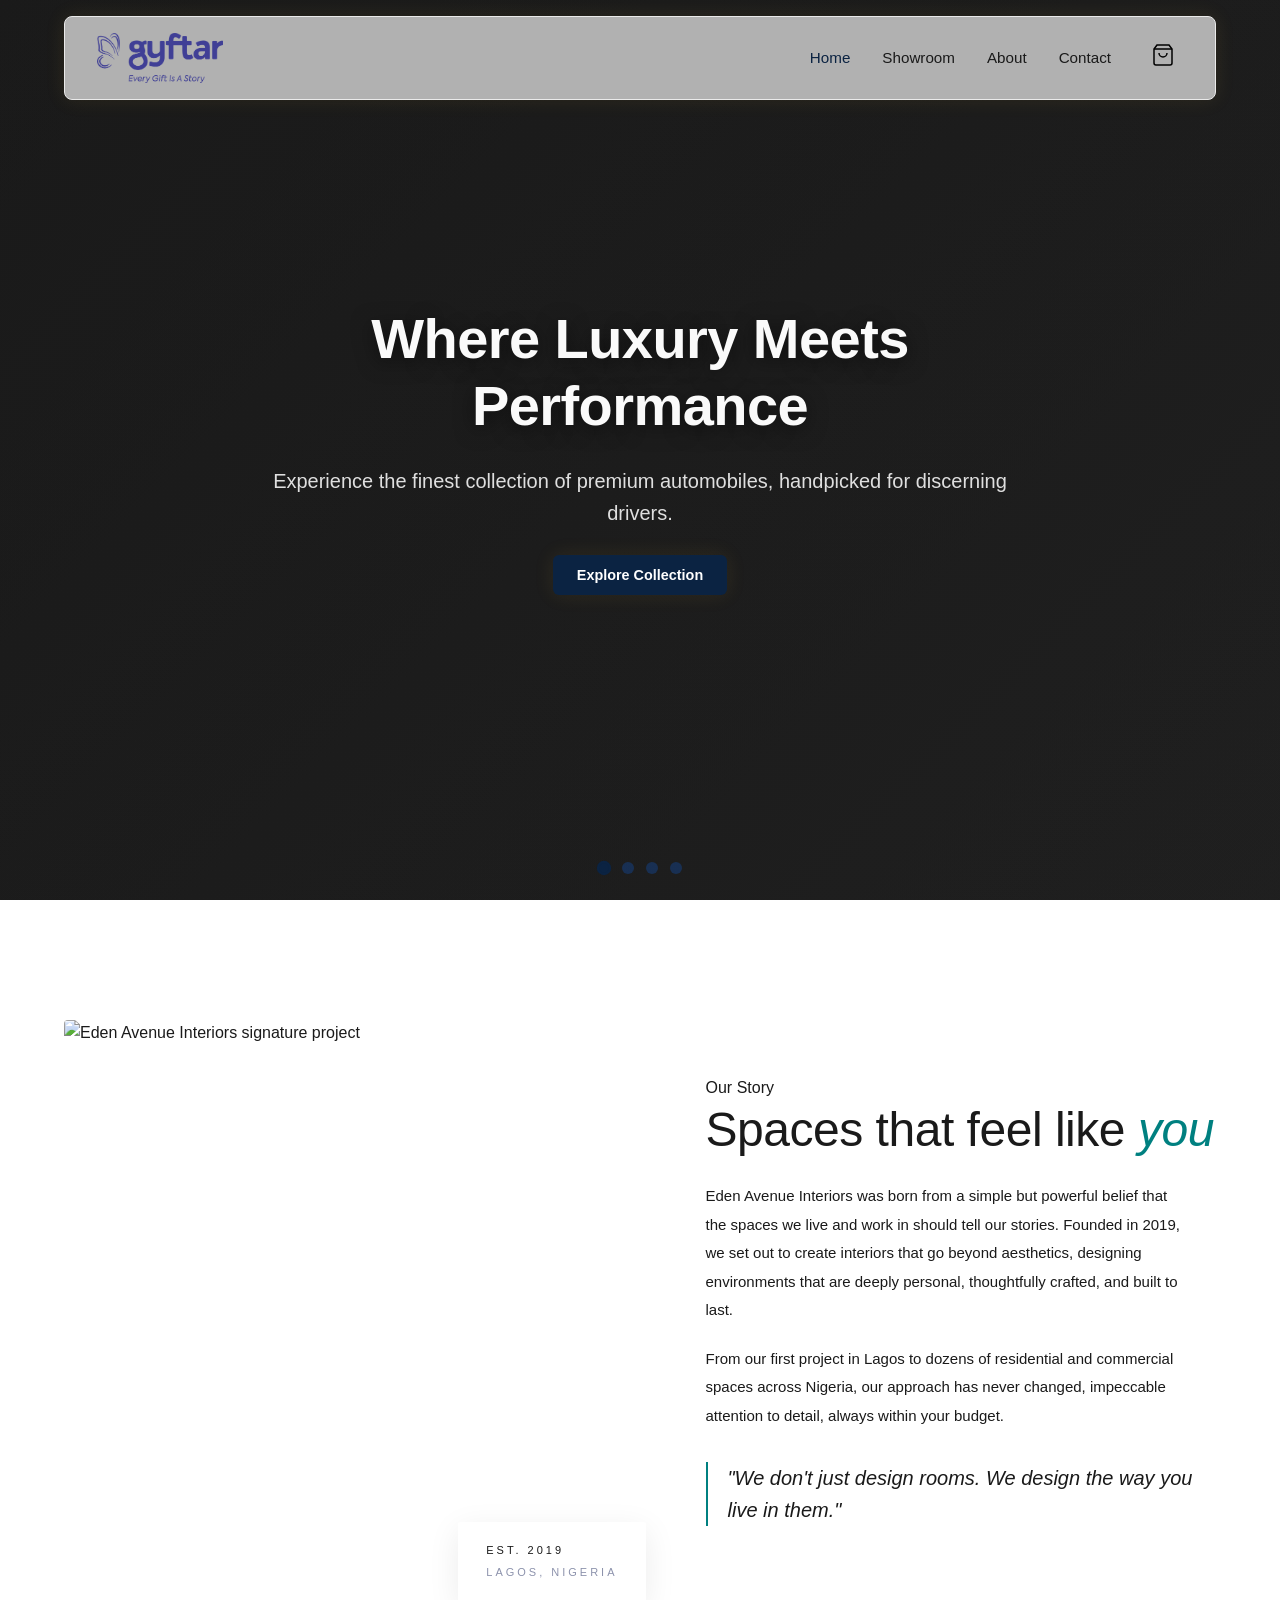
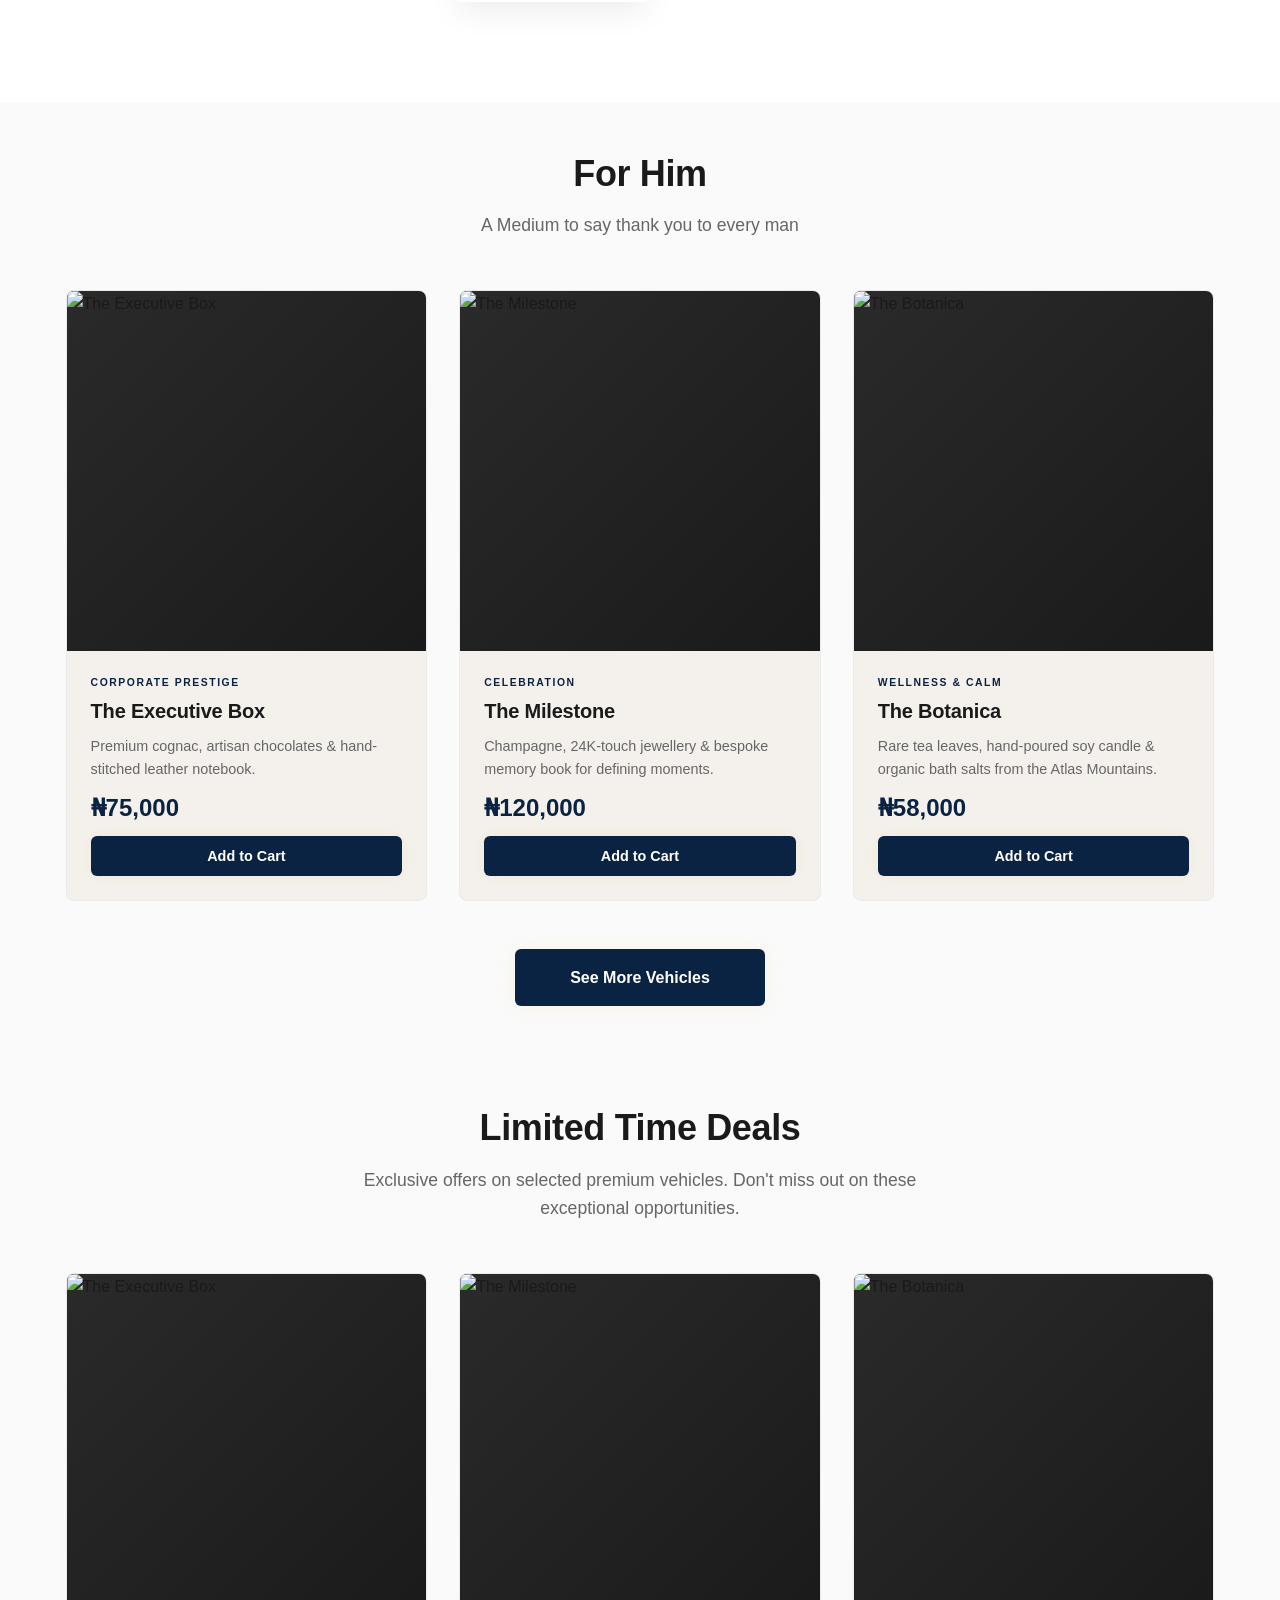
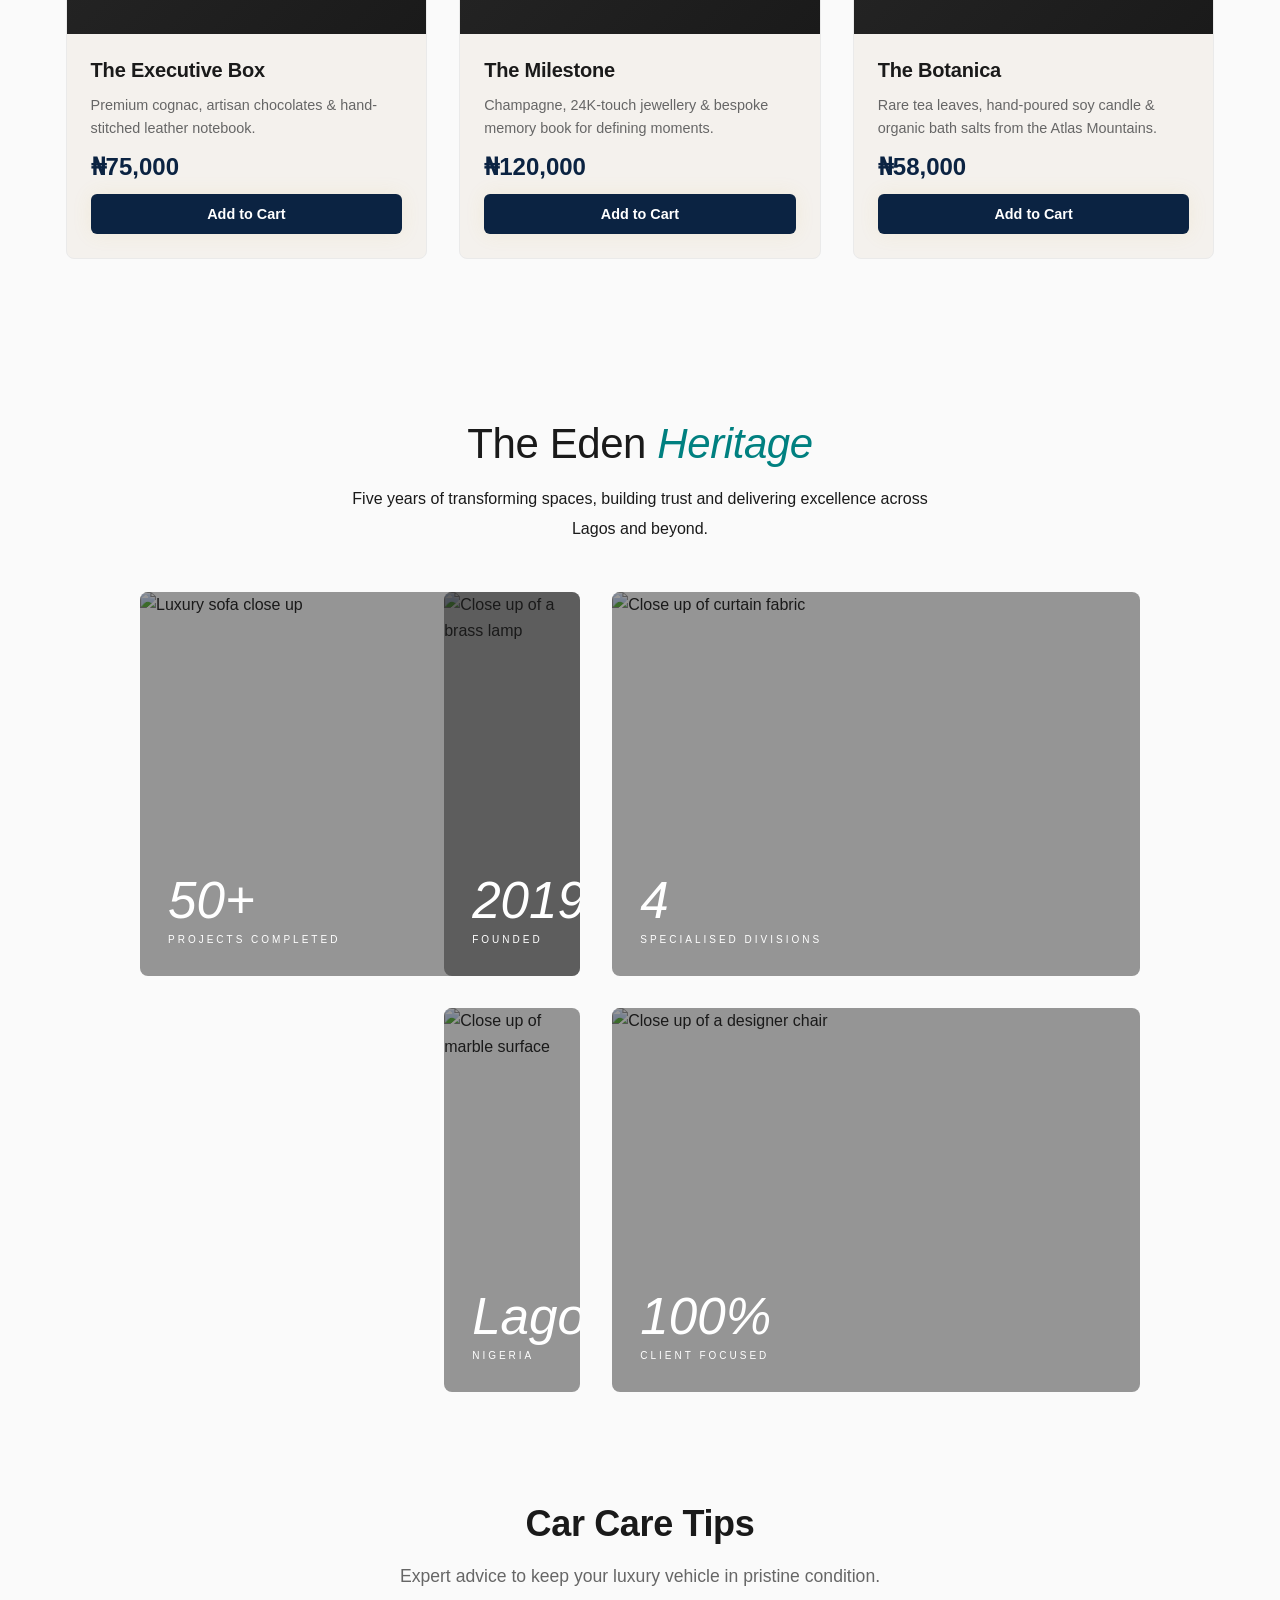
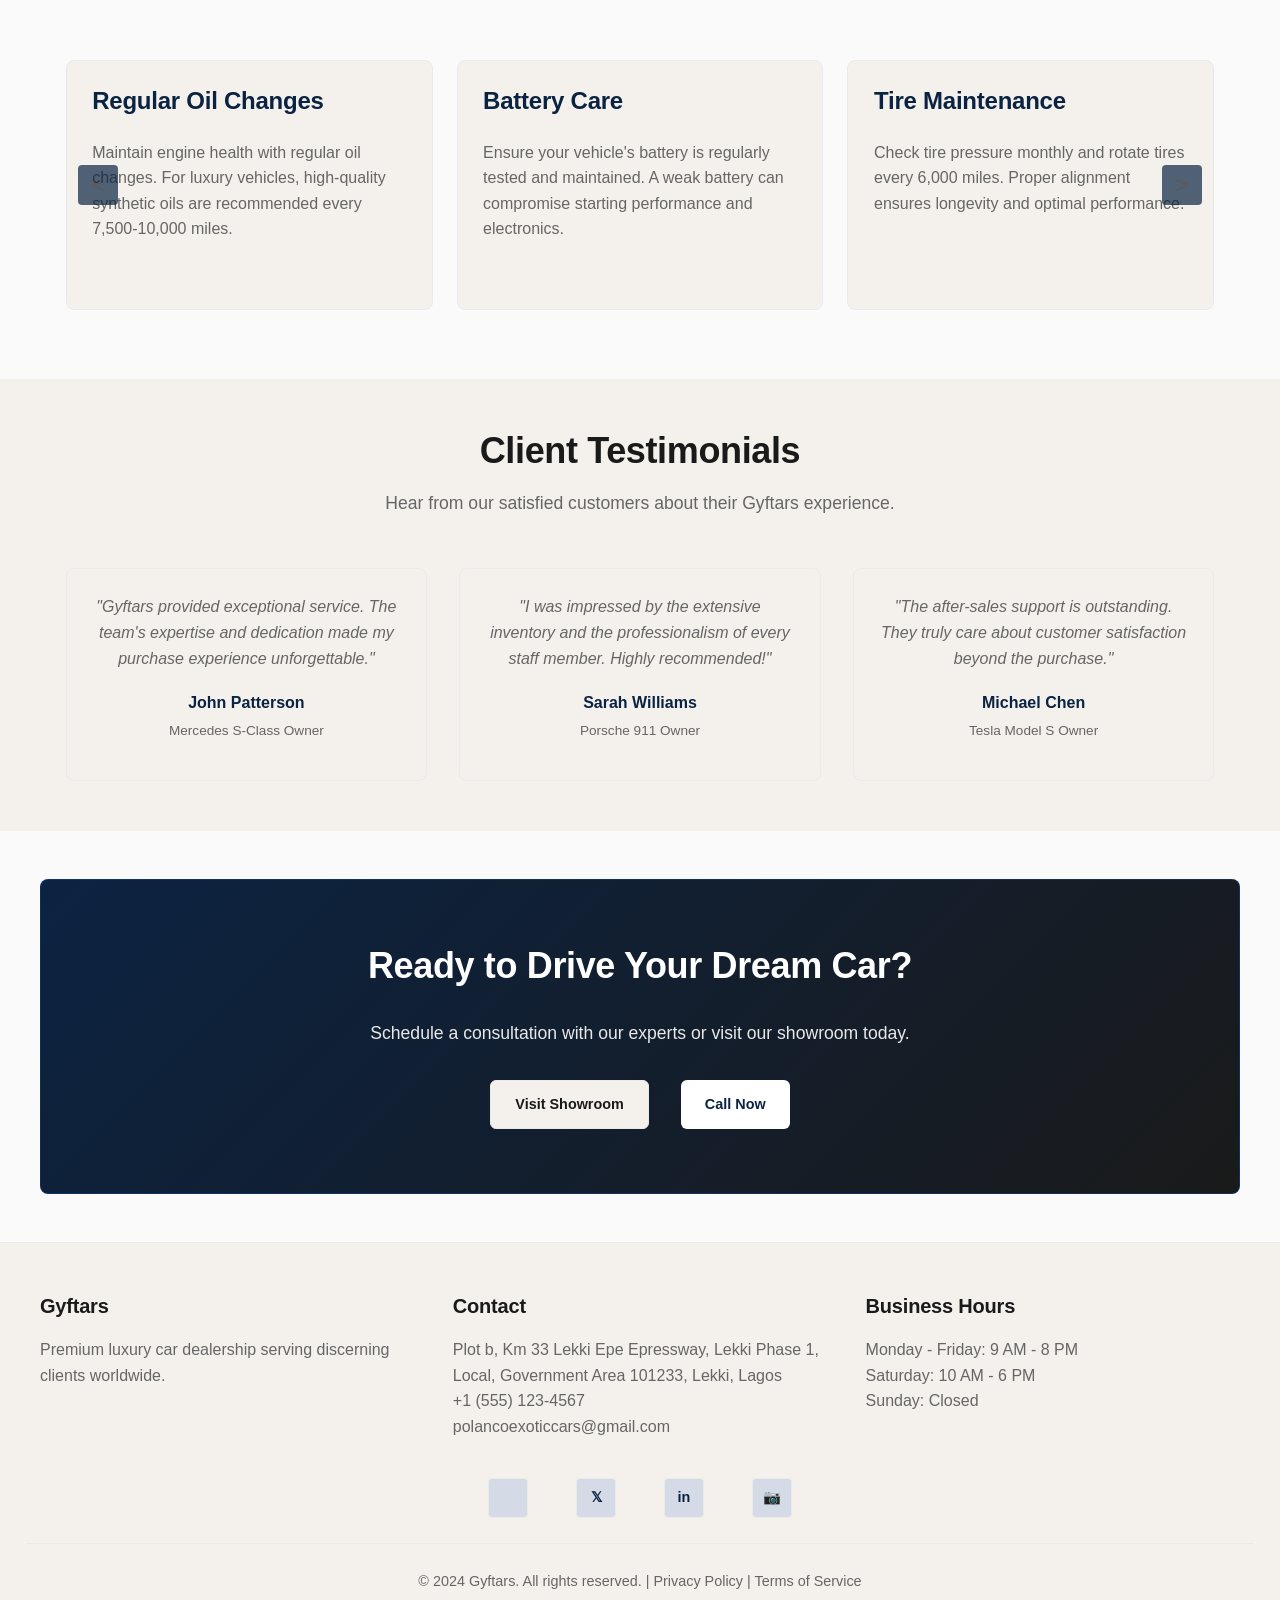
==== commit 6ca5d953: "some changes prepping to be changed" ====
--- a/index.html
+++ b/index.html
@@ -10,9 +10,9 @@
      PAGE TITLE & DESCRIPTION
      ============================================================ -->
 
-<title>Polanco Exotic Cars | Luxury Supercars that Command the Road</title>
-
-<meta name="description" content="Polanco Exotic Cars: Rolls Royce, G-Wagon, Lamborghini in Lekki, Lagos. Bulletproof luxury vehicles for Nigerian CEOs, celebrities, politicians. Exclusive exotic car dealership.">
+<title>Gyftars | Luxury Supercars that Command the Road</title>
+
+<meta name="description" content="Gyftars: Rolls Royce, G-Wagon, Lamborghini in Lekki, Lagos. Bulletproof luxury vehicles for Nigerian CEOs, celebrities, politicians. Exclusive exotic car dealership.">
 
 <meta name="keywords" content="Rolls Royce Lagos, Bulletproof SUV Nigeria, G-Wagon Lekki, Lamborghini Lagos, Luxury car dealership Nigeria, Exotic cars Lagos, Armored vehicles Lagos, Mercedes G63 Lagos, Range Rover Autobiography, Ferrari Lagos, Porsche Lagos, Bentley Lagos, High-end vehicles Lekki">
 
@@ -41,13 +41,13 @@
 
 <meta property="og:type" content="website">
 <meta property="og:url" content="https://polancoexoticcars.com/">
-<meta property="og:title" content="Polanco Exotic Cars | Luxury Supercars in Lagos - Command the Road">
+<meta property="og:title" content="Gyftars | Luxury Supercars in Lagos - Command the Road">
 <meta property="og:description" content="🏎️ EXCLUSIVE ACCESS | Own the rarest exotic cars in Nigeria. Rolls Royce, Bulletproof G-Wagon, Lamborghini. Curated for Lagos elite. Limited inventory. Inquire now. Command the road.">
 <meta property="og:image" content="https://polancoexoticcars.com/assets/og-image-hero.jpg">
 <meta property="og:image:width" content="1200">
 <meta property="og:image:height" content="630">
-<meta property="og:image:alt" content="Polanco Exotic Cars - Luxury Supercars and Bulletproof Vehicles in Lekki Lagos">
-<meta property="og:site_name" content="Polanco Exotic Cars">
+<meta property="og:image:alt" content="Gyftars - Luxury Supercars and Bulletproof Vehicles in Lekki Lagos">
+<meta property="og:site_name" content="Gyftars">
 <meta property="og:locale" content="en_NG">
 
 <!-- Additional OG Images for Rich Preview -->
@@ -61,7 +61,7 @@
 
 <meta name="twitter:card" content="summary_large_image">
 <meta name="twitter:site" content="@PolancoExoticCars">
-<meta name="twitter:title" content="Polanco Exotic Cars | Luxury Supercars in Lagos">
+<meta name="twitter:title" content="Gyftars | Luxury Supercars in Lagos">
 <meta name="twitter:description" content="🏎️ EXCLUSIVE | Own the rarest exotic cars. Rolls Royce, Bulletproof G-Wagon, Lamborghini. Lagos elite only. Limited inventory. Inquire now.">
 <meta name="twitter:image" content="https://polancoexoticcars.com/assets/twitter-image.jpg">
 <meta name="twitter:creator" content="@PolancoExoticCars">
@@ -72,7 +72,7 @@
      ============================================================ -->
 
 <meta property="linkedin:url" content="https://polancoexoticcars.com/">
-<meta property="linkedin:title" content="Polanco Exotic Cars - Premium Auto Dealership Lagos">
+<meta property="linkedin:title" content="Gyftars - Premium Auto Dealership Lagos">
 <meta property="linkedin:description" content="Luxury exotic car dealership specializing in high-end vehicles for Nigerian CEOs, celebrities, and politicians. Rolls Royce, G-Wagon, Lamborghini.">
 
 <!-- ============================================================
@@ -81,7 +81,7 @@
      ============================================================ -->
 
 <meta property="whatsapp:url" content="https://polancoexoticcars.com/">
-<meta property="whatsapp:title" content="Polanco Exotic Cars - Own Luxury Now">
+<meta property="whatsapp:title" content="Gyftars - Own Luxury Now">
 <meta property="whatsapp:description" content="Limited inventory. Exclusive access. Message us for appointment.">
 
 <!-- ============================================================
@@ -92,7 +92,7 @@
 {
   "@context": "https://schema.org",
   "@type": "LocalBusiness",
-  "name": "Polanco Exotic Cars",
+  "name": "Gyftars",
   "image": "https://polancoexoticcars.com/assets/logo.png",
   "description": "Exclusive exotic car dealership specializing in luxury supercars and bulletproof vehicles in Lekki, Lagos, Nigeria.",
   "address": {
@@ -122,7 +122,7 @@
 {
   "@context": "https://schema.org",
   "@type": "Organization",
-  "name": "Polanco Exotic Cars",
+  "name": "Gyftars",
   "url": "https://polancoexoticcars.com",
   "logo": "https://polancoexoticcars.com/assets/logo.png",
   "description": "Premium exotic car dealership in Lekki, Lagos specializing in Rolls Royce, G-Wagon, Lamborghini, and bulletproof vehicles.",
@@ -147,7 +147,7 @@
 
 <meta name="apple-mobile-web-app-capable" content="yes">
 <meta name="apple-mobile-web-app-status-bar-style" content="black-translucent">
-<meta name="apple-mobile-web-app-title" content="Polanco Exotic Cars">
+<meta name="apple-mobile-web-app-title" content="Gyftars">
 <meta name="apple-itunes-app" content="app-id=XXXXXXXXXX">
 <link rel="apple-touch-icon" href="https://polancoexoticcars.com/assets/apple-touch-icon.png">
 
@@ -258,7 +258,7 @@
 <link rel="prefetch" href="/assets/cars.json">
 
 
-  <title>Polanco Exotic Cars - Luxury Car Dealership</title>
+  <title>Gyftars - Luxury Car Dealership</title>
   <link rel="stylesheet" href="css/styles.css">
 </head>
 <body>
@@ -279,11 +279,17 @@
 
   <!-- MOBILE NAV DRAWER (Slides from LEFT) -->
   <aside id="mobileNavDrawer" class="drawer drawer-left">
+    <div class="navbar-logo"><a href="index.html" class="nav-brand">
+    <img src="assets/images/gyftar.png" alt="Gyftar" class="brand-logo">
+</a></div>
     <div class="drawer-nav">
+      
       <ul>
         <li><a href="index.html">Home</a></li>
-        <li><a href="showroom.html">Showroom</a></li>
-        <li><a href="about.html">About</a></li>
+        <li><a href="showroom.html">About Us</a></li>
+        <li><a href="about.html">For Him</a></li>
+        <li><a href="about.html">For Her</a></li>
+        <li><a href="about.html">Bespoke</a></li>
         <li><a href="contact.html">Contact</a></li>
       </ul>
     </div>
@@ -363,12 +369,40 @@
     </div>
   </section>
 
+  <div class = "section-wrap" style="overflow-x: hidden;">
+  <section class="backstory">
+    <div class="backstory__inner">
+
+      <div class="backstory__image-wrap">
+        <img src="assets/edgegate-realty-executive-suite-black-gloss-desk-lighting.jpg"
+            alt="Eden Avenue Interiors signature project"
+            loading="lazy" width="900" height="700">
+        <div class="backstory__image-tag">
+          <span>Est. 2019</span>
+          <span>Lagos, Nigeria</span>
+        </div>
+      </div>
+
+      <div class="backstory__text">
+        <span class="section-eyebrow">Our Story</span>
+        <h2 class="backstory__heading">Spaces that feel like <em>you</em></h2>
+        <p class="backstory__body">Eden Avenue Interiors was born from a simple but powerful belief that the spaces we live and work in should tell our stories. Founded in 2019, we set out to create interiors that go beyond aesthetics, designing environments that are deeply personal, thoughtfully crafted, and built to last.</p>
+        <p class="backstory__body">From our first project in Lagos to dozens of residential and commercial spaces across Nigeria, our approach has never changed, impeccable attention to detail, always within your budget.</p>
+        <div class="backstory__quote">
+          <blockquote>"We don't just design rooms. We design the way you live in them."</blockquote>
+        </div>
+      </div>
+
+    </div>
+  </section>
+</div>
+
   <!-- FEATURED COLLECTION -->
   <section class="featured-section" id="featured">
     <div class="container">
       <div class="section-title">
-        <h2>Featured Collection</h2>
-        <p>Discover our handpicked selection of luxury vehicles, each a masterpiece of engineering and design.</p>
+        <h2>For Him</h2>
+        <p>A Medium to say thank you to every man</p>
       </div>
       <div class="featured-grid" id="featuredCarsContainer">
         <!-- Populated by JavaScript -->
@@ -392,18 +426,18 @@
     </div>
   </section>
 
-  <!-- ABOUT US - BENTO GRID -->
+  <!-- ABOUT US - BENTO GRID
   <section id="about-bento" style="background: var(--bg-card);">
     <div class="container">
       <div class="section-title" style="margin-bottom: var(--spacing-xl);">
-        <h2>Why Choose Polanco Exotic Cars</h2>
+        <h2>Why Choose Gyftars</h2>
       </div>
       <div class="bento-grid">
-        <!-- Top-Left: Who We Are -->
+        <- Top-Left: Who We Are --
         <div class="card bento-large">
           <h3 style="margin-bottom: var(--spacing-md);">Who We Are</h3>
           <p style="margin-bottom: var(--spacing-lg); font-size: 1rem;">
-            Polanco Exotic Cars is a luxury car dealership dedicated to connecting discerning buyers with the world's finest automobiles. With over two decades of expertise, we've built our reputation on integrity, quality, and unmatched customer service.
+            Gyftars is a luxury car dealership dedicated to connecting discerning buyers with the world's finest automobiles. With over two decades of expertise, we've built our reputation on integrity, quality, and unmatched customer service.
           </p>
           <div class="about-section">
             <div>
@@ -425,7 +459,7 @@
           </div>
         </div>
 
-        <!-- Top-Right: Services -->
+        - Top-Right: Services --
         <div class="card bento-small-tr">
           <h3 style="margin-bottom: var(--spacing-md);">Our Services</h3>
           <ul style="list-style: none;">
@@ -451,8 +485,7 @@
             </li>
           </ul>
         </div>
-
-        <!-- Bottom-Left: Test Drive -->
+        - Bottom-Left: Test Drive --
         <div class="card bento-small-bl">
           
           <h3 style="margin-bottom: var(--spacing-md);">After Sales & Warranty</h3>
@@ -470,7 +503,7 @@
           </div>
         </div>
 
-        <!-- Bottom-Right: After Sales -->
+        Bottom-Right: After Sales --
         <div class="card bento-large-br">
           <h3 style="margin-bottom: var(--spacing-md);">Ready to Test Drive?</h3>
           <p style="margin-bottom: var(--spacing-lg); font-size: 0.95rem;">
@@ -483,6 +516,87 @@
       </div>
     </div>
   </section>
+ -->
+
+  <section class="bento-stats">
+  <div class="bento__header">
+  <h2>The Eden <em>Heritage</em></h2>
+  <p>Five years of transforming spaces, building trust and delivering excellence across Lagos and beyond.</p>
+  </div>
+  <div class="bento-grid">
+    <!-- Large card — 50+ Projects -->
+    <div class="bento-card bento-large" data-index="0">
+      <img src="https://images.unsplash.com/photo-1555041469-a586c61ea9bc?w=800&q=80" 
+           alt="Luxury sofa close up" loading="lazy" width="800" height="600">
+      <div class="bento-overlay"></div>
+      <div class="bento-content">
+        <span class="bento-number">50+</span>
+        <span class="bento-label">Projects Completed</span>
+      </div>
+      <div class="bento-hover">
+        <p>From intimate residential spaces to large scale commercial projects across Lagos and beyond.</p>
+      </div>
+    </div>
+
+    <!-- Small card — Founded -->
+    <div class="bento-card bento-small" data-index="1">
+      <img src="assets/bento-hourglass.png" 
+           alt="Close up of a brass lamp" loading="lazy" width="400" height="400">
+      <div class="bento-overlay"></div>
+      <div class="bento-content">
+        <span class="bento-number">2019</span>
+        <span class="bento-label">Founded</span>
+      </div>
+      <div class="bento-hover">
+        <p>Built from a passion for transforming spaces into lasting memories.</p>
+      </div>
+    </div>
+
+    <!-- Small card — Divisions -->
+    <div class="bento-card bento-small" data-index="2">
+      <img src="https://images.unsplash.com/photo-1616046229478-9901c5536a45?w=800&q=80" 
+           alt="Close up of curtain fabric" loading="lazy" width="400" height="400">
+      <div class="bento-overlay"></div>
+      <div class="bento-content">
+        <span class="bento-number">4</span>
+        <span class="bento-label">Specialised Divisions</span>
+      </div>
+      <div class="bento-hover">
+        <p>Interiors, Homes, Drapes and Flooring, one unified standard of excellence.</p>
+      </div>
+    </div>
+
+    <!-- Small card — Lagos -->
+    <div class="bento-card bento-small" data-index="3">
+      <img src="assets/bento-lagos.png" 
+           alt="Close up of marble surface" loading="lazy" width="400" height="400">
+      <div class="bento-overlay"></div>
+      <div class="bento-content">
+        <span class="bento-number">Lagos</span>
+        <span class="bento-label">Nigeria</span>
+      </div>
+      <div class="bento-hover">
+        <p>Rooted in Lagos, designing spaces that reflect the sophistication of modern Nigeria.</p>
+      </div>
+    </div>
+
+    <!-- Small card — Client Focused -->
+    <div class="bento-card bento-small" data-index="4">
+      <img src="assets/bento-client.png" 
+           alt="Close up of a designer chair" loading="lazy" width="400" height="400">
+      <div class="bento-overlay"></div>
+      <div class="bento-content">
+        <span class="bento-number">100%</span>
+        <span class="bento-label">Client Focused</span>
+      </div>
+      <div class="bento-hover">
+        <p>Every detail made with the client's vision and budget at the centre.</p>
+      </div>
+    </div>
+
+  </div>
+</section>
+
 
   <!-- CAR CARE TIPS CAROUSEL -->
   <section id="tips">
@@ -553,13 +667,13 @@
     <div class="container">
       <div class="section-title">
         <h2>Client Testimonials</h2>
-        <p>Hear from our satisfied customers about their Polanco Exotic Cars experience.</p>
+        <p>Hear from our satisfied customers about their Gyftars experience.</p>
       </div>
       <div class="grid grid-cols-3">
         <article class="testimonial-card">
           
           <div class="testimonial-text">
-            "Polanco Exotic Cars provided exceptional service. The team's expertise and dedication made my purchase experience unforgettable."
+            "Gyftars provided exceptional service. The team's expertise and dedication made my purchase experience unforgettable."
           </div>
           <div class="testimonial-author">John Patterson</div>
           <div class="testimonial-role">Mercedes S-Class Owner</div>
@@ -603,7 +717,7 @@
   <footer>
     <div class="footer-content">
       <div class="footer-section">
-        <h4>Polanco Exotic Cars</h4>
+        <h4>Gyftars</h4>
         <p style="color: var(--text-muted);">
           Premium luxury car dealership serving discerning clients worldwide.
         </p>
@@ -635,7 +749,7 @@
       </div>
     <div class="footer-bottom">
       <div class="footer-bottom-text">
-        © 2024 Polanco Exotic Cars. All rights reserved. | Privacy Policy | Terms of Service
+        © 2024 Gyftars. All rights reserved. | Privacy Policy | Terms of Service
       </div>
       
     </div>
--- a/css/styles.css
+++ b/css/styles.css
@@ -189,8 +189,341 @@
     height: 50px; 
     width: auto;
     transition: transform 0.3s ease;
-    filter: brightness(0) invert(1);
-}
+}
+
+.section-wrap {
+  background: #FFFFFF;
+  position: relative;
+  z-index: 1;
+}
+.backstory {
+  padding: 120px 24px;
+  max-width: 1200px;
+  margin: 0 auto;
+}
+
+.backstory__inner {
+  display: grid;
+  grid-template-columns: 1.1fr 1fr;
+  gap: 80px;
+  align-items: center;
+}
+
+.backstory__image-wrap {
+  position: relative;
+}
+
+.backstory__image-wrap img {
+  width: 100%;
+  height: 100%;
+  object-fit: cover;
+  display: block;
+  border-radius: 4px;
+  aspect-ratio: 1/1;
+}
+
+.backstory__image-tag {
+  position: absolute;
+  bottom: -20px;
+  right: -20px;
+  background: #FFFFFF;
+  padding: 20px 28px;
+  box-shadow: 0 8px 32px rgba(0,0,0,0.08);
+  display: flex;
+  flex-direction: column;
+  gap: 4px;
+  border-radius: 2px;
+}
+
+.backstory__image-tag span {
+  font-family: var(--font-sans);
+  font-size: 11px;
+  font-weight: 400;
+  letter-spacing: 3px;
+  text-transform: uppercase;
+  color: #1A1A1A;
+}
+
+.backstory__image-tag span:last-child {
+  color: #8C92AC;
+}
+
+.backstory__heading {
+  font-family: var(--font-serif);
+  font-size: clamp(32px, 4vw, 48px);
+  font-weight: 400;
+  color: #1A1A1A;
+  line-height: 1.2;
+  margin-bottom: 24px;
+}
+
+.backstory__heading em {
+  font-style: italic;
+  color: #008080;
+}
+
+.backstory__body {
+  font-family: var(--font-sans);
+  font-size: 15px;
+  font-weight: 300;
+  color: #1A1A1A;
+  line-height: 1.9;
+  margin-bottom: 20px;
+  max-width: 480px;
+}
+
+.backstory__quote {
+  border-left: 2px solid #008080;
+  padding-left: 20px;
+  margin: 32px 0 0px;
+}
+
+.backstory__quote blockquote {
+  font-family: var(--font-serif);
+  font-style: italic;
+  font-size: 20px;
+  font-weight: 400;
+  color: #1A1A1A;
+  line-height: 1.6;
+}
+
+
+.bento-stats {
+  padding: 60px 24px;
+  max-width: 1200px;
+  margin: 0 auto;
+}
+
+.bento__header {
+  text-align: center;
+  max-width: 600px;
+  margin: 0 auto 48px;
+}
+
+.bento__header h2 {
+  font-family: var(--font-serif);
+  font-size: clamp(28px, 4vw, 42px);
+  font-weight: 400;
+  color: #1A1A1A;
+  line-height: 1.3;
+}
+
+.bento__header h2 em {
+  font-style: italic;
+  color: #008080;
+}
+
+.bento__header p {
+  font-family: var(--font-sans);
+  font-size: 16px;
+  font-weight: 300;
+  color: #1A1A1A;
+  line-height: 1.9;
+  margin-top: 12px;
+}
+
+.bento-grid {
+ display: grid;
+  grid-template-columns: 1.2fr 0.9fr 0.9fr;
+  grid-template-rows: 1fr 1fr;
+  gap: 16px;
+  height: 800px;
+}
+
+/* Card base */
+.bento-card {
+  position: relative;
+  overflow: hidden;
+  border-radius: 8px;
+  cursor: pointer;
+}
+
+.bento-card img {
+  width: 100%;
+  height: 100%;
+  object-fit: cover;
+  display: block;
+  transition: transform 0.6s ease;
+}
+
+.bento-card:hover img {
+  transform: scale(1.05);
+}
+
+/* Overlay — dark tint over image */
+.bento-overlay {
+  position: absolute;
+  inset: 0;
+  background: rgba(26, 26, 26, 0.45);
+  transition: background 0.4s ease;
+  z-index: 1;
+}
+
+.bento-card:hover .bento-overlay {
+  background: rgba(0, 128, 128, 0.75);
+}
+
+/* Stat content */
+.bento-content {
+  position: absolute;
+  bottom: 28px;
+  left: 28px;
+  z-index: 2;
+  transition: opacity 0.3s ease, transform 0.3s ease;
+}
+
+.bento-card:hover .bento-content {
+  opacity: 0;
+  transform: translateY(8px);
+}
+
+.bento-number {
+  display: block;
+  font-family: var(--font-serif);
+  font-style: italic;
+  font-size: clamp(36px, 4vw, 56px);
+  font-weight: 300;
+  color: #FFFFFF;
+  line-height: 1;
+  margin-bottom: 6px;
+}
+
+.bento-label {
+  display: block;
+  font-family: var(--font-sans);
+  font-size: 10px;
+  font-weight: 400;
+  letter-spacing: 3px;
+  text-transform: uppercase;
+  color: rgb(255, 255, 255);
+}
+
+/* Hover description */
+.bento-hover {
+  position: absolute;
+  inset: 0;
+  z-index: 2;
+  display: flex;
+  align-items: center;
+  justify-content: center;
+  padding: 32px;
+  opacity: 0;
+  transition: opacity 0.3s ease;
+}
+
+.bento-card:hover .bento-hover {
+  opacity: 1;
+}
+
+.bento-hover p {
+  font-family: var(--font-sans);
+  font-size: 14px;
+  font-weight: 300;
+  color: #FFFFFF;
+  line-height: 1.8;
+  text-align: center;
+}
+
+/* Grid placement */
+.bento-large {
+  grid-column: 1;
+  grid-row: 1 / 3;
+}
+
+.bento-small {
+  min-height: 220px;
+}
+
+/* nth placement for small cards */
+.bento-card:nth-child(2) { grid-column: 2; grid-row: 1; }
+.bento-card:nth-child(3) { grid-column: 3; grid-row: 1; }
+.bento-card:nth-child(4) { grid-column: 2; grid-row: 2; }
+.bento-card:nth-child(5) { grid-column: 3; grid-row: 2; }
+
+/* ── TABLET ── */
+@media (max-width: 1023px) {
+  .bento-grid {
+    grid-template-columns: 1fr 1fr;
+    grid-template-rows: auto;
+  }
+
+  .bento-large {
+    grid-column: 1 / 3;
+    grid-row: 1;
+    min-height: 340px;
+  }
+
+  .bento-card:nth-child(2) { grid-column: 1; grid-row: 2; }
+  .bento-card:nth-child(3) { grid-column: 2; grid-row: 2; }
+  .bento-card:nth-child(4) { grid-column: 1; grid-row: 3; }
+  .bento-card:nth-child(5) { grid-column: 2; grid-row: 3; }
+
+  .bento-small { min-height: 200px; }
+}
+
+/* ── MOBILE ── */
+@media (max-width: 767px) {
+  .bento-stats {
+    padding: 60px 16px;
+  }
+
+  .bento-grid {
+    grid-template-columns: 1fr 1fr;
+    gap: 10px;
+  }
+
+  .bento-large {
+    grid-column: 1 / 3;
+    grid-row: 1;
+    min-height: 280px;
+  }
+
+  .bento-card:nth-child(2) { grid-column: 1; grid-row: 2; }
+  .bento-card:nth-child(3) { grid-column: 2; grid-row: 2; }
+  .bento-card:nth-child(4) { grid-column: 1; grid-row: 3; }
+  .bento-card:nth-child(5) { grid-column: 2; grid-row: 3; }
+
+  .bento-small { min-height: 160px; }
+
+  .bento-number {
+    font-size: 32px;
+  }
+
+  .bento-label {
+    font-size: 9px;
+    letter-spacing: 2px;
+  }
+
+  .bento-content {
+    bottom: 16px;
+    left: 16px;
+  }
+
+  /* On mobile show description below number instead of on hover */
+  .bento-hover {
+    display: none;
+  }
+
+  .bento-card:hover .bento-content {
+    opacity: 1;
+    transform: none;
+  }
+
+  .bento-card:hover .bento-overlay {
+    background: rgba(26, 26, 26, 0.45);
+  }
+}
+
+
+@media (max-width: 767px) {
+    .backstory__inner {
+        grid-template-columns: 1fr;
+        gap: 48px;
+    }
+}
+
+
+
 
 .nav-brand:hover .brand-logo {
     transform: scale(1.05);
@@ -351,7 +684,7 @@
 
 .btn-primary {
   background: var(--accent);
-  color: #1A1A1A;
+  color: white;
   box-shadow: var(--shadow-glow);
 }
 
@@ -481,7 +814,7 @@
   display: flex;
   flex-direction: column;
   flex: 1;
-  gap: 1rem;
+  gap: 0.5rem;
 }
 
 .car-card-header {
@@ -608,7 +941,7 @@
   position: relative;
   z-index: 2;
   text-align: center;
-  color: var(--text-main);
+  color: var(--bg-body);
   max-width: 800px;
   padding: 0 clamp(1rem, 2vw, 2rem);
 }
@@ -817,7 +1150,7 @@
 @media (max-width: 480px) {
   .featured-grid {
     display: flex;
-    grid-template-columns: unset;
+    grid-template-columns: 3fr;
     overflow-x: auto;
     overflow-y: hidden;
     scroll-behavior: smooth;
@@ -1141,6 +1474,10 @@
   stroke-width: 1.5;
   fill: none;
 }
+
+.product-name{
+  font-size: 2rem; margin: 0.5rem 0; color: var(--text-main);
+}
 /* ===========================
    MODAL - Product Details (Vertical Layout)
    =========================== */
@@ -1170,7 +1507,7 @@
   left: 50%;
   transform: translate(-50%, -50%) scale(0.9);
   width: 90%;
-  max-width: 600px;
+  max-width: 500px;
   max-height: 90vh;
   background: var(--bg-card);
   border: var(--border-subtle);
@@ -1222,7 +1559,7 @@
 
 .modal-image-container {
   width: 100%;
-  aspect-ratio: 3 / 2.5;
+  aspect-ratio: 1/1;
   background: linear-gradient(135deg, #2a2a2a 0%, #1a1a1a 100%);
   border-radius: var(--radius-card);
   overflow: hidden;
@@ -1855,7 +2192,7 @@
   }
 
   .featured-grid {
-    grid-template-columns: 1fr;
+    grid-template-columns: 3fr;
   }
 
   .testimonials-container {
--- a/css/styles.css
+++ b/css/styles.css
@@ -189,8 +189,341 @@
     height: 50px; 
     width: auto;
     transition: transform 0.3s ease;
-    filter: brightness(0) invert(1);
-}
+}
+
+.section-wrap {
+  background: #FFFFFF;
+  position: relative;
+  z-index: 1;
+}
+.backstory {
+  padding: 120px 24px;
+  max-width: 1200px;
+  margin: 0 auto;
+}
+
+.backstory__inner {
+  display: grid;
+  grid-template-columns: 1.1fr 1fr;
+  gap: 80px;
+  align-items: center;
+}
+
+.backstory__image-wrap {
+  position: relative;
+}
+
+.backstory__image-wrap img {
+  width: 100%;
+  height: 100%;
+  object-fit: cover;
+  display: block;
+  border-radius: 4px;
+  aspect-ratio: 1/1;
+}
+
+.backstory__image-tag {
+  position: absolute;
+  bottom: -20px;
+  right: -20px;
+  background: #FFFFFF;
+  padding: 20px 28px;
+  box-shadow: 0 8px 32px rgba(0,0,0,0.08);
+  display: flex;
+  flex-direction: column;
+  gap: 4px;
+  border-radius: 2px;
+}
+
+.backstory__image-tag span {
+  font-family: var(--font-sans);
+  font-size: 11px;
+  font-weight: 400;
+  letter-spacing: 3px;
+  text-transform: uppercase;
+  color: #1A1A1A;
+}
+
+.backstory__image-tag span:last-child {
+  color: #8C92AC;
+}
+
+.backstory__heading {
+  font-family: var(--font-serif);
+  font-size: clamp(32px, 4vw, 48px);
+  font-weight: 400;
+  color: #1A1A1A;
+  line-height: 1.2;
+  margin-bottom: 24px;
+}
+
+.backstory__heading em {
+  font-style: italic;
+  color: #008080;
+}
+
+.backstory__body {
+  font-family: var(--font-sans);
+  font-size: 15px;
+  font-weight: 300;
+  color: #1A1A1A;
+  line-height: 1.9;
+  margin-bottom: 20px;
+  max-width: 480px;
+}
+
+.backstory__quote {
+  border-left: 2px solid #008080;
+  padding-left: 20px;
+  margin: 32px 0 0px;
+}
+
+.backstory__quote blockquote {
+  font-family: var(--font-serif);
+  font-style: italic;
+  font-size: 20px;
+  font-weight: 400;
+  color: #1A1A1A;
+  line-height: 1.6;
+}
+
+
+.bento-stats {
+  padding: 60px 24px;
+  max-width: 1200px;
+  margin: 0 auto;
+}
+
+.bento__header {
+  text-align: center;
+  max-width: 600px;
+  margin: 0 auto 48px;
+}
+
+.bento__header h2 {
+  font-family: var(--font-serif);
+  font-size: clamp(28px, 4vw, 42px);
+  font-weight: 400;
+  color: #1A1A1A;
+  line-height: 1.3;
+}
+
+.bento__header h2 em {
+  font-style: italic;
+  color: #008080;
+}
+
+.bento__header p {
+  font-family: var(--font-sans);
+  font-size: 16px;
+  font-weight: 300;
+  color: #1A1A1A;
+  line-height: 1.9;
+  margin-top: 12px;
+}
+
+.bento-grid {
+ display: grid;
+  grid-template-columns: 1.2fr 0.9fr 0.9fr;
+  grid-template-rows: 1fr 1fr;
+  gap: 16px;
+  height: 800px;
+}
+
+/* Card base */
+.bento-card {
+  position: relative;
+  overflow: hidden;
+  border-radius: 8px;
+  cursor: pointer;
+}
+
+.bento-card img {
+  width: 100%;
+  height: 100%;
+  object-fit: cover;
+  display: block;
+  transition: transform 0.6s ease;
+}
+
+.bento-card:hover img {
+  transform: scale(1.05);
+}
+
+/* Overlay — dark tint over image */
+.bento-overlay {
+  position: absolute;
+  inset: 0;
+  background: rgba(26, 26, 26, 0.45);
+  transition: background 0.4s ease;
+  z-index: 1;
+}
+
+.bento-card:hover .bento-overlay {
+  background: rgba(0, 128, 128, 0.75);
+}
+
+/* Stat content */
+.bento-content {
+  position: absolute;
+  bottom: 28px;
+  left: 28px;
+  z-index: 2;
+  transition: opacity 0.3s ease, transform 0.3s ease;
+}
+
+.bento-card:hover .bento-content {
+  opacity: 0;
+  transform: translateY(8px);
+}
+
+.bento-number {
+  display: block;
+  font-family: var(--font-serif);
+  font-style: italic;
+  font-size: clamp(36px, 4vw, 56px);
+  font-weight: 300;
+  color: #FFFFFF;
+  line-height: 1;
+  margin-bottom: 6px;
+}
+
+.bento-label {
+  display: block;
+  font-family: var(--font-sans);
+  font-size: 10px;
+  font-weight: 400;
+  letter-spacing: 3px;
+  text-transform: uppercase;
+  color: rgb(255, 255, 255);
+}
+
+/* Hover description */
+.bento-hover {
+  position: absolute;
+  inset: 0;
+  z-index: 2;
+  display: flex;
+  align-items: center;
+  justify-content: center;
+  padding: 32px;
+  opacity: 0;
+  transition: opacity 0.3s ease;
+}
+
+.bento-card:hover .bento-hover {
+  opacity: 1;
+}
+
+.bento-hover p {
+  font-family: var(--font-sans);
+  font-size: 14px;
+  font-weight: 300;
+  color: #FFFFFF;
+  line-height: 1.8;
+  text-align: center;
+}
+
+/* Grid placement */
+.bento-large {
+  grid-column: 1;
+  grid-row: 1 / 3;
+}
+
+.bento-small {
+  min-height: 220px;
+}
+
+/* nth placement for small cards */
+.bento-card:nth-child(2) { grid-column: 2; grid-row: 1; }
+.bento-card:nth-child(3) { grid-column: 3; grid-row: 1; }
+.bento-card:nth-child(4) { grid-column: 2; grid-row: 2; }
+.bento-card:nth-child(5) { grid-column: 3; grid-row: 2; }
+
+/* ── TABLET ── */
+@media (max-width: 1023px) {
+  .bento-grid {
+    grid-template-columns: 1fr 1fr;
+    grid-template-rows: auto;
+  }
+
+  .bento-large {
+    grid-column: 1 / 3;
+    grid-row: 1;
+    min-height: 340px;
+  }
+
+  .bento-card:nth-child(2) { grid-column: 1; grid-row: 2; }
+  .bento-card:nth-child(3) { grid-column: 2; grid-row: 2; }
+  .bento-card:nth-child(4) { grid-column: 1; grid-row: 3; }
+  .bento-card:nth-child(5) { grid-column: 2; grid-row: 3; }
+
+  .bento-small { min-height: 200px; }
+}
+
+/* ── MOBILE ── */
+@media (max-width: 767px) {
+  .bento-stats {
+    padding: 60px 16px;
+  }
+
+  .bento-grid {
+    grid-template-columns: 1fr 1fr;
+    gap: 10px;
+  }
+
+  .bento-large {
+    grid-column: 1 / 3;
+    grid-row: 1;
+    min-height: 280px;
+  }
+
+  .bento-card:nth-child(2) { grid-column: 1; grid-row: 2; }
+  .bento-card:nth-child(3) { grid-column: 2; grid-row: 2; }
+  .bento-card:nth-child(4) { grid-column: 1; grid-row: 3; }
+  .bento-card:nth-child(5) { grid-column: 2; grid-row: 3; }
+
+  .bento-small { min-height: 160px; }
+
+  .bento-number {
+    font-size: 32px;
+  }
+
+  .bento-label {
+    font-size: 9px;
+    letter-spacing: 2px;
+  }
+
+  .bento-content {
+    bottom: 16px;
+    left: 16px;
+  }
+
+  /* On mobile show description below number instead of on hover */
+  .bento-hover {
+    display: none;
+  }
+
+  .bento-card:hover .bento-content {
+    opacity: 1;
+    transform: none;
+  }
+
+  .bento-card:hover .bento-overlay {
+    background: rgba(26, 26, 26, 0.45);
+  }
+}
+
+
+@media (max-width: 767px) {
+    .backstory__inner {
+        grid-template-columns: 1fr;
+        gap: 48px;
+    }
+}
+
+
+
 
 .nav-brand:hover .brand-logo {
     transform: scale(1.05);
@@ -351,7 +684,7 @@
 
 .btn-primary {
   background: var(--accent);
-  color: #1A1A1A;
+  color: white;
   box-shadow: var(--shadow-glow);
 }
 
@@ -481,7 +814,7 @@
   display: flex;
   flex-direction: column;
   flex: 1;
-  gap: 1rem;
+  gap: 0.5rem;
 }
 
 .car-card-header {
@@ -608,7 +941,7 @@
   position: relative;
   z-index: 2;
   text-align: center;
-  color: var(--text-main);
+  color: var(--bg-body);
   max-width: 800px;
   padding: 0 clamp(1rem, 2vw, 2rem);
 }
@@ -817,7 +1150,7 @@
 @media (max-width: 480px) {
   .featured-grid {
     display: flex;
-    grid-template-columns: unset;
+    grid-template-columns: 3fr;
     overflow-x: auto;
     overflow-y: hidden;
     scroll-behavior: smooth;
@@ -1141,6 +1474,10 @@
   stroke-width: 1.5;
   fill: none;
 }
+
+.product-name{
+  font-size: 2rem; margin: 0.5rem 0; color: var(--text-main);
+}
 /* ===========================
    MODAL - Product Details (Vertical Layout)
    =========================== */
@@ -1170,7 +1507,7 @@
   left: 50%;
   transform: translate(-50%, -50%) scale(0.9);
   width: 90%;
-  max-width: 600px;
+  max-width: 500px;
   max-height: 90vh;
   background: var(--bg-card);
   border: var(--border-subtle);
@@ -1222,7 +1559,7 @@
 
 .modal-image-container {
   width: 100%;
-  aspect-ratio: 3 / 2.5;
+  aspect-ratio: 1/1;
   background: linear-gradient(135deg, #2a2a2a 0%, #1a1a1a 100%);
   border-radius: var(--radius-card);
   overflow: hidden;
@@ -1855,7 +2192,7 @@
   }
 
   .featured-grid {
-    grid-template-columns: 1fr;
+    grid-template-columns: 3fr;
   }
 
   .testimonials-container {
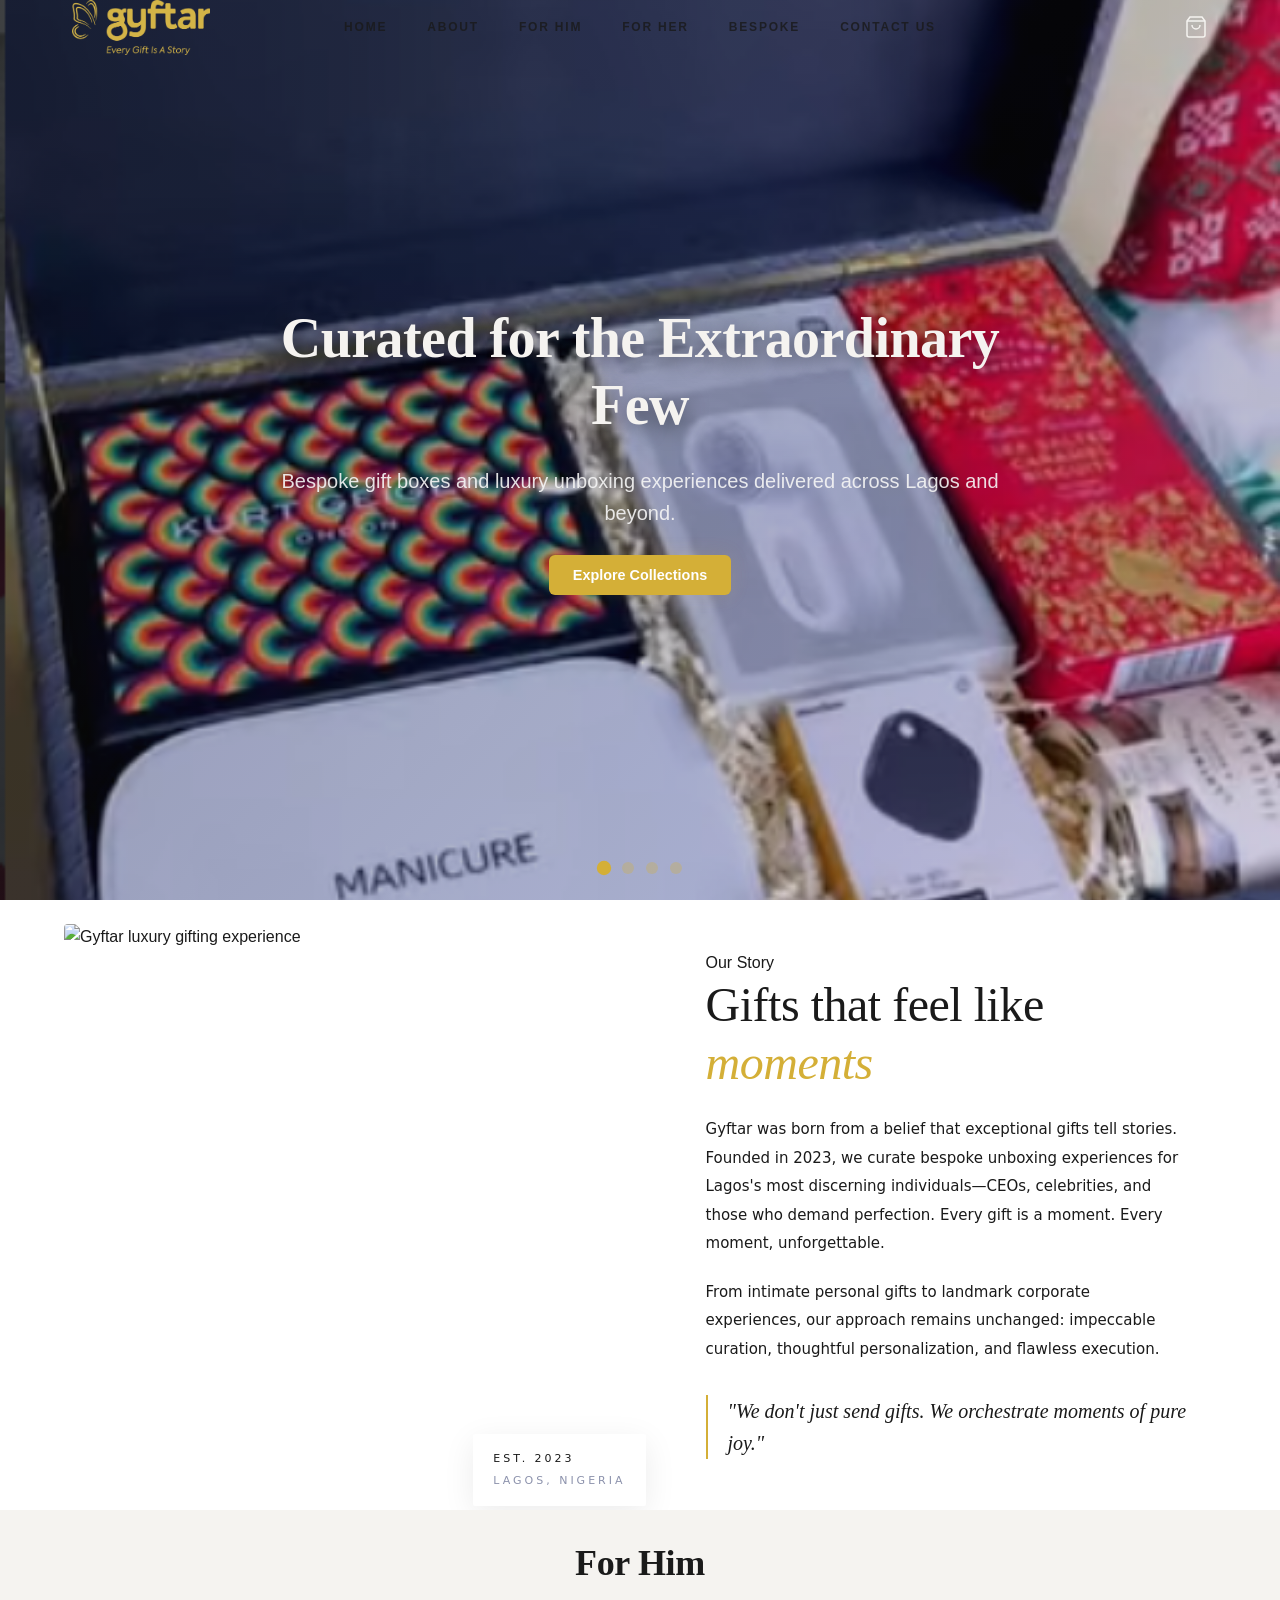
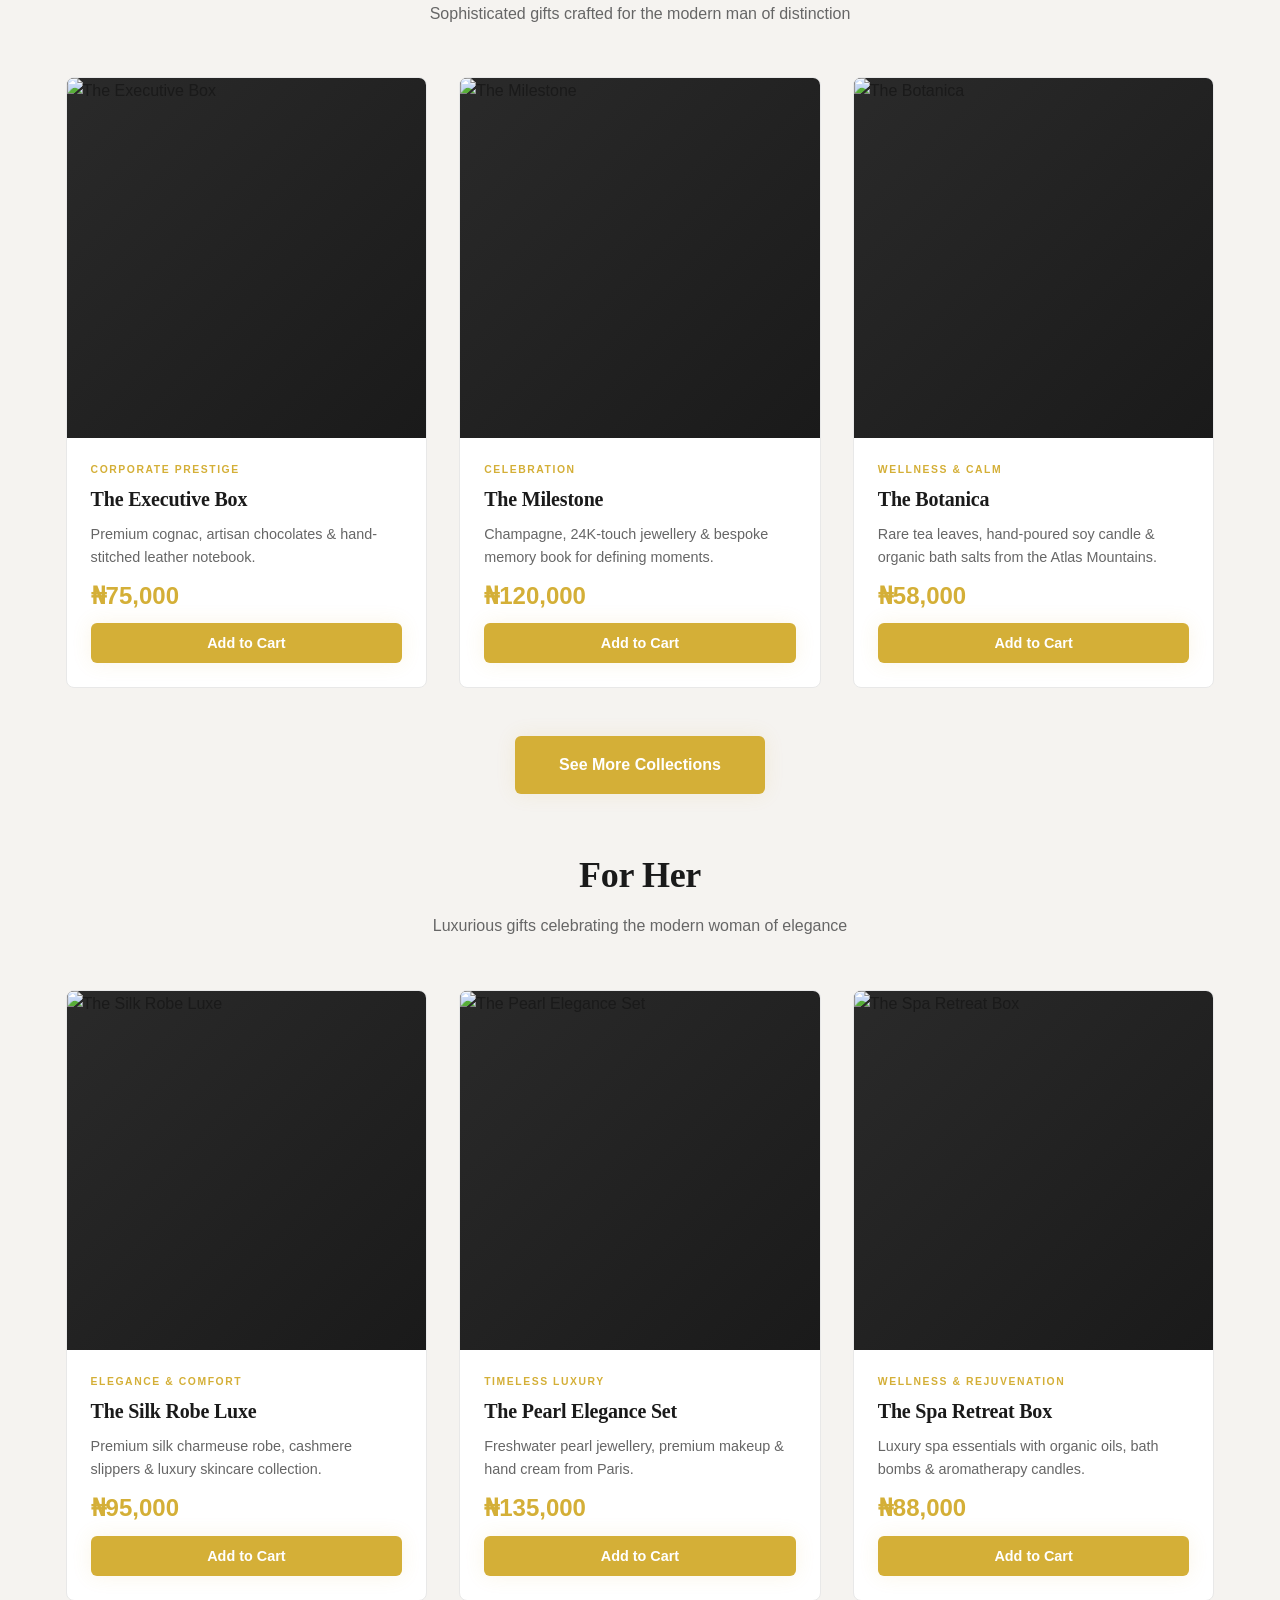
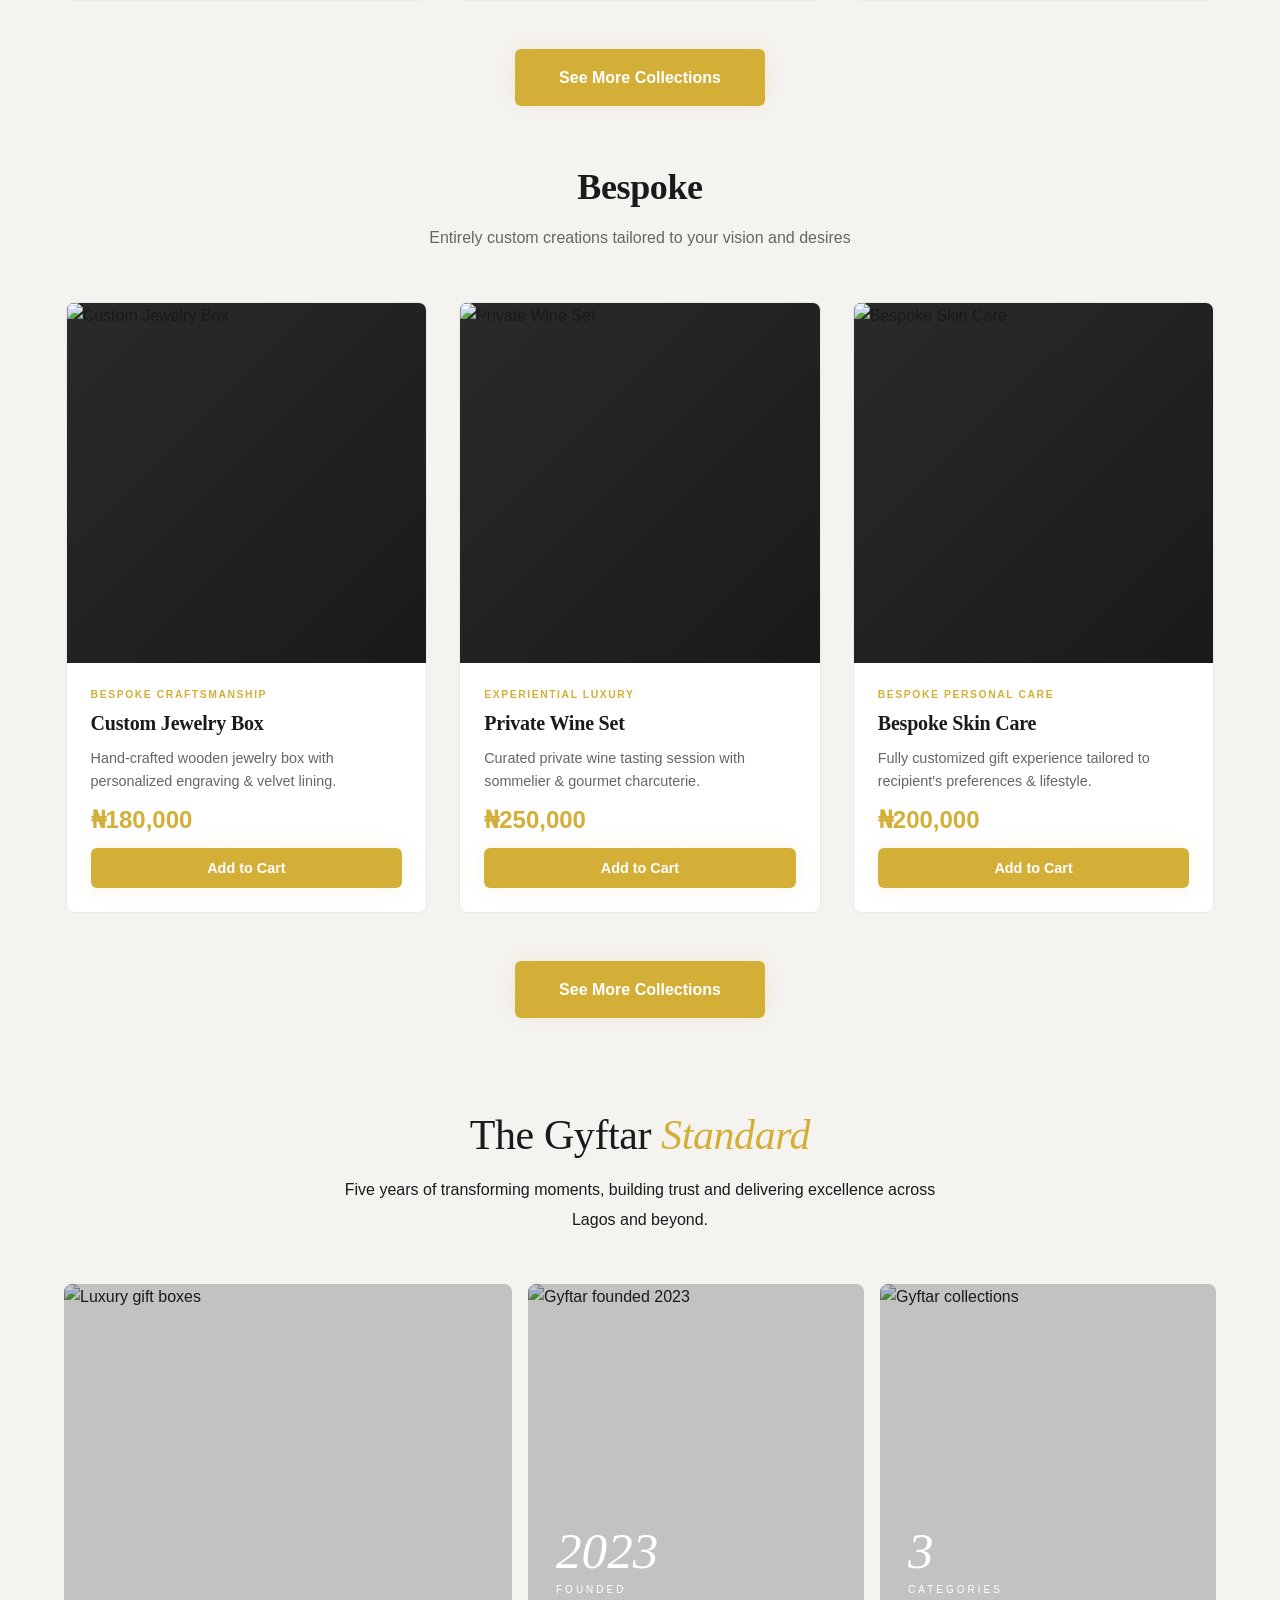
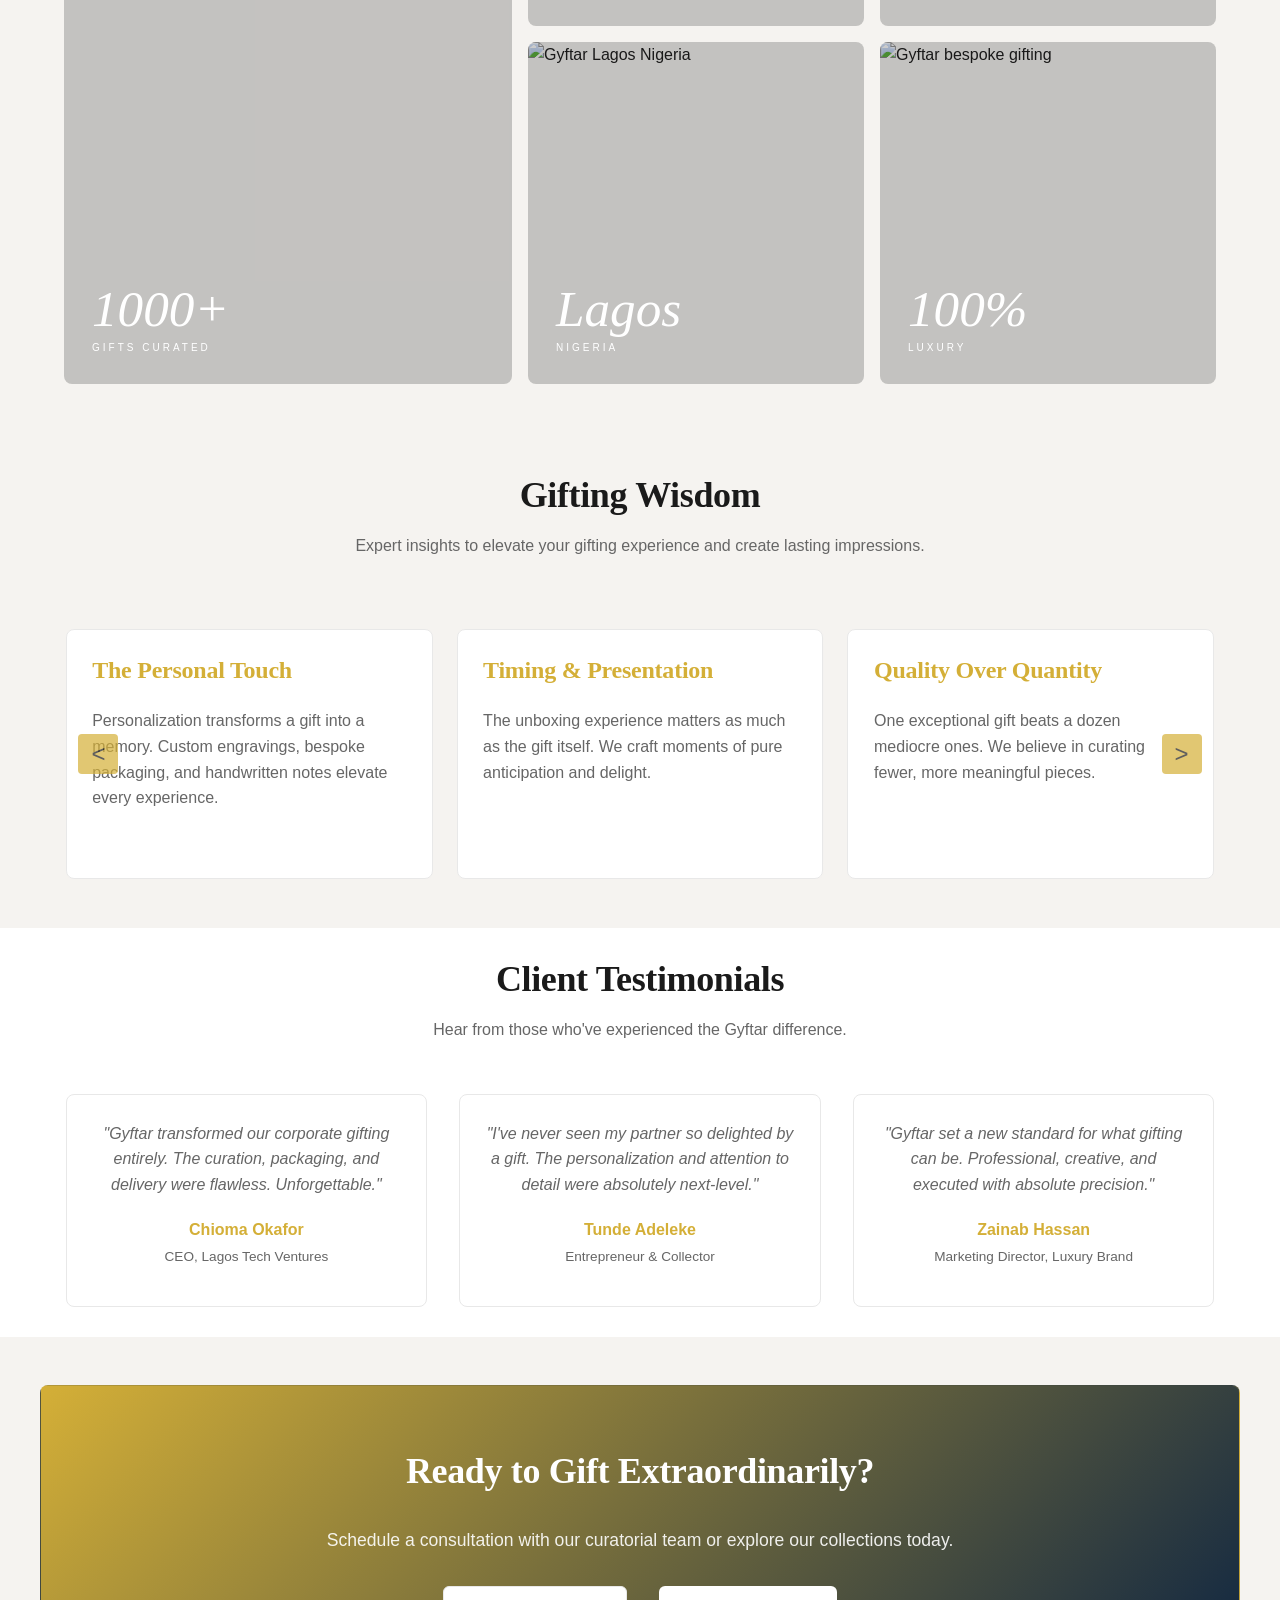
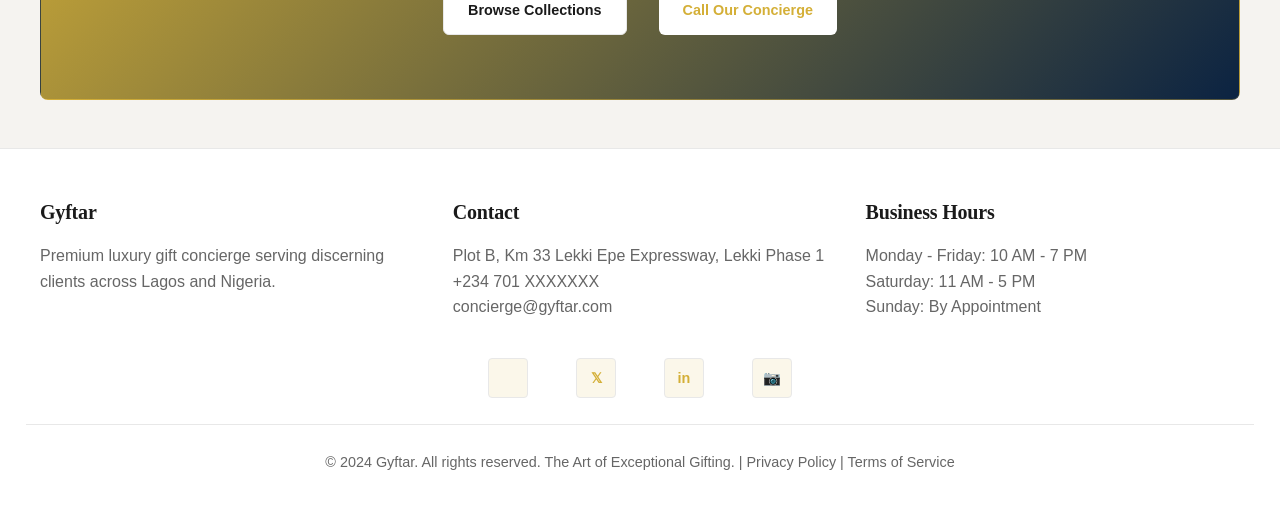
==== commit 6ceae1f6: "Fixed the overall site for demo shooting" ====
--- a/index.html
+++ b/index.html
@@ -10,11 +10,11 @@
      PAGE TITLE & DESCRIPTION
      ============================================================ -->
 
-<title>Gyftars | Luxury Supercars that Command the Road</title>
-
-<meta name="description" content="Gyftars: Rolls Royce, G-Wagon, Lamborghini in Lekki, Lagos. Bulletproof luxury vehicles for Nigerian CEOs, celebrities, politicians. Exclusive exotic car dealership.">
-
-<meta name="keywords" content="Rolls Royce Lagos, Bulletproof SUV Nigeria, G-Wagon Lekki, Lamborghini Lagos, Luxury car dealership Nigeria, Exotic cars Lagos, Armored vehicles Lagos, Mercedes G63 Lagos, Range Rover Autobiography, Ferrari Lagos, Porsche Lagos, Bentley Lagos, High-end vehicles Lekki">
+<title>Gyftar | Luxury Gifting & Bespoke Experiences in Lagos</title>
+
+<meta name="description" content="Gyftar: Curated luxury gift boxes and bespoke unboxing experiences for Lagos elite. Exceptional gifting for CEOs, celebrities, and discerning individuals.">
+
+<meta name="keywords" content="luxury gifts Lagos, gift boxes Nigeria, bespoke gifting Lagos, premium gift experiences, corporate gifts Lagos, luxury unboxing, high-end gifts Lekki, personalized gifts Nigeria">
 
 <!-- ============================================================
      SEARCH ENGINE & CRAWLER OPTIMIZATION
@@ -24,7 +24,7 @@
 <meta name="google-site-verification" content="YOUR_GOOGLE_VERIFICATION_CODE_HERE">
 
 <!-- Canonical URL (Prevents duplicate content issues) -->
-<link rel="canonical" href="https://polancoexoticcars.com/">
+<link rel="canonical" href="https://gyftar.com/">
 
 <!-- Robots Meta (Control indexing) -->
 <meta name="robots" content="index, follow, max-image-preview:large, max-snippet:-1, max-video-preview:-1">
@@ -40,19 +40,19 @@
      ============================================================ -->
 
 <meta property="og:type" content="website">
-<meta property="og:url" content="https://polancoexoticcars.com/">
-<meta property="og:title" content="Gyftars | Luxury Supercars in Lagos - Command the Road">
-<meta property="og:description" content="🏎️ EXCLUSIVE ACCESS | Own the rarest exotic cars in Nigeria. Rolls Royce, Bulletproof G-Wagon, Lamborghini. Curated for Lagos elite. Limited inventory. Inquire now. Command the road.">
-<meta property="og:image" content="https://polancoexoticcars.com/assets/og-image-hero.jpg">
+<meta property="og:url" content="https://gyftar.com/">
+<meta property="og:title" content="Gyftar | The Art of Exceptional Gifting">
+<meta property="og:description" content="✨ CURATED LUXURY | Bespoke gift experiences for the extraordinary few. Personalized, memorable, delivered impeccably across Lagos.">
+<meta property="og:image" content="https://gyftar.com/assets/og-image-hero.jpg">
 <meta property="og:image:width" content="1200">
 <meta property="og:image:height" content="630">
-<meta property="og:image:alt" content="Gyftars - Luxury Supercars and Bulletproof Vehicles in Lekki Lagos">
-<meta property="og:site_name" content="Gyftars">
+<meta property="og:image:alt" content="Gyftar - Curated Luxury Gifts and Bespoke Unboxing Experiences in Lagos">
+<meta property="og:site_name" content="Gyftar">
 <meta property="og:locale" content="en_NG">
 
 <!-- Additional OG Images for Rich Preview -->
 <meta property="og:image:type" content="image/jpeg">
-<meta property="og:image:url" content="https://polancoexoticcars.com/assets/og-image-cars.jpg">
+<meta property="og:image:url" content="https://gyftar.com/assets/og-image-gifts.jpg">
 
 <!-- ============================================================
      TWITTER CARD META TAGS
@@ -60,29 +60,29 @@
      ============================================================ -->
 
 <meta name="twitter:card" content="summary_large_image">
-<meta name="twitter:site" content="@PolancoExoticCars">
-<meta name="twitter:title" content="Gyftars | Luxury Supercars in Lagos">
-<meta name="twitter:description" content="🏎️ EXCLUSIVE | Own the rarest exotic cars. Rolls Royce, Bulletproof G-Wagon, Lamborghini. Lagos elite only. Limited inventory. Inquire now.">
-<meta name="twitter:image" content="https://polancoexoticcars.com/assets/twitter-image.jpg">
-<meta name="twitter:creator" content="@PolancoExoticCars">
+<meta name="twitter:site" content="@GyftalNigeria">
+<meta name="twitter:title" content="Gyftar | The Art of Exceptional Gifting">
+<meta name="twitter:description" content="✨ BESPOKE LUXURY | Curated gift boxes and unforgettable unboxing moments for Lagos elite.">
+<meta name="twitter:image" content="https://gyftar.com/assets/twitter-image.jpg">
+<meta name="twitter:creator" content="@GyftalNigeria">
 
 <!-- ============================================================
      LINKEDIN META TAGS
      (B2B/Corporate Sharing)
      ============================================================ -->
 
-<meta property="linkedin:url" content="https://polancoexoticcars.com/">
-<meta property="linkedin:title" content="Gyftars - Premium Auto Dealership Lagos">
-<meta property="linkedin:description" content="Luxury exotic car dealership specializing in high-end vehicles for Nigerian CEOs, celebrities, and politicians. Rolls Royce, G-Wagon, Lamborghini.">
+<meta property="linkedin:url" content="https://gyftar.com/">
+<meta property="linkedin:title" content="Gyftar - Premium Luxury Gift Concierge Lagos">
+<meta property="linkedin:description" content="Luxury gift concierge specializing in bespoke gifting experiences for Nigerian CEOs, celebrities, and discerning professionals.">
 
 <!-- ============================================================
      WHATSAPP SPECIFIC META TAGS
      (For WhatsApp Business)
      ============================================================ -->
 
-<meta property="whatsapp:url" content="https://polancoexoticcars.com/">
-<meta property="whatsapp:title" content="Gyftars - Own Luxury Now">
-<meta property="whatsapp:description" content="Limited inventory. Exclusive access. Message us for appointment.">
+<meta property="whatsapp:url" content="https://gyftar.com/">
+<meta property="whatsapp:title" content="Gyftar - Curate Your Gift">
+<meta property="whatsapp:description" content="Bespoke luxury gifts. Personal concierge service. Message us to start your gifting journey.">
 
 <!-- ============================================================
      SCHEMA MARKUP (Structured Data for Google Rich Snippets)
@@ -92,24 +92,24 @@
 {
   "@context": "https://schema.org",
   "@type": "LocalBusiness",
-  "name": "Gyftars",
-  "image": "https://polancoexoticcars.com/assets/logo.png",
-  "description": "Exclusive exotic car dealership specializing in luxury supercars and bulletproof vehicles in Lekki, Lagos, Nigeria.",
+  "name": "Gyftar",
+  "image": "https://gyftar.com/assets/logo.png",
+  "description": "Premium luxury gift concierge specializing in bespoke gift boxes and curated unboxing experiences in Lekki, Lagos, Nigeria.",
   "address": {
     "@type": "PostalAddress",
-    "streetAddress": "Plot XX, Lekki Phase 1",
-    "addressLocality": "Lagos",
+    "streetAddress": "Plot B, Km 33 Lekki Epe Expressway",
+    "addressLocality": "Lekki",
     "addressRegion": "LA",
-    "postalCode": "106104",
+    "postalCode": "101233",
     "addressCountry": "NG"
   },
   "telephone": "+234701XXXXXXX",
-  "email": "info@polancoexoticcars.com",
-  "url": "https://polancoexoticcars.com",
+  "email": "concierge@gyftar.com",
+  "url": "https://gyftar.com",
   "sameAs": [
-    "https://instagram.com/polancoexoticcars",
-    "https://facebook.com/polancoexoticcars",
-    "https://twitter.com/PolancoExoticCars"
+    "https://instagram.com/gyftar.ng",
+    "https://facebook.com/gyftar.ng",
+    "https://twitter.com/GyftalNigeria"
   ],
   "priceRange": "₦₦₦₦₦",
   "areaServed": "NG",
@@ -122,14 +122,14 @@
 {
   "@context": "https://schema.org",
   "@type": "Organization",
-  "name": "Gyftars",
-  "url": "https://polancoexoticcars.com",
-  "logo": "https://polancoexoticcars.com/assets/logo.png",
-  "description": "Premium exotic car dealership in Lekki, Lagos specializing in Rolls Royce, G-Wagon, Lamborghini, and bulletproof vehicles.",
+  "name": "Gyftar",
+  "url": "https://gyftar.com",
+  "logo": "https://gyftar.com/assets/logo.png",
+  "description": "Premium luxury gift concierge in Lekki, Lagos specializing in bespoke gift experiences and curated unboxing moments.",
   "contact": {
     "@type": "ContactPoint",
     "telephone": "+234701XXXXXXX",
-    "contactType": "Sales Department"
+    "contactType": "Concierge Department"
   }
 }
 </script>
@@ -232,33 +232,33 @@
 
 <link rel="icon" type="image/png" href="assets/images/icon.png" sizes="32x32">
 <link rel="icon" type="image/png" href="assets/images/icon.png" sizes="16x16">
-<link rel="manifest" href="https://polancoexoticcars.com/assets/site.webmanifest">
-<link rel="shortcut icon" href="https://polancoexoticcars.com/assets/favicon.ico">
+<link rel="manifest" href="https://gyftar.com/assets/site.webmanifest">
+<link rel="shortcut icon" href="https://gyftar.com/assets/favicon.ico">
 
 <!-- ============================================================
      ALTERNATE LANGUAGE VERSIONS
      (For International SEO)
      ============================================================ -->
 
-<link rel="alternate" hreflang="en-NG" href="https://polancoexoticcars.com/">
-<link rel="alternate" hreflang="en" href="https://polancoexoticcars.com/">
+<link rel="alternate" hreflang="en-NG" href="https://gyftar.com/">
+<link rel="alternate" hreflang="en" href="https://gyftar.com/">
 
 <!-- ============================================================
      ADDITIONAL SEO TAGS
      ============================================================ -->
 
 <!-- Last Modified Date -->
-<meta http-equiv="last-modified" content="2026-01-26T00:00:00Z">
+<meta http-equiv="last-modified" content="2026-04-13T00:00:00Z">
 
 <!-- No-Archive (Optional - for confidentiality) -->
 <!-- <meta name="robots" content="noarchive"> -->
 
 <!-- Performance Hints -->
 <link rel="prefetch" href="/js/phantom-scroll.js">
-<link rel="prefetch" href="/assets/cars.json">
-
-
-  <title>Gyftars - Luxury Car Dealership</title>
+<link rel="prefetch" href="/assets/gifts.json">
+
+
+  <title>Gyftar - Luxury Gift Experiences</title>
   <link rel="stylesheet" href="css/styles.css">
 </head>
 <body>
@@ -275,9 +275,9 @@
   </div>
 
   <!-- MOBILE NAV OVERLAY -->
-  <div id="mobileNavOverlay" class="drawer-overlay"></div>
-
-  <!-- MOBILE NAV DRAWER (Slides from LEFT) -->
+  <!-- <div id="mobileNavOverlay" class="drawer-overlay"></div>
+
+  - MOBILE NAV DRAWER (Slides from LEFT) --
   <aside id="mobileNavDrawer" class="drawer drawer-left">
     <div class="navbar-logo"><a href="index.html" class="nav-brand">
     <img src="assets/images/gyftar.png" alt="Gyftar" class="brand-logo">
@@ -293,6 +293,27 @@
         <li><a href="contact.html">Contact</a></li>
       </ul>
     </div>
+  </aside> -->
+
+  <div class="mobile-nav-overlay" id="mobileNavOverlay"></div>
+  <aside class="mobile-nav-drawer" id="mobileNavDrawer">
+    <div class="mobile-nav-header">
+      <span class="mobile-nav-title">Menu</span>
+      <button class="close-nav-btn" id="closeNavBtn" aria-label="Close menu">
+        <svg viewBox="0 0 24 24"><line x1="18" y1="6" x2="6" y2="18"/><line x1="6" y1="6" x2="18" y2="18"/></svg>
+      </button>
+    </div>
+    <nav class="mobile-nav-links">
+      <a href="#home">Home</a>
+      <a href="#about">About</a>
+      <a href="#for-him">For Him</a>
+        <a href="#for-her">For Her</a>
+        <a href="#bespoke">Bespoke</a>
+        <a href="#contact">Contact Us</a>
+    </nav>
+    <div class="mobile-nav-footer">
+      <a href="mailto:hello@gyftar.com" class="nav-contact-link">hello@gyftar.com</a>
+    </div>
   </aside>
 
   <!-- CART OVERLAY -->
@@ -301,8 +322,10 @@
   <!-- CART DRAWER (Slides from RIGHT) -->
   <aside id="cartDrawer" class="drawer drawer-right">
     <div class="drawer-header">
-      <h2>Your Cart</h2>
-      <button class="drawer-close" onclick="window.closeCartDrawer();">✕</button>
+      <div class="drawer-header-top">
+        <h2>Your Cart <span id="cartItemCount" class="cart-item-count">0</span></h2>
+        <button class="drawer-close" onclick="window.closeCartDrawer();">✕</button>
+      </div>
     </div>
     <div id="cartItems" class="cart-items">
       <!-- Populated by JavaScript -->
@@ -319,7 +342,8 @@
   </aside>
 
   <!-- NAVBAR -->
-  <nav>
+  <!-- <nav class="nav-header">
+    <div class="nav-inner">
     <div class="navbar-logo"><a href="index.html" class="nav-brand">
     <img src="assets/images/gyftar.png" alt="Gyftar" class="brand-logo">
 </a></div>
@@ -344,21 +368,90 @@
         <span></span>
       </button>
     </div>
-  </nav>
+    </div>
+  </nav> -->
+
+   <!-- <header class="nav-header" id="siteHeader">
+    <div class="nav-inner">
+
+      -- Logo — far left -
+      <a href="#" class="nav-logo"><img src="gyftar.png" alt="GYFTAR" srcset=""></a>
+
+      <- Desktop nav — center -
+      <nav class="navbar-links">
+        <a href="#home">Home</a>
+        <a href="#about">About</a>
+        <a href="#for-him">For Him</a>
+        <a href="#for-her">For Her</a>
+        <a href="#bespoke">Bespoke</a>
+        <a href="#contact">Contact Us</a>
+      </nav>
+
+      < Header right — hamburger + cart on far right --
+      <div class="navbar-controls">
+        <button class="mobile-menu-btn" id="mobileMenuBtn" aria-label="Open navigation">
+          <svg viewBox="0 0 24 24"><line x1="3" y1="12" x2="21" y2="12"/><line x1="3" y1="6" x2="21" y2="6"/><line x1="3" y1="18" x2="21" y2="18"/></svg>
+        </button>
+        <button class="cart-btn" id="cartIcon" aria-label="Open shopping cart">
+          <svg viewBox="0 0 24 24" aria-hidden="true">
+            <path d="M6 2L3 6v14a2 2 0 002 2h14a2 2 0 002-2V6l-3-4z"/>
+            <line x1="3" y1="6" x2="21" y2="6"/>
+            <path d="M16 10a4 4 0 01-8 0"/>
+          </svg>
+          <span class="cart-badge" id="cartBadge">0</span>
+        </button>
+      </div>
+
+    </div>
+  </header> -->
+
+   <header class="site-header" id="siteHeader">
+    <div class="header-inner">
+
+      <!-- Logo — far left -->
+      <a href="#" class="site-logo"><img src="assets/images/gyftar.png" alt="GYFTAR" srcset=""></a>
+
+      <!-- Desktop nav — center -->
+      <nav class="desktop-nav">
+        <a href="#home">Home</a>
+        <a href="#about">About</a>
+        <a href="#for-him">For Him</a>
+        <a href="#for-her">For Her</a>
+        <a href="#bespoke">Bespoke</a>
+        <a href="#contact">Contact Us</a>
+      </nav>
+
+      <!-- Header right — hamburger + cart on far right -->
+      <div class="header-right">
+        <button class="mobile-menu-btn" id="mobileMenuBtn" aria-label="Open navigation">
+          <svg viewBox="0 0 24 24"><line x1="3" y1="12" x2="21" y2="12"/><line x1="3" y1="6" x2="21" y2="6"/><line x1="3" y1="18" x2="21" y2="18"/></svg>
+        </button>
+        <button class="cart-btn" id="cartIcon" aria-label="Open shopping cart">
+          <svg viewBox="0 0 24 24" aria-hidden="true">
+            <path d="M6 2L3 6v14a2 2 0 002 2h14a2 2 0 002-2V6l-3-4z"/>
+            <line x1="3" y1="6" x2="21" y2="6"/>
+            <path d="M16 10a4 4 0 01-8 0"/>
+          </svg>
+          <span class="cart-badge" id="cartBadge">0</span>
+        </button>
+      </div>
+
+    </div>
+  </header>
 
   <!-- HERO SECTION -->
   <section class="hero">
     <div class="hero-slider">
-      <div class="hero-slide active" style="background:  url('https://cdn.jdpower.com/JDP_2024%20Jaguar%20F-Type%20R75%20Convertible%20Giola%20Green%20Rear%20Quarter%20View.jpg') center/cover;"></div>
-      <div class="hero-slide" style="background:  url('https://www.topgear.com/sites/default/files/cars-car/image/2019/09/tg_-_ferrari_f8_tributo_-091.jpg') center/cover;"></div>
-      <div class="hero-slide" style="background:  url('https://hips.hearstapps.com/hmg-prod/images/2026-tesla-model-s-plaid-121-68f66449d5774.jpg?crop=0.6666666666666666xw:1xh;center,top&resize=1200:*') center/cover;"></div>
-      <div class="hero-slide" style="background:  url('https://www.teslarati.com/wp-content/uploads/2019/10/Tesla-Model-S-P100DPlaid-Nurburgring-18-e1571214177807.jpg') center/cover;"></div>
+      <div class="hero-slide active" style="background:  url('assets/images/Screenshot From 2026-04-14 14-07-43.png') center/cover;"></div>
+      <div class="hero-slide" style="background:  url('assets/images/Screenshot From 2026-04-14 14-07-03.png') center/cover;"></div>
+      <div class="hero-slide" style="background:  url('https://cdn.shopify.com/s/files/1/0558/2641/5809/files/Untitleddesign-2024-11-07T150346.231_23f94339-3999-4725-ae6a-fd2159faa9a3.png?v=1767738329') center/cover;"></div>
+      <div class="hero-slide" style="background:  url('https://pictures-nigeria.jijistatic.net/169613855_MzAwLTQ2MC1jNmM0YzNkOWJh.webp') center/cover;"></div>
     </div>
     <div class="hero-content">
-      <h1>Where Luxury Meets Performance</h1>
-      <p>Experience the finest collection of premium automobiles, handpicked for discerning drivers.</p>
+      <h1>Curated for the Extraordinary Few</h1>
+      <p>Bespoke gift boxes and luxury unboxing experiences delivered across Lagos and beyond.</p>
       <button class="btn btn-primary" onclick="document.querySelector('.featured-section').scrollIntoView({behavior: 'smooth'})">
-        Explore Collection
+        Explore Collections
       </button>
     </div>
     <div class="hero-dots">
@@ -374,22 +467,22 @@
     <div class="backstory__inner">
 
       <div class="backstory__image-wrap">
-        <img src="assets/edgegate-realty-executive-suite-black-gloss-desk-lighting.jpg"
-            alt="Eden Avenue Interiors signature project"
+        <img src="https://i0.wp.com/dor.com.ng/wp-content/uploads/2021/02/Men-Gift-Set-Box-S-4.jpeg?fit=600%2C600&ssl=1"
+            alt="Gyftar luxury gifting experience"
             loading="lazy" width="900" height="700">
         <div class="backstory__image-tag">
-          <span>Est. 2019</span>
+          <span>Est. 2023</span>
           <span>Lagos, Nigeria</span>
         </div>
       </div>
 
       <div class="backstory__text">
         <span class="section-eyebrow">Our Story</span>
-        <h2 class="backstory__heading">Spaces that feel like <em>you</em></h2>
-        <p class="backstory__body">Eden Avenue Interiors was born from a simple but powerful belief that the spaces we live and work in should tell our stories. Founded in 2019, we set out to create interiors that go beyond aesthetics, designing environments that are deeply personal, thoughtfully crafted, and built to last.</p>
-        <p class="backstory__body">From our first project in Lagos to dozens of residential and commercial spaces across Nigeria, our approach has never changed, impeccable attention to detail, always within your budget.</p>
+        <h2 class="backstory__heading">Gifts that feel like <em>moments</em></h2>
+        <p class="backstory__body">Gyftar was born from a belief that exceptional gifts tell stories. Founded in 2023, we curate bespoke unboxing experiences for Lagos's most discerning individuals—CEOs, celebrities, and those who demand perfection. Every gift is a moment. Every moment, unforgettable.</p>
+        <p class="backstory__body">From intimate personal gifts to landmark corporate experiences, our approach remains unchanged: impeccable curation, thoughtful personalization, and flawless execution.</p>
         <div class="backstory__quote">
-          <blockquote>"We don't just design rooms. We design the way you live in them."</blockquote>
+          <blockquote>"We don't just send gifts. We orchestrate moments of pure joy."</blockquote>
         </div>
       </div>
 
@@ -397,34 +490,66 @@
   </section>
 </div>
 
-  <!-- FEATURED COLLECTION -->
-  <section class="featured-section" id="featured">
+  <!-- FOR HIM COLLECTION -->
+  <section class="featured-section" id="featured-for-him" style="padding-top: 32px;">
     <div class="container">
       <div class="section-title">
         <h2>For Him</h2>
-        <p>A Medium to say thank you to every man</p>
-      </div>
-      <div class="featured-grid" id="featuredCarsContainer">
+        <p>Sophisticated gifts crafted for the modern man of distinction</p>
+      </div>
+      <div class="featured-grid" id="grid-for-him">
         <!-- Populated by JavaScript -->
       </div>
       <div class="featured-see-more">
-        <a href="showroom.html" class="btn btn-primary">See More Vehicles</a>
+        <a href="showroom.html" class="btn btn-primary">See More Collections</a>
       </div>
     </div>
   </section>
 
-  <!-- DISCOUNT DEALS -->
-  <section id="deals">
+  <!-- FOR HER COLLECTION -->
+  <section class="featured-section" id="featured-for-her">
     <div class="container">
       <div class="section-title">
-        <h2>Limited Time Deals</h2>
-        <p>Exclusive offers on selected premium vehicles. Don't miss out on these exceptional opportunities.</p>
+        <h2>For Her</h2>
+        <p>Luxurious gifts celebrating the modern woman of elegance</p>
+      </div>
+      <div class="featured-grid" id="grid-for-her">
+        <!-- Populated by JavaScript -->
+      </div>
+      <div class="featured-see-more">
+        <a href="showroom.html" class="btn btn-primary">See More Collections</a>
+      </div>
+    </div>
+  </section>
+
+  <!-- BESPOKE COLLECTION -->
+  <section class="featured-section" id="featured-bespoke">
+    <div class="container">
+      <div class="section-title">
+        <h2>Bespoke</h2>
+        <p>Entirely custom creations tailored to your vision and desires</p>
+      </div>
+      <div class="featured-grid" id="grid-bespoke">
+        <!-- Populated by JavaScript -->
+      </div>
+      <div class="featured-see-more">
+        <a href="showroom.html" class="btn btn-primary">See More Collections</a>
+      </div>
+    </div>
+  </section>
+
+  <!-- DISCOUNT DEALS -->
+  <!-- <section id="deals">
+    <div class="container">
+      <div class="section-title">
+        <h2>Limited Edition Collections</h2>
+        <p>Exclusive curated bundles available this season. Handpicked for impact.</p>
       </div>
       <div class="featured-grid" id="dealsContainer">
-        <!-- Populated by JavaScript -->
-      </div>
-    </div>
-  </section>
+        -- Populated by JavaScript --
+      </div>
+    </div>
+  </section> -->
 
   <!-- ABOUT US - BENTO GRID
   <section id="about-bento" style="background: var(--bg-card);">
@@ -520,77 +645,77 @@
 
   <section class="bento-stats">
   <div class="bento__header">
-  <h2>The Eden <em>Heritage</em></h2>
-  <p>Five years of transforming spaces, building trust and delivering excellence across Lagos and beyond.</p>
+  <h2>The Gyftar <em>Standard</em></h2>
+  <p>Five years of transforming moments, building trust and delivering excellence across Lagos and beyond.</p>
   </div>
   <div class="bento-grid">
-    <!-- Large card — 50+ Projects -->
+    <!-- Large card — 500+ Gifts Curated -->
     <div class="bento-card bento-large" data-index="0">
-      <img src="https://images.unsplash.com/photo-1555041469-a586c61ea9bc?w=800&q=80" 
-           alt="Luxury sofa close up" loading="lazy" width="800" height="600">
+      <img src="https://www.cubesmart.com/blog/wp-content/uploads/1200X630_Unique-1.jpg" 
+           alt="Luxury gift boxes" loading="lazy" width="800" height="600">
       <div class="bento-overlay"></div>
       <div class="bento-content">
-        <span class="bento-number">50+</span>
-        <span class="bento-label">Projects Completed</span>
+        <span class="bento-number">1000+</span>
+        <span class="bento-label">Gifts Curated</span>
       </div>
       <div class="bento-hover">
-        <p>From intimate residential spaces to large scale commercial projects across Lagos and beyond.</p>
-      </div>
-    </div>
-
-    <!-- Small card — Founded -->
+        <p>From intimate personal moments to landmark celebrations for Lagos elite.</p>
+      </div>
+    </div>
+
+    <!-- Small card — 2023 Founded -->
     <div class="bento-card bento-small" data-index="1">
-      <img src="assets/bento-hourglass.png" 
-           alt="Close up of a brass lamp" loading="lazy" width="400" height="400">
+      <img src="https://cdn.shopify.com/s/files/1/0007/1814/3549/files/The_Give_Store_c13bd705-92f2-4df4-a8a3-347c14639c57.jpg?v=1771639960" 
+           alt="Gyftar founded 2023" loading="lazy" width="400" height="400">
       <div class="bento-overlay"></div>
       <div class="bento-content">
-        <span class="bento-number">2019</span>
+        <span class="bento-number">2023</span>
         <span class="bento-label">Founded</span>
       </div>
       <div class="bento-hover">
-        <p>Built from a passion for transforming spaces into lasting memories.</p>
-      </div>
-    </div>
-
-    <!-- Small card — Divisions -->
+        <p>Built from passion for transforming gifting into an art form.</p>
+      </div>
+    </div>
+
+    <!-- Small card — Collections -->
     <div class="bento-card bento-small" data-index="2">
-      <img src="https://images.unsplash.com/photo-1616046229478-9901c5536a45?w=800&q=80" 
-           alt="Close up of curtain fabric" loading="lazy" width="400" height="400">
+      <img src="https://assets.winni.in/product/primary/2024/5/95547.jpeg?dpr=2&w=220" 
+           alt="Gyftar collections" loading="lazy" width="400" height="400">
       <div class="bento-overlay"></div>
       <div class="bento-content">
-        <span class="bento-number">4</span>
-        <span class="bento-label">Specialised Divisions</span>
+        <span class="bento-number">3</span>
+        <span class="bento-label">Categories</span>
       </div>
       <div class="bento-hover">
-        <p>Interiors, Homes, Drapes and Flooring, one unified standard of excellence.</p>
+        <p>Personalized, Corporate, Milestone, and Bespoke—each a masterpiece.</p>
       </div>
     </div>
 
     <!-- Small card — Lagos -->
     <div class="bento-card bento-small" data-index="3">
-      <img src="assets/bento-lagos.png" 
-           alt="Close up of marble surface" loading="lazy" width="400" height="400">
+      <img src="https://cdn.businessday.ng/2021/01/Banana-Island.jpg" 
+           alt="Gyftar Lagos Nigeria" loading="lazy" width="400" height="400">
       <div class="bento-overlay"></div>
       <div class="bento-content">
         <span class="bento-number">Lagos</span>
         <span class="bento-label">Nigeria</span>
       </div>
       <div class="bento-hover">
-        <p>Rooted in Lagos, designing spaces that reflect the sophistication of modern Nigeria.</p>
-      </div>
-    </div>
-
-    <!-- Small card — Client Focused -->
+        <p>Rooted in Lagos, serving the continent's most discerning clientele.</p>
+      </div>
+    </div>
+
+    <!-- Small card -- 100% Bespoke -->
     <div class="bento-card bento-small" data-index="4">
-      <img src="assets/bento-client.png" 
-           alt="Close up of a designer chair" loading="lazy" width="400" height="400">
+      <img src="https://willbeesbespoke.com/cdn/shop/products/luxurygiftboxes_81bc65aa-d640-4132-9680-a2207a54cea7.jpg?v=1609175929" 
+           alt="Gyftar bespoke gifting" loading="lazy" width="400" height="400">
       <div class="bento-overlay"></div>
       <div class="bento-content">
         <span class="bento-number">100%</span>
-        <span class="bento-label">Client Focused</span>
+        <span class="bento-label">Luxury</span>
       </div>
       <div class="bento-hover">
-        <p>Every detail made with the client's vision and budget at the centre.</p>
+        <p>Every gift is personalized, curated, and executed to perfection.</p>
       </div>
     </div>
 
@@ -598,60 +723,60 @@
 </section>
 
 
-  <!-- CAR CARE TIPS CAROUSEL -->
+  <!-- GIFTING WISDOM CAROUSEL -->
   <section id="tips">
     <div class="container">
       <div class="section-title">
-        <h2>Car Care Tips</h2>
-        <p>Expert advice to keep your luxury vehicle in pristine condition.</p>
+        <h2>Gifting Wisdom</h2>
+        <p>Expert insights to elevate your gifting experience and create lasting impressions.</p>
       </div>
       <div class="carousel">
         <div class="carousel-track">
           <article class="carousel-item">
             <div class="card">
-              <h3 style="color: var(--accent); margin-bottom: var(--spacing-md);">Regular Oil Changes</h3>
+              <h3 style="color: var(--accent); margin-bottom: var(--spacing-md);">The Personal Touch</h3>
               <p>
-                Maintain engine health with regular oil changes. For luxury vehicles, high-quality synthetic oils are recommended every 7,500-10,000 miles.
+                Personalization transforms a gift into a memory. Custom engravings, bespoke packaging, and handwritten notes elevate every experience.
               </p>
             </div>
           </article>
           <article class="carousel-item">
             <div class="card">
-              <h3 style="color: var(--accent); margin-bottom: var(--spacing-md);">Battery Care</h3>
+              <h3 style="color: var(--accent); margin-bottom: var(--spacing-md);">Timing & Presentation</h3>
               <p>
-                Ensure your vehicle's battery is regularly tested and maintained. A weak battery can compromise starting performance and electronics.
+                The unboxing experience matters as much as the gift itself. We craft moments of pure anticipation and delight.
               </p>
             </div>
           </article>
           <article class="carousel-item">
             <div class="card">
-              <h3 style="color: var(--accent); margin-bottom: var(--spacing-md);">Tire Maintenance</h3>
+              <h3 style="color: var(--accent); margin-bottom: var(--spacing-md);">Quality Over Quantity</h3>
               <p>
-                Check tire pressure monthly and rotate tires every 6,000 miles. Proper alignment ensures longevity and optimal performance.
+                One exceptional gift beats a dozen mediocre ones. We believe in curating fewer, more meaningful pieces.
               </p>
             </div>
           </article>
           <article class="carousel-item">
             <div class="card">
-              <h3 style="color: var(--accent); margin-bottom: var(--spacing-md);">Detailing</h3>
+              <h3 style="color: var(--accent); margin-bottom: var(--spacing-md);">Story & Context</h3>
               <p>
-                Professional detailing protects your car's paint and interior. Regular waxing and cleaning maintain the luxury appearance.
+                Every luxury item has a narrative. We provide the story behind each piece—heritage, craftsmanship, significance.
               </p>
             </div>
           </article>
           <article class="carousel-item">
             <div class="card">
-              <h3 style="color: var(--accent); margin-bottom: var(--spacing-md);">Brake Inspection</h3>
+              <h3 style="color: var(--accent); margin-bottom: var(--spacing-md);">Surprise Element</h3>
               <p>
-                Regular brake inspections are crucial for safety. Have your braking system checked annually for optimal performance.
+                Strategic surprises create unforgettable moments. Limited reveals, unexpected upgrades, and thoughtful additions matter.
               </p>
             </div>
           </article>
           <article class="carousel-item">
             <div class="card">
-              <h3 style="color: var(--accent); margin-bottom: var(--spacing-md);">Seasonal Prep</h3>
+              <h3 style="color: var(--accent); margin-bottom: var(--spacing-md);">Follow-Up Experience</h3>
               <p>
-                Prepare your vehicle for seasonal changes. Winter tires, fluid adjustments, and protective treatments are recommended.
+                Great gifting doesn't end at delivery. We support post-gift engagement and create lasting brand moments.
               </p>
             </div>
           </article>
@@ -667,34 +792,34 @@
     <div class="container">
       <div class="section-title">
         <h2>Client Testimonials</h2>
-        <p>Hear from our satisfied customers about their Gyftars experience.</p>
+        <p>Hear from those who've experienced the Gyftar difference.</p>
       </div>
       <div class="grid grid-cols-3">
         <article class="testimonial-card">
           
           <div class="testimonial-text">
-            "Gyftars provided exceptional service. The team's expertise and dedication made my purchase experience unforgettable."
+            "Gyftar transformed our corporate gifting entirely. The curation, packaging, and delivery were flawless. Unforgettable."
           </div>
-          <div class="testimonial-author">John Patterson</div>
-          <div class="testimonial-role">Mercedes S-Class Owner</div>
+          <div class="testimonial-author">Chioma Okafor</div>
+          <div class="testimonial-role">CEO, Lagos Tech Ventures</div>
           
         </article>
         <article class="testimonial-card">
           
           <div class="testimonial-text">
-            "I was impressed by the extensive inventory and the professionalism of every staff member. Highly recommended!"
+            "I've never seen my partner so delighted by a gift. The personalization and attention to detail were absolutely next-level."
           </div>
-          <div class="testimonial-author">Sarah Williams</div>
-          <div class="testimonial-role">Porsche 911 Owner</div>
+          <div class="testimonial-author">Tunde Adeleke</div>
+          <div class="testimonial-role">Entrepreneur & Collector</div>
           
         </article>
         <article class="testimonial-card">
           
           <div class="testimonial-text">
-            "The after-sales support is outstanding. They truly care about customer satisfaction beyond the purchase."
+            "Gyftar set a new standard for what gifting can be. Professional, creative, and executed with absolute precision."
           </div>
-          <div class="testimonial-author">Michael Chen</div>
-          <div class="testimonial-role">Tesla Model S Owner</div>
+          <div class="testimonial-author">Zainab Hassan</div>
+          <div class="testimonial-role">Marketing Director, Luxury Brand</div>
           
         </article>
       </div>
@@ -704,11 +829,11 @@
   <!-- CTA SECTION -->
   <section class="cta-section">
     <div class="container">
-      <h2>Ready to Drive Your Dream Car?</h2>
-      <p>Schedule a consultation with our experts or visit our showroom today.</p>
+      <h2>Ready to Gift Extraordinarily?</h2>
+      <p>Schedule a consultation with our curatorial team or explore our collections today.</p>
       <div style="display: flex; gap: var(--spacing-lg); justify-content: center; flex-wrap: wrap;">
-        <a href="showroom.html" class="btn btn-secondary">Visit Showroom</a>
-        <button class="btn" style="background: white; color: var(--accent);" onclick="alert('Calling dealer: +1 (555) 123-4567')">Call Now</button>
+        <a href="showroom.html" class="btn btn-secondary">Browse Collections</a>
+        <button class="btn" style="background: white; color: var(--accent);" onclick="alert('Calling Gyftar: +234 701 XXXXXXX')">Call Our Concierge</button>
       </div>
     </div>
   </section>
@@ -717,27 +842,26 @@
   <footer>
     <div class="footer-content">
       <div class="footer-section">
-        <h4>Gyftars</h4>
+        <h4>Gyftar</h4>
         <p style="color: var(--text-muted);">
-          Premium luxury car dealership serving discerning clients worldwide.
+          Premium luxury gift concierge serving discerning clients across Lagos and Nigeria.
         </p>
       </div>
       
       <div class="footer-section">
         <h4>Contact</h4>
         <p style="color: var(--text-muted);">
-          Plot b, Km 33 Lekki Epe Epressway, Lekki Phase 1, Local, Government Area 101233, Lekki, Lagos<br>
-          
-          +1 (555) 123-4567<br>
-         polancoexoticcars@gmail.com
+          Plot B, Km 33 Lekki Epe Expressway, Lekki Phase 1<br>
+          +234 701 XXXXXXX<br>
+         concierge@gyftar.com
         </p>
       </div>
       <div class="footer-section">
         <h4>Business Hours</h4>
         <p style="color: var(--text-muted);">
-          Monday - Friday: 9 AM - 8 PM<br>
-          Saturday: 10 AM - 6 PM<br>
-          Sunday: Closed
+          Monday - Friday: 10 AM - 7 PM<br>
+          Saturday: 11 AM - 5 PM<br>
+          Sunday: By Appointment
         </p>
       </div>
     </div>
@@ -749,7 +873,7 @@
       </div>
     <div class="footer-bottom">
       <div class="footer-bottom-text">
-        © 2024 Gyftars. All rights reserved. | Privacy Policy | Terms of Service
+        © 2024 Gyftar. All rights reserved. The Art of Exceptional Gifting. | Privacy Policy | Terms of Service
       </div>
       
     </div>
@@ -759,7 +883,7 @@
   <script src="js/cars.js"></script>
   <script src="js/main.js"></script>
   <script>
-    // Populate Featured Cars on Home Page
+    // Populate Featured Gifts on Home Page
     document.addEventListener('DOMContentLoaded', () => {
       const featuredCars = getFeaturedCars();
       CarCardRenderer.renderCarsToContainer(featuredCars, 'featuredCarsContainer');
--- a/css/styles.css
+++ b/css/styles.css
@@ -10,18 +10,17 @@
    =========================== */
 
 :root {
-  /* FIXED: Color Palette - Changed from blue-tinted black to true matte black
-     FIXED: Accent changed from blue (#3B82F6) to Luxury Gold (#D4AF37) */
-  --bg-body: #FAFAFA;        /* True matte black (was #0B0F15 blue-tinted) */
-  --bg-card: #f4f1ed;        /* Slightly lighter true black (was #161B22 blue) */
-  --bg-glass: rgba(216, 216, 216, 0.8); /* Updated for true black aesthetic */
-  --text-main: #1a1a1a;      /* Adjusted from #F0F6FC for true black bg */
-  --text-muted: #666666;     /* Adjusted gray for better contrast on true black */
-  --accent: #0b2342;         /* LUXURY GOLD - replaces blue #3B82F6 */
-  /* D4AF37 */
-  --accent-light: #3f628f;   /* Lighter gold for hover states */
-  --accent-dark: #07172b;    /* Darker gold for active states */
-  --border-subtle: 1px solid #eaeaea; /* Gold subtle border */
+  /* GYFTAR LUXURY BRAND - Gold & Deep Navy/Off-White Palette */
+  --bg-body: #F5F3F0;           /* Warm off-white luxury background */
+  --bg-card: #FFFFFF;           /* Pure white for cards */
+  --bg-glass: rgba(255, 255, 255, 0.85); /* Frosted glass effect */
+  --text-main: #1A1A1A;         /* Deep charcoal */
+  --text-muted: #666666;        /* Warm grey */
+  --accent: #D4AF37;            /* LUXURY GOLD - primary brand color */
+  --accent-light: #E8C547;      /* Lighter gold for hover states */
+  --accent-dark: #B8941F;       /* Darker gold for active states */
+  --border-subtle: 1px solid #E8E8E8; /* Soft border */
+  --navy: #0B2342;              /* Deep navy secondary */
   
   /* FIXED: Spacing system - unchanged but used in responsive calculations */
   --spacing-xs: 8px;
@@ -39,10 +38,10 @@
   --radius-btn: 6px;         /* Was 100px (removed pill shape) */
   --radius-small: 4px;       /* Was 12px (too rounded) */
   
-  /* FIXED: Shadows updated to work with gold accent */
-  --shadow-glow: 0 0 20px rgba(212, 175, 55, 0.1);
-  --shadow-card: 0 8px 32px rgba(0, 0, 0, 0.4);
-  --shadow-sm: 0 4px 12px rgba(0, 0, 0, 0.3);
+  /* Shadows with gold accents */
+  --shadow-glow: 0 0 20px rgba(212, 175, 55, 0.12);
+  --shadow-card: 0 8px 32px rgba(0, 0, 0, 0.08);
+  --shadow-sm: 0 4px 12px rgba(0, 0, 0, 0.06);
   
   /* Transitions */
   --transition-smooth: all 0.3s cubic-bezier(0.4, 0, 0.2, 1);
@@ -85,9 +84,10 @@
 
 /* Typography */
 h1, h2, h3, h4, h5, h6 {
-  font-weight: 700;
+  /* font-weight: 700; */
   line-height: 1.2;
   letter-spacing: -0.01em; /* Slightly less aggressive spacing */
+  font-family: 'Playfair Display', Georgia, serif;
 }
 
 /* FIXED: Responsive font sizes using clamp() for mobile-first approach */
@@ -127,9 +127,8 @@
    NAVBAR - Fixed Mobile & Active State
    =========================== */
 
-nav {
+/* nav {
   position: fixed;
-  top: 1rem;
   left: 50%;
   transform: translateX(-50%);
   width: 90%;
@@ -146,6 +145,280 @@
   gap: 2rem;
   box-shadow: var(--shadow-glow);
   transition: all 0.3s ease;
+} */
+
+
+.mobile-menu-btn {
+  display: none;
+  background: none;
+  border: none;
+  cursor: pointer;
+  color: inherit;
+  padding: 8px 0;
+}
+
+.mobile-menu-btn svg {
+  width: 24px;
+  height: 24px;
+  stroke: currentColor;
+  stroke-width: 1.5;
+  fill: none;
+}
+
+/* MOBILE NAV */
+.mobile-nav-overlay {
+  position: fixed;
+  inset: 0;
+  background: rgba(11, 35, 66, 0.6);
+  backdrop-filter: blur(4px);
+  -webkit-backdrop-filter: blur(4px);
+  z-index: 500;
+  opacity: 0;
+  pointer-events: none;
+  transition: opacity 0.35s var(--ease-in-out);
+}
+
+.mobile-nav-overlay.active,
+.mobile-nav-overlay.open {
+  opacity: 1;
+  pointer-events: all;
+}
+
+.mobile-nav-drawer {
+  position: fixed;
+  top: 0;
+  left: 0;
+  width: 85vw;
+  max-width: 400px;
+  height: 100dvh;
+  background: var(--off-white);
+  z-index: 501;
+  display: flex;
+  flex-direction: column;
+  transform: translateX(-100%);
+  transition: transform 0.4s var(--ease-out-expo);
+}
+
+.mobile-nav-drawer.open {
+  transform: translateX(0);
+}
+
+.mobile-nav-header {
+  display: flex;
+  justify-content: space-between;
+  align-items: center;
+  padding: 2rem;
+  border-bottom: 1px solid var(--border);
+}
+
+.mobile-nav-title {
+  font-size: 0.7rem;
+  font-weight: 700;
+  letter-spacing: 0.2em;
+  text-transform: uppercase;
+  color: var(--navy);
+}
+
+.close-nav-btn {
+  background: none;
+  border: none;
+  cursor: pointer;
+  color: var(--navy);
+  padding: 4px;
+}
+
+.close-nav-btn svg {
+  width: 24px;
+  height: 24px;
+  stroke: currentColor;
+  stroke-width: 1.5;
+  fill: none;
+}
+
+.mobile-nav-links {
+  display: flex;
+  flex-direction: column;
+  padding: 2rem;
+  gap: 1.5rem;
+}
+
+.mobile-nav-links a {
+  font-family: 'Playfair Display', Georgia, serif;
+  font-size: 1.5rem;
+  color: var(--navy);
+  transition: opacity 0.2s;
+}
+
+.mobile-nav-links a:hover {
+  opacity: 0.7;
+}
+
+.mobile-nav-footer {
+  margin-top: auto;
+  padding: 2rem;
+  border-top: 1px solid var(--border);
+}
+
+.nav-contact-link {
+  font-size: 0.8rem;
+  color: var(--text-secondary);
+  letter-spacing: 0.1em;
+  transition: color 0.2s;
+}
+
+.nav-contact-link:hover {
+  color: var(--text-primary);
+}
+
+
+.site-header {
+  position: fixed;
+  top: 0;
+  width: 100%;
+  z-index: 100;
+  background: transparent;
+  border-bottom: 1px solid transparent;
+  color: var(--bg-body);
+  transition: background 0.4s var(--ease-in-out), backdrop-filter 0.4s var(--ease-in-out), border-color 0.4s, color 0.4s;
+}
+
+.site-header.scrolled {
+  background: rgba(250, 250, 250, 0.85);
+  backdrop-filter: blur(12px);
+  -webkit-backdrop-filter: blur(12px);
+  border-bottom: 1px solid rgba(11, 35, 66, 0.1);
+  color: var(--text-main);
+}
+
+.header-inner {
+  display: flex;
+  align-items: center;
+  justify-content: space-between;
+  max-width: 1200px;
+  margin: 0 auto;
+  padding: 0 2rem;
+  transition: height 0.4s var(--ease-in-out);
+}
+
+.site-header.scrolled .header-inner {
+  height: 64px;
+}
+
+.site-logo {
+  justify-self: start;
+  display: flex;
+  align-items: center;
+  flex-shrink: 0;
+  order: 1;
+}
+
+.site-logo img {
+  max-height: 55px; 
+  width: auto;
+  object-fit: contain;
+  filter: brightness(0) saturate(100%) invert(75%) sepia(35%) saturate(718%) hue-rotate(5deg) brightness(92%) contrast(87%);
+}
+
+.desktop-nav {
+  display: flex;
+  gap: 2.5rem;
+  position: absolute;
+  left: 50%;
+  transform: translateX(-50%);
+  order: 2;
+}
+
+.desktop-nav a {
+  font-size: 0.75rem;
+  font-weight: 700;
+  letter-spacing: 0.15em;
+  text-transform: uppercase;
+  color: inherit;
+  opacity: 0.8;
+  transition: opacity 0.2s;
+  max-lines: 1;
+}
+
+.desktop-nav a:hover {
+  opacity: 1;
+}
+
+.header-right {
+  display: flex;
+  align-items: center;
+  gap: 1rem;
+  order: 3;
+}
+
+.cart-btn {
+  position: relative;
+  background: none;
+  border: none;
+  cursor: pointer;
+  color: inherit;
+  padding: 8px 0;
+  display: flex;
+  align-items: center;
+  gap: 8px;
+}
+
+.cart-btn svg {
+  width: 24px;
+  height: 24px;
+  stroke: currentColor;
+  stroke-width: 1.5;
+  fill: none;
+}
+
+.cart-badge.visible {
+  opacity: 1;
+}
+
+.mobile-menu-btn {
+  display: none;
+  background: none;
+  border: none;
+  cursor: pointer;
+  color: inherit;
+  padding: 8px 0;
+}
+
+.mobile-menu-btn svg {
+  width: 24px;
+  height: 24px;
+  stroke: currentColor;
+  stroke-width: 1.5;
+  fill: none;
+}
+
+.nav-header{
+  position: fixed;
+  top: 0;
+  width: 100%;
+  z-index: 100;
+  background: transparent;
+  border-bottom: 1px solid transparent;
+  color: var(--bg-body);
+  transition: background 0.4s var(cubic-bezier(0.65, 0, 0.35, 1)), backdrop-filter 0.4s var(cubic-bezier(0.65, 0, 0.35, 1)), border-color 0.4s, color 0.4s;
+}
+
+.nav-header.scrolled {
+  background: rgba(250, 250, 250, 0.85);
+  backdrop-filter: blur(12px);
+  -webkit-backdrop-filter: blur(12px);
+  border-bottom: 1px solid rgba(11, 35, 66, 0.1);
+  color: var(--accent);
+}
+
+.nav-inner {
+  display: flex;
+  align-items: center;
+  justify-content: space-between;
+  max-width: 1200px;
+  margin: 0 auto;
+  height: 80px;
+  transition: height 0.4s var(cubic-bezier(0.65, 0, 0.35, 1));
+  gap: 2rem;
 }
 
 .drawer-nav {
@@ -172,11 +445,6 @@
     border-bottom: 1px solid rgba(255, 255, 255, 0.1);
 }
 
-nav.scrolled {
-  background: rgba(250, 250, 250, 0.95);
-  backdrop-filter: blur(20px);
-  box-shadow: 0 8px 32px rgba(0, 0, 0, 0.1);
-}
 
 /* NAVBAR BRANDING */
 .nav-brand {
@@ -197,7 +465,7 @@
   z-index: 1;
 }
 .backstory {
-  padding: 120px 24px;
+  padding: 24px 24px;
   max-width: 1200px;
   margin: 0 auto;
 }
@@ -227,7 +495,7 @@
   bottom: -20px;
   right: -20px;
   background: #FFFFFF;
-  padding: 20px 28px;
+  padding: 16px 20px;
   box-shadow: 0 8px 32px rgba(0,0,0,0.08);
   display: flex;
   flex-direction: column;
@@ -236,7 +504,7 @@
 }
 
 .backstory__image-tag span {
-  font-family: var(--font-sans);
+  font-family: 'Lato', system-ui, -apple-system, sans-serif;
   font-size: 11px;
   font-weight: 400;
   letter-spacing: 3px;
@@ -249,7 +517,7 @@
 }
 
 .backstory__heading {
-  font-family: var(--font-serif);
+  font-family: 'Playfair Display', Georgia, serif;
   font-size: clamp(32px, 4vw, 48px);
   font-weight: 400;
   color: #1A1A1A;
@@ -259,11 +527,11 @@
 
 .backstory__heading em {
   font-style: italic;
-  color: #008080;
+  color: var(--accent);
 }
 
 .backstory__body {
-  font-family: var(--font-sans);
+  font-family: 'Lato', system-ui, -apple-system, sans-serif;
   font-size: 15px;
   font-weight: 300;
   color: #1A1A1A;
@@ -273,13 +541,13 @@
 }
 
 .backstory__quote {
-  border-left: 2px solid #008080;
+  border-left: 2px solid var(--accent);
   padding-left: 20px;
   margin: 32px 0 0px;
 }
 
 .backstory__quote blockquote {
-  font-family: var(--font-serif);
+  font-family: 'Playfair Display', Georgia, serif;
   font-style: italic;
   font-size: 20px;
   font-weight: 400;
@@ -287,6 +555,13 @@
   line-height: 1.6;
 }
 
+@media (max-width: 767px) {
+    .backstory__inner {
+        grid-template-columns: 1fr;
+        gap: 48px;
+    }
+}
+
 
 .bento-stats {
   padding: 60px 24px;
@@ -301,7 +576,7 @@
 }
 
 .bento__header h2 {
-  font-family: var(--font-serif);
+  font-family: var();
   font-size: clamp(28px, 4vw, 42px);
   font-weight: 400;
   color: #1A1A1A;
@@ -310,7 +585,7 @@
 
 .bento__header h2 em {
   font-style: italic;
-  color: #008080;
+  color: #D4AF37;
 }
 
 .bento__header p {
@@ -327,7 +602,7 @@
   grid-template-columns: 1.2fr 0.9fr 0.9fr;
   grid-template-rows: 1fr 1fr;
   gap: 16px;
-  height: 800px;
+  height: 700px;
 }
 
 /* Card base */
@@ -354,7 +629,7 @@
 .bento-overlay {
   position: absolute;
   inset: 0;
-  background: rgba(26, 26, 26, 0.45);
+  background: rgba(26, 26, 26, 0.224);
   transition: background 0.4s ease;
   z-index: 1;
 }
@@ -379,7 +654,7 @@
 
 .bento-number {
   display: block;
-  font-family: var(--font-serif);
+  font-family: 'Playfair Display', Georgia, serif;
   font-style: italic;
   font-size: clamp(36px, 4vw, 56px);
   font-weight: 300;
@@ -464,7 +739,7 @@
 /* ── MOBILE ── */
 @media (max-width: 767px) {
   .bento-stats {
-    padding: 60px 16px;
+    padding: 32px 16px;
   }
 
   .bento-grid {
@@ -515,16 +790,6 @@
 }
 
 
-@media (max-width: 767px) {
-    .backstory__inner {
-        grid-template-columns: 1fr;
-        gap: 48px;
-    }
-}
-
-
-
-
 .nav-brand:hover .brand-logo {
     transform: scale(1.05);
 }
@@ -532,6 +797,33 @@
 @media (max-width: 768px) {
     .brand-logo {
         height: 35px; 
+    }
+    
+    /* Show mobile menu button on small screens */
+    .mobile-menu-btn {
+        display: flex !important;
+        align-items: center;
+        justify-content: center;
+    }
+    
+    /* Hide desktop nav on small screens */
+    .desktop-nav {
+        display: none !important;
+    }
+    
+    /* Adjust header height on mobile */
+    .header-inner {
+        height: 60px;
+        padding: 2rem 1rem;
+    }
+    
+    .site-header.scrolled .header-inner {
+        height: 60px;
+    }
+    
+    /* Reduce logo size on mobile */
+    .site-logo img {
+        max-height: 48px;
     }
 }
 
@@ -627,7 +919,7 @@
 .navbar-cta:hover {
   background: var(--accent-light);
   transform: translateY(-2px);
-  box-shadow: 0 0 30px #0f53ba57;
+  box-shadow: 0 0 30px rgba(212, 175, 55, 0.2);
 }
 
 /* FIXED: Mobile hamburger menu */
@@ -691,7 +983,7 @@
 .btn-primary:hover {
   background: var(--accent-light);
   transform: translateY(-2px);
-  box-shadow: 0 0 30px #0f53ba57;
+  box-shadow: 0 0 30px rgba(212, 175, 55, 0.2);
 }
 
 .btn-secondary {
@@ -701,7 +993,7 @@
 }
 
 .btn-secondary:hover {
-  background: #0f53ba57;
+  background: rgba(212, 175, 55, 0.08);
   border-color: var(--accent);
 }
 
@@ -712,7 +1004,7 @@
 }
 
 .btn-outline:hover {
-  background: #0f53ba57;
+  background: rgba(212, 175, 55, 0.08);
 }
 
 /* ===========================
@@ -720,12 +1012,12 @@
    =========================== */
 
 .cta-section {
-  background: linear-gradient(135deg, var(--accent) 0%, #1A1A1A 100%);
+  background: linear-gradient(135deg, var(--accent) 0%, var(--navy) 100%);
   text-align: center;
   padding: clamp(3rem, 5vw, 4rem) clamp(1rem, 2vw, 2rem);
   border-radius: var(--radius-card);
   margin: clamp(2rem, 4vw, 3rem) auto;
-  border: 1px solid #0f53ba57;
+  border: 1px solid rgba(212, 175, 55, 0.2);
   max-width: 1200px;
  
  
@@ -756,7 +1048,7 @@
 }
 
 .card:hover {
-  border-color: #0f53ba57;
+  border-color: var(--accent);
   box-shadow: var(--shadow-glow);
   transform: translateY(-4px);
 }
@@ -778,7 +1070,7 @@
 }
 
 .car-card:hover {
-  border-color: #0f53ba57;
+  border-color: var(--accent);
   box-shadow: var(--shadow-glow);
   transform: translateY(-6px);
 }
@@ -891,7 +1183,7 @@
   position: relative;
   height: 100vh;
   min-height: 500px;
-  background: linear-gradient(135deg, #1A1A1A 0%, #242424 100%);
+  background: linear-gradient(135deg, var(--navy) 0%, #1A1A1A 100%);
   display: flex;
   align-items: center;
   justify-content: center;
@@ -971,7 +1263,7 @@
   width: 12px;
   height: 12px;
   border-radius: 50%;
-  background: #0f53ba57;
+  background: rgba(212, 175, 55, 0.3);
   cursor: pointer;
   transition: var(--transition-fast);
   border: 2px solid transparent;
@@ -988,8 +1280,8 @@
    =========================== */
 
 section {
-  padding-top: 50px;
-  padding-bottom: 50px;
+  padding-top: 30px;
+  padding-bottom: 30px;
   position: relative;
 }
 
@@ -1006,7 +1298,6 @@
 }
 
 .section-title p {
-  font-size: clamp(0.95rem, 2vw, 1.1rem);
   max-width: 600px;
   margin: 0 auto;
   text-align: center;
@@ -1044,69 +1335,8 @@
   grid-template-columns: repeat(auto-fit, minmax(220px, 1fr));
 }
 
-/* FIXED: Bento Grid for About - Equal Heights, Unequal Widths (2/3 + 1/3 split)
-   Uses CSS Grid with row/column spanning for sophisticated layout */
-.bento-grid {
-  display: grid;
-  grid-template-columns: 2fr 1fr;  /* 2/3 width for left, 1/3 for right */
-  grid-template-rows: auto auto;
-  gap: clamp(1.5rem, 3vw, 2rem);
-  max-width: 1000px;
-  margin: 0 auto;
-  min-height: 600px;  /* Ensure content has room */
-}
-
-.bento-large {
-  grid-column: 1 / 3;
-  grid-row: 1 / 2;    /* Spans both rows (full height) */
-  display: flex;
-  flex-direction: column;
-  justify-content: flex-start;
-}
-
-.bento-small-tr {
-  grid-column: 3 / 4;
-  grid-row: 1;
-}
-
-.bento-small-bl {
-  grid-column: 1 / 2;
-  grid-row: 2;
-}
-
-.bento-large-br {
-  grid-column: 2 / 4;
-  grid-row: 2;
-}
-
-/* FIXED: Responsive bento grid - single column on mobile/tablet */
-@media (max-width: 768px) {
-  .bento-grid {
-    grid-template-columns: 1fr;
-    grid-template-rows: auto;
-    min-height: auto;
-  }
-
-  .bento-large {
-    grid-column: 1;
-    grid-row: auto;
-  }
-
-  .bento-small-tr {
-    grid-column: 1;
-    grid-row: auto;
-  }
-
-  .bento-small-bl {
-    grid-column: 1;
-    grid-row: auto;
-  }
-
-  .bento-large-br {
-    grid-column: 1;
-    grid-row: auto;
-  }
-}
+
+
 
 /* ===========================
    FEATURED COLLECTION SECTION
@@ -1186,7 +1416,7 @@
 .featured-see-more {
   display: flex;
   justify-content: center;
-  margin-top: clamp(2rem, 4vw, 3rem);
+  margin-top: clamp(1rem, 3vw, 2rem);
 }
 
 .featured-see-more .btn {
@@ -1221,7 +1451,7 @@
 .drawer {
   position: fixed;
   top: 0;
-  width: 80%;
+  width: 100%;
   max-width: 550px;
   height: 100vh;
   background: var(--bg-card);
@@ -1265,17 +1495,42 @@
 
 .drawer-header {
   display: flex;
-  justify-content: space-between;
-  align-items: center;
-  padding: clamp(1rem, 2vw, 1.5rem);
+  flex-direction: column;
+  gap: 1rem;
+  padding: 1.5rem;
   border-bottom: var(--border-subtle);
   flex-shrink: 0;
+  background: linear-gradient(135deg, #F5F3F0 0%, #FFFFFF 100%);
+}
+
+.drawer-header-top {
+  display: flex;
+  justify-content: space-between;
+  align-items: center;
+  width: 100%;
 }
 
 .drawer-header h2 {
   font-size: clamp(1.25rem, 2vw, 1.5rem);
   color: var(--text-main);
   margin: 0;
+  display: flex;
+  align-items: center;
+  gap: 2rem;
+}
+
+.cart-item-count {
+  font-size: 1rem;
+  font-weight: 300;
+  color: #FFFFFF;
+  background: var(--accent);
+  padding: 0.5rem;
+  border-radius: 4px;
+  display: inline-flex;
+  align-items: center;
+  justify-content: center;
+  min-width: 24px;
+  height: 24px;
 }
 
 .drawer-close {
@@ -1286,6 +1541,7 @@
   cursor: pointer;
   padding: 0.5rem;
   transition: var(--transition-smooth);
+  flex-shrink: 0;
 }
 
 .drawer-close:hover {
@@ -1316,7 +1572,7 @@
 .drawer-nav a:hover,
 .drawer-nav a.active {
   color: var(--accent);
-  background: #0f53ba18;
+  background: rgba(212, 175, 55, 0.08);
   border-left-color: var(--accent);
 }
 
@@ -1333,8 +1589,8 @@
 
 /* Far Left: The Image */
 .cart-item-image {
-  width: 70px;
-  height: 70px; /* 4:5 ratio to match your grid */
+  width: 80px;
+  height: 80px; /* 4:5 ratio to match your grid */
   flex-shrink: 0;
   background: var(--card-bg);
   overflow: hidden;
@@ -1361,7 +1617,7 @@
 }
 
 .cart-item-name {
-  font-family: var(--font-serif);
+  font-family: 'Playfair Display', Georgia, serif;
   font-size: 1.05rem;
   font-weight: 500;
   color: var(--text-primary);
@@ -1370,7 +1626,7 @@
 }
 
 .cart-item-unit-price {
-  font-family: var(--font-sans);
+  font-family: 'Lato', system-ui, -apple-system, sans-serif;
   font-size: 0.75rem;
   color: var(--text-secondary);
   margin-bottom: auto; /* Pushes the remove button to the bottom */
@@ -1380,7 +1636,7 @@
   background: none;
   border: none;
   color: red;
-  font-family: var(--font-sans);
+  font-family: 'Lato', system-ui, -apple-system, sans-serif;
   font-size: 0.65rem;
   font-weight: 700;
   letter-spacing: 0.1em;
@@ -1415,7 +1671,7 @@
 }
 
 .cart-item-total {
-  font-family: var(--font-sans);
+  font-family: 'Lato', system-ui, -apple-system, sans-serif;
   font-size: 1rem;
   font-weight: 700;
   color: var(--navy);
@@ -1440,7 +1696,7 @@
   align-items: center;
   justify-content: center;
   cursor: pointer;
-  font-family: var(--font-sans);
+  font-family: 'Lato', system-ui, -apple-system, sans-serif;
   font-size: 1rem;
   color: var(--text-secondary);
   transition: background 0.2s, color 0.2s;
@@ -1452,7 +1708,7 @@
 }
 
 .qty-value {
-  font-family: var(--font-sans);
+  font-family: 'Lato', system-ui, -apple-system, sans-serif;
   font-size: 0.8rem;
   font-weight: 700;
   color: var(--text-primary);
@@ -1464,7 +1720,7 @@
  padding: clamp(1rem, 2vw, 1.5rem);
  border-top: var(--border-subtle);
  flex-shrink: 0;
-
+  position: sticky;
 }
 
 .cart-icon-btn svg {
@@ -1573,7 +1829,7 @@
 }
 
 .modal-box-contents {
-  background: #0f53ba18;
+  background: rgba(212, 175, 55, 0.08);
   padding: 1rem;
   border-radius: var(--radius-small);
   margin-bottom: 1rem;
@@ -1656,7 +1912,7 @@
 }
 
 .carousel-track::-webkit-scrollbar-track {
-  background: #0f53ba12;
+  background: rgba(212, 175, 55, 0.05);
   border-radius: 10px;
 }
 
@@ -1740,7 +1996,7 @@
 }
 
 .testimonials-container::-webkit-scrollbar-track {
-  background: #0f53ba1f;
+  background: rgba(212, 175, 55, 0.08);
   border-radius: 10px;
 }
 
@@ -1776,7 +2032,7 @@
 }
 
 .testimonial-card:hover {
-  border-color: #0f53ba57;
+  border-color: var(--accent);
   box-shadow: var(--shadow-glow);
   transform: translateY(-4px);
 }
@@ -1897,7 +2153,7 @@
   width: 40px;
   height: 40px;
   border-radius: 4px;
-  background: #0f53ba24;
+  background: rgba(212, 175, 55, 0.1);
   display: flex;
   align-items: center;
   justify-content: center;
@@ -1912,7 +2168,7 @@
 
 .social-icon:hover {
   background: var(--accent);
-  color: #1A1A1A;
+  color: var(--navy);
   border-color: var(--accent);
   transform: translateY(-2px);
 }
@@ -1942,7 +2198,7 @@
 .form-group select {
   width: 100%;
   padding: clamp(0.75rem, 1.5vw, 1rem) clamp(1rem, 1.5vw, 1.5rem);
-  background: #0f53ba18;
+  background: rgba(212, 175, 55, 0.08);
   border: var(--border-subtle);
   border-radius: var(--radius-small);
   color: var(--text-main);
@@ -1960,9 +2216,9 @@
 .form-group textarea:focus,
 .form-group select:focus {
   outline: none;
-  background: #0f53ba24;
+  background: rgba(212, 175, 55, 0.12);
   border-color: var(--accent);
-  box-shadow: 0 0 15px #0f53ba39;
+  box-shadow: 0 0 15px rgba(212, 175, 55, 0.15);
 }
 
 .form-group textarea {
@@ -1977,7 +2233,6 @@
 @media (max-width: 768px) {
   /* Fixed navbar for mobile */
   nav {
-    width: 95%;
     padding: 1rem;
     justify-content: space-between;
   }
@@ -2053,7 +2308,7 @@
   }
 
   .drawer {
-    width: 85%;
+    width: 90%;
     max-width: 100%;
   }
 }
@@ -2066,7 +2321,7 @@
 
 @media (max-width: 480px) {
   .hero-content h1 {
-    font-size: 1.5rem;
+    font-size: 2rem;
   }
 
   .hero-content p {
@@ -2077,39 +2332,6 @@
   .hero-slide {
     background-position: center center;
     background-size: cover;
-  }
-}
-
-/* ===========================
-   FIX 2: BENTO GRID - Mobile Squeeze Issue
-   =========================== */
-
-/* IMPORTANT: Bento grid already has mobile fix at line ~641, 
-   but ensure the gap is correct for better spacing on mobile */
-@media (max-width: 768px) {
-  .bento-grid {
-    /* Changed from 2-column grid to single column layout */
-    grid-template-columns: 1fr;
-    /* Remove row spanning since we're now single column */
-    grid-template-rows: auto;
-    /* Reduce minimum height for mobile - let content flow naturally */
-    min-height: auto;
-    /* 20px gap between stacked cards on mobile for breathing room */
-    gap: 20px;
-    /* Ensure full container width */
-    width: 100%;
-  }
-
-  /* All bento children should be single column */
-  .bento-large,
-  .bento-small-tr,
-  .bento-small-bl,
-  .bento-large-br {
-    /* Remove any grid positioning since we're in single column now */
-    grid-column: 1;
-    grid-row: auto;
-    /* Ensure cards take full width */
-    width: 100%;
   }
 }
 
--- a/css/styles.css
+++ b/css/styles.css
@@ -10,18 +10,17 @@
    =========================== */
 
 :root {
-  /* FIXED: Color Palette - Changed from blue-tinted black to true matte black
-     FIXED: Accent changed from blue (#3B82F6) to Luxury Gold (#D4AF37) */
-  --bg-body: #FAFAFA;        /* True matte black (was #0B0F15 blue-tinted) */
-  --bg-card: #f4f1ed;        /* Slightly lighter true black (was #161B22 blue) */
-  --bg-glass: rgba(216, 216, 216, 0.8); /* Updated for true black aesthetic */
-  --text-main: #1a1a1a;      /* Adjusted from #F0F6FC for true black bg */
-  --text-muted: #666666;     /* Adjusted gray for better contrast on true black */
-  --accent: #0b2342;         /* LUXURY GOLD - replaces blue #3B82F6 */
-  /* D4AF37 */
-  --accent-light: #3f628f;   /* Lighter gold for hover states */
-  --accent-dark: #07172b;    /* Darker gold for active states */
-  --border-subtle: 1px solid #eaeaea; /* Gold subtle border */
+  /* GYFTAR LUXURY BRAND - Gold & Deep Navy/Off-White Palette */
+  --bg-body: #F5F3F0;           /* Warm off-white luxury background */
+  --bg-card: #FFFFFF;           /* Pure white for cards */
+  --bg-glass: rgba(255, 255, 255, 0.85); /* Frosted glass effect */
+  --text-main: #1A1A1A;         /* Deep charcoal */
+  --text-muted: #666666;        /* Warm grey */
+  --accent: #D4AF37;            /* LUXURY GOLD - primary brand color */
+  --accent-light: #E8C547;      /* Lighter gold for hover states */
+  --accent-dark: #B8941F;       /* Darker gold for active states */
+  --border-subtle: 1px solid #E8E8E8; /* Soft border */
+  --navy: #0B2342;              /* Deep navy secondary */
   
   /* FIXED: Spacing system - unchanged but used in responsive calculations */
   --spacing-xs: 8px;
@@ -39,10 +38,10 @@
   --radius-btn: 6px;         /* Was 100px (removed pill shape) */
   --radius-small: 4px;       /* Was 12px (too rounded) */
   
-  /* FIXED: Shadows updated to work with gold accent */
-  --shadow-glow: 0 0 20px rgba(212, 175, 55, 0.1);
-  --shadow-card: 0 8px 32px rgba(0, 0, 0, 0.4);
-  --shadow-sm: 0 4px 12px rgba(0, 0, 0, 0.3);
+  /* Shadows with gold accents */
+  --shadow-glow: 0 0 20px rgba(212, 175, 55, 0.12);
+  --shadow-card: 0 8px 32px rgba(0, 0, 0, 0.08);
+  --shadow-sm: 0 4px 12px rgba(0, 0, 0, 0.06);
   
   /* Transitions */
   --transition-smooth: all 0.3s cubic-bezier(0.4, 0, 0.2, 1);
@@ -85,9 +84,10 @@
 
 /* Typography */
 h1, h2, h3, h4, h5, h6 {
-  font-weight: 700;
+  /* font-weight: 700; */
   line-height: 1.2;
   letter-spacing: -0.01em; /* Slightly less aggressive spacing */
+  font-family: 'Playfair Display', Georgia, serif;
 }
 
 /* FIXED: Responsive font sizes using clamp() for mobile-first approach */
@@ -127,9 +127,8 @@
    NAVBAR - Fixed Mobile & Active State
    =========================== */
 
-nav {
+/* nav {
   position: fixed;
-  top: 1rem;
   left: 50%;
   transform: translateX(-50%);
   width: 90%;
@@ -146,6 +145,280 @@
   gap: 2rem;
   box-shadow: var(--shadow-glow);
   transition: all 0.3s ease;
+} */
+
+
+.mobile-menu-btn {
+  display: none;
+  background: none;
+  border: none;
+  cursor: pointer;
+  color: inherit;
+  padding: 8px 0;
+}
+
+.mobile-menu-btn svg {
+  width: 24px;
+  height: 24px;
+  stroke: currentColor;
+  stroke-width: 1.5;
+  fill: none;
+}
+
+/* MOBILE NAV */
+.mobile-nav-overlay {
+  position: fixed;
+  inset: 0;
+  background: rgba(11, 35, 66, 0.6);
+  backdrop-filter: blur(4px);
+  -webkit-backdrop-filter: blur(4px);
+  z-index: 500;
+  opacity: 0;
+  pointer-events: none;
+  transition: opacity 0.35s var(--ease-in-out);
+}
+
+.mobile-nav-overlay.active,
+.mobile-nav-overlay.open {
+  opacity: 1;
+  pointer-events: all;
+}
+
+.mobile-nav-drawer {
+  position: fixed;
+  top: 0;
+  left: 0;
+  width: 85vw;
+  max-width: 400px;
+  height: 100dvh;
+  background: var(--off-white);
+  z-index: 501;
+  display: flex;
+  flex-direction: column;
+  transform: translateX(-100%);
+  transition: transform 0.4s var(--ease-out-expo);
+}
+
+.mobile-nav-drawer.open {
+  transform: translateX(0);
+}
+
+.mobile-nav-header {
+  display: flex;
+  justify-content: space-between;
+  align-items: center;
+  padding: 2rem;
+  border-bottom: 1px solid var(--border);
+}
+
+.mobile-nav-title {
+  font-size: 0.7rem;
+  font-weight: 700;
+  letter-spacing: 0.2em;
+  text-transform: uppercase;
+  color: var(--navy);
+}
+
+.close-nav-btn {
+  background: none;
+  border: none;
+  cursor: pointer;
+  color: var(--navy);
+  padding: 4px;
+}
+
+.close-nav-btn svg {
+  width: 24px;
+  height: 24px;
+  stroke: currentColor;
+  stroke-width: 1.5;
+  fill: none;
+}
+
+.mobile-nav-links {
+  display: flex;
+  flex-direction: column;
+  padding: 2rem;
+  gap: 1.5rem;
+}
+
+.mobile-nav-links a {
+  font-family: 'Playfair Display', Georgia, serif;
+  font-size: 1.5rem;
+  color: var(--navy);
+  transition: opacity 0.2s;
+}
+
+.mobile-nav-links a:hover {
+  opacity: 0.7;
+}
+
+.mobile-nav-footer {
+  margin-top: auto;
+  padding: 2rem;
+  border-top: 1px solid var(--border);
+}
+
+.nav-contact-link {
+  font-size: 0.8rem;
+  color: var(--text-secondary);
+  letter-spacing: 0.1em;
+  transition: color 0.2s;
+}
+
+.nav-contact-link:hover {
+  color: var(--text-primary);
+}
+
+
+.site-header {
+  position: fixed;
+  top: 0;
+  width: 100%;
+  z-index: 100;
+  background: transparent;
+  border-bottom: 1px solid transparent;
+  color: var(--bg-body);
+  transition: background 0.4s var(--ease-in-out), backdrop-filter 0.4s var(--ease-in-out), border-color 0.4s, color 0.4s;
+}
+
+.site-header.scrolled {
+  background: rgba(250, 250, 250, 0.85);
+  backdrop-filter: blur(12px);
+  -webkit-backdrop-filter: blur(12px);
+  border-bottom: 1px solid rgba(11, 35, 66, 0.1);
+  color: var(--text-main);
+}
+
+.header-inner {
+  display: flex;
+  align-items: center;
+  justify-content: space-between;
+  max-width: 1200px;
+  margin: 0 auto;
+  padding: 0 2rem;
+  transition: height 0.4s var(--ease-in-out);
+}
+
+.site-header.scrolled .header-inner {
+  height: 64px;
+}
+
+.site-logo {
+  justify-self: start;
+  display: flex;
+  align-items: center;
+  flex-shrink: 0;
+  order: 1;
+}
+
+.site-logo img {
+  max-height: 55px; 
+  width: auto;
+  object-fit: contain;
+  filter: brightness(0) saturate(100%) invert(75%) sepia(35%) saturate(718%) hue-rotate(5deg) brightness(92%) contrast(87%);
+}
+
+.desktop-nav {
+  display: flex;
+  gap: 2.5rem;
+  position: absolute;
+  left: 50%;
+  transform: translateX(-50%);
+  order: 2;
+}
+
+.desktop-nav a {
+  font-size: 0.75rem;
+  font-weight: 700;
+  letter-spacing: 0.15em;
+  text-transform: uppercase;
+  color: inherit;
+  opacity: 0.8;
+  transition: opacity 0.2s;
+  max-lines: 1;
+}
+
+.desktop-nav a:hover {
+  opacity: 1;
+}
+
+.header-right {
+  display: flex;
+  align-items: center;
+  gap: 1rem;
+  order: 3;
+}
+
+.cart-btn {
+  position: relative;
+  background: none;
+  border: none;
+  cursor: pointer;
+  color: inherit;
+  padding: 8px 0;
+  display: flex;
+  align-items: center;
+  gap: 8px;
+}
+
+.cart-btn svg {
+  width: 24px;
+  height: 24px;
+  stroke: currentColor;
+  stroke-width: 1.5;
+  fill: none;
+}
+
+.cart-badge.visible {
+  opacity: 1;
+}
+
+.mobile-menu-btn {
+  display: none;
+  background: none;
+  border: none;
+  cursor: pointer;
+  color: inherit;
+  padding: 8px 0;
+}
+
+.mobile-menu-btn svg {
+  width: 24px;
+  height: 24px;
+  stroke: currentColor;
+  stroke-width: 1.5;
+  fill: none;
+}
+
+.nav-header{
+  position: fixed;
+  top: 0;
+  width: 100%;
+  z-index: 100;
+  background: transparent;
+  border-bottom: 1px solid transparent;
+  color: var(--bg-body);
+  transition: background 0.4s var(cubic-bezier(0.65, 0, 0.35, 1)), backdrop-filter 0.4s var(cubic-bezier(0.65, 0, 0.35, 1)), border-color 0.4s, color 0.4s;
+}
+
+.nav-header.scrolled {
+  background: rgba(250, 250, 250, 0.85);
+  backdrop-filter: blur(12px);
+  -webkit-backdrop-filter: blur(12px);
+  border-bottom: 1px solid rgba(11, 35, 66, 0.1);
+  color: var(--accent);
+}
+
+.nav-inner {
+  display: flex;
+  align-items: center;
+  justify-content: space-between;
+  max-width: 1200px;
+  margin: 0 auto;
+  height: 80px;
+  transition: height 0.4s var(cubic-bezier(0.65, 0, 0.35, 1));
+  gap: 2rem;
 }
 
 .drawer-nav {
@@ -172,11 +445,6 @@
     border-bottom: 1px solid rgba(255, 255, 255, 0.1);
 }
 
-nav.scrolled {
-  background: rgba(250, 250, 250, 0.95);
-  backdrop-filter: blur(20px);
-  box-shadow: 0 8px 32px rgba(0, 0, 0, 0.1);
-}
 
 /* NAVBAR BRANDING */
 .nav-brand {
@@ -197,7 +465,7 @@
   z-index: 1;
 }
 .backstory {
-  padding: 120px 24px;
+  padding: 24px 24px;
   max-width: 1200px;
   margin: 0 auto;
 }
@@ -227,7 +495,7 @@
   bottom: -20px;
   right: -20px;
   background: #FFFFFF;
-  padding: 20px 28px;
+  padding: 16px 20px;
   box-shadow: 0 8px 32px rgba(0,0,0,0.08);
   display: flex;
   flex-direction: column;
@@ -236,7 +504,7 @@
 }
 
 .backstory__image-tag span {
-  font-family: var(--font-sans);
+  font-family: 'Lato', system-ui, -apple-system, sans-serif;
   font-size: 11px;
   font-weight: 400;
   letter-spacing: 3px;
@@ -249,7 +517,7 @@
 }
 
 .backstory__heading {
-  font-family: var(--font-serif);
+  font-family: 'Playfair Display', Georgia, serif;
   font-size: clamp(32px, 4vw, 48px);
   font-weight: 400;
   color: #1A1A1A;
@@ -259,11 +527,11 @@
 
 .backstory__heading em {
   font-style: italic;
-  color: #008080;
+  color: var(--accent);
 }
 
 .backstory__body {
-  font-family: var(--font-sans);
+  font-family: 'Lato', system-ui, -apple-system, sans-serif;
   font-size: 15px;
   font-weight: 300;
   color: #1A1A1A;
@@ -273,13 +541,13 @@
 }
 
 .backstory__quote {
-  border-left: 2px solid #008080;
+  border-left: 2px solid var(--accent);
   padding-left: 20px;
   margin: 32px 0 0px;
 }
 
 .backstory__quote blockquote {
-  font-family: var(--font-serif);
+  font-family: 'Playfair Display', Georgia, serif;
   font-style: italic;
   font-size: 20px;
   font-weight: 400;
@@ -287,6 +555,13 @@
   line-height: 1.6;
 }
 
+@media (max-width: 767px) {
+    .backstory__inner {
+        grid-template-columns: 1fr;
+        gap: 48px;
+    }
+}
+
 
 .bento-stats {
   padding: 60px 24px;
@@ -301,7 +576,7 @@
 }
 
 .bento__header h2 {
-  font-family: var(--font-serif);
+  font-family: var();
   font-size: clamp(28px, 4vw, 42px);
   font-weight: 400;
   color: #1A1A1A;
@@ -310,7 +585,7 @@
 
 .bento__header h2 em {
   font-style: italic;
-  color: #008080;
+  color: #D4AF37;
 }
 
 .bento__header p {
@@ -327,7 +602,7 @@
   grid-template-columns: 1.2fr 0.9fr 0.9fr;
   grid-template-rows: 1fr 1fr;
   gap: 16px;
-  height: 800px;
+  height: 700px;
 }
 
 /* Card base */
@@ -354,7 +629,7 @@
 .bento-overlay {
   position: absolute;
   inset: 0;
-  background: rgba(26, 26, 26, 0.45);
+  background: rgba(26, 26, 26, 0.224);
   transition: background 0.4s ease;
   z-index: 1;
 }
@@ -379,7 +654,7 @@
 
 .bento-number {
   display: block;
-  font-family: var(--font-serif);
+  font-family: 'Playfair Display', Georgia, serif;
   font-style: italic;
   font-size: clamp(36px, 4vw, 56px);
   font-weight: 300;
@@ -464,7 +739,7 @@
 /* ── MOBILE ── */
 @media (max-width: 767px) {
   .bento-stats {
-    padding: 60px 16px;
+    padding: 32px 16px;
   }
 
   .bento-grid {
@@ -515,16 +790,6 @@
 }
 
 
-@media (max-width: 767px) {
-    .backstory__inner {
-        grid-template-columns: 1fr;
-        gap: 48px;
-    }
-}
-
-
-
-
 .nav-brand:hover .brand-logo {
     transform: scale(1.05);
 }
@@ -532,6 +797,33 @@
 @media (max-width: 768px) {
     .brand-logo {
         height: 35px; 
+    }
+    
+    /* Show mobile menu button on small screens */
+    .mobile-menu-btn {
+        display: flex !important;
+        align-items: center;
+        justify-content: center;
+    }
+    
+    /* Hide desktop nav on small screens */
+    .desktop-nav {
+        display: none !important;
+    }
+    
+    /* Adjust header height on mobile */
+    .header-inner {
+        height: 60px;
+        padding: 2rem 1rem;
+    }
+    
+    .site-header.scrolled .header-inner {
+        height: 60px;
+    }
+    
+    /* Reduce logo size on mobile */
+    .site-logo img {
+        max-height: 48px;
     }
 }
 
@@ -627,7 +919,7 @@
 .navbar-cta:hover {
   background: var(--accent-light);
   transform: translateY(-2px);
-  box-shadow: 0 0 30px #0f53ba57;
+  box-shadow: 0 0 30px rgba(212, 175, 55, 0.2);
 }
 
 /* FIXED: Mobile hamburger menu */
@@ -691,7 +983,7 @@
 .btn-primary:hover {
   background: var(--accent-light);
   transform: translateY(-2px);
-  box-shadow: 0 0 30px #0f53ba57;
+  box-shadow: 0 0 30px rgba(212, 175, 55, 0.2);
 }
 
 .btn-secondary {
@@ -701,7 +993,7 @@
 }
 
 .btn-secondary:hover {
-  background: #0f53ba57;
+  background: rgba(212, 175, 55, 0.08);
   border-color: var(--accent);
 }
 
@@ -712,7 +1004,7 @@
 }
 
 .btn-outline:hover {
-  background: #0f53ba57;
+  background: rgba(212, 175, 55, 0.08);
 }
 
 /* ===========================
@@ -720,12 +1012,12 @@
    =========================== */
 
 .cta-section {
-  background: linear-gradient(135deg, var(--accent) 0%, #1A1A1A 100%);
+  background: linear-gradient(135deg, var(--accent) 0%, var(--navy) 100%);
   text-align: center;
   padding: clamp(3rem, 5vw, 4rem) clamp(1rem, 2vw, 2rem);
   border-radius: var(--radius-card);
   margin: clamp(2rem, 4vw, 3rem) auto;
-  border: 1px solid #0f53ba57;
+  border: 1px solid rgba(212, 175, 55, 0.2);
   max-width: 1200px;
  
  
@@ -756,7 +1048,7 @@
 }
 
 .card:hover {
-  border-color: #0f53ba57;
+  border-color: var(--accent);
   box-shadow: var(--shadow-glow);
   transform: translateY(-4px);
 }
@@ -778,7 +1070,7 @@
 }
 
 .car-card:hover {
-  border-color: #0f53ba57;
+  border-color: var(--accent);
   box-shadow: var(--shadow-glow);
   transform: translateY(-6px);
 }
@@ -891,7 +1183,7 @@
   position: relative;
   height: 100vh;
   min-height: 500px;
-  background: linear-gradient(135deg, #1A1A1A 0%, #242424 100%);
+  background: linear-gradient(135deg, var(--navy) 0%, #1A1A1A 100%);
   display: flex;
   align-items: center;
   justify-content: center;
@@ -971,7 +1263,7 @@
   width: 12px;
   height: 12px;
   border-radius: 50%;
-  background: #0f53ba57;
+  background: rgba(212, 175, 55, 0.3);
   cursor: pointer;
   transition: var(--transition-fast);
   border: 2px solid transparent;
@@ -988,8 +1280,8 @@
    =========================== */
 
 section {
-  padding-top: 50px;
-  padding-bottom: 50px;
+  padding-top: 30px;
+  padding-bottom: 30px;
   position: relative;
 }
 
@@ -1006,7 +1298,6 @@
 }
 
 .section-title p {
-  font-size: clamp(0.95rem, 2vw, 1.1rem);
   max-width: 600px;
   margin: 0 auto;
   text-align: center;
@@ -1044,69 +1335,8 @@
   grid-template-columns: repeat(auto-fit, minmax(220px, 1fr));
 }
 
-/* FIXED: Bento Grid for About - Equal Heights, Unequal Widths (2/3 + 1/3 split)
-   Uses CSS Grid with row/column spanning for sophisticated layout */
-.bento-grid {
-  display: grid;
-  grid-template-columns: 2fr 1fr;  /* 2/3 width for left, 1/3 for right */
-  grid-template-rows: auto auto;
-  gap: clamp(1.5rem, 3vw, 2rem);
-  max-width: 1000px;
-  margin: 0 auto;
-  min-height: 600px;  /* Ensure content has room */
-}
-
-.bento-large {
-  grid-column: 1 / 3;
-  grid-row: 1 / 2;    /* Spans both rows (full height) */
-  display: flex;
-  flex-direction: column;
-  justify-content: flex-start;
-}
-
-.bento-small-tr {
-  grid-column: 3 / 4;
-  grid-row: 1;
-}
-
-.bento-small-bl {
-  grid-column: 1 / 2;
-  grid-row: 2;
-}
-
-.bento-large-br {
-  grid-column: 2 / 4;
-  grid-row: 2;
-}
-
-/* FIXED: Responsive bento grid - single column on mobile/tablet */
-@media (max-width: 768px) {
-  .bento-grid {
-    grid-template-columns: 1fr;
-    grid-template-rows: auto;
-    min-height: auto;
-  }
-
-  .bento-large {
-    grid-column: 1;
-    grid-row: auto;
-  }
-
-  .bento-small-tr {
-    grid-column: 1;
-    grid-row: auto;
-  }
-
-  .bento-small-bl {
-    grid-column: 1;
-    grid-row: auto;
-  }
-
-  .bento-large-br {
-    grid-column: 1;
-    grid-row: auto;
-  }
-}
+
+
 
 /* ===========================
    FEATURED COLLECTION SECTION
@@ -1186,7 +1416,7 @@
 .featured-see-more {
   display: flex;
   justify-content: center;
-  margin-top: clamp(2rem, 4vw, 3rem);
+  margin-top: clamp(1rem, 3vw, 2rem);
 }
 
 .featured-see-more .btn {
@@ -1221,7 +1451,7 @@
 .drawer {
   position: fixed;
   top: 0;
-  width: 80%;
+  width: 100%;
   max-width: 550px;
   height: 100vh;
   background: var(--bg-card);
@@ -1265,17 +1495,42 @@
 
 .drawer-header {
   display: flex;
-  justify-content: space-between;
-  align-items: center;
-  padding: clamp(1rem, 2vw, 1.5rem);
+  flex-direction: column;
+  gap: 1rem;
+  padding: 1.5rem;
   border-bottom: var(--border-subtle);
   flex-shrink: 0;
+  background: linear-gradient(135deg, #F5F3F0 0%, #FFFFFF 100%);
+}
+
+.drawer-header-top {
+  display: flex;
+  justify-content: space-between;
+  align-items: center;
+  width: 100%;
 }
 
 .drawer-header h2 {
   font-size: clamp(1.25rem, 2vw, 1.5rem);
   color: var(--text-main);
   margin: 0;
+  display: flex;
+  align-items: center;
+  gap: 2rem;
+}
+
+.cart-item-count {
+  font-size: 1rem;
+  font-weight: 300;
+  color: #FFFFFF;
+  background: var(--accent);
+  padding: 0.5rem;
+  border-radius: 4px;
+  display: inline-flex;
+  align-items: center;
+  justify-content: center;
+  min-width: 24px;
+  height: 24px;
 }
 
 .drawer-close {
@@ -1286,6 +1541,7 @@
   cursor: pointer;
   padding: 0.5rem;
   transition: var(--transition-smooth);
+  flex-shrink: 0;
 }
 
 .drawer-close:hover {
@@ -1316,7 +1572,7 @@
 .drawer-nav a:hover,
 .drawer-nav a.active {
   color: var(--accent);
-  background: #0f53ba18;
+  background: rgba(212, 175, 55, 0.08);
   border-left-color: var(--accent);
 }
 
@@ -1333,8 +1589,8 @@
 
 /* Far Left: The Image */
 .cart-item-image {
-  width: 70px;
-  height: 70px; /* 4:5 ratio to match your grid */
+  width: 80px;
+  height: 80px; /* 4:5 ratio to match your grid */
   flex-shrink: 0;
   background: var(--card-bg);
   overflow: hidden;
@@ -1361,7 +1617,7 @@
 }
 
 .cart-item-name {
-  font-family: var(--font-serif);
+  font-family: 'Playfair Display', Georgia, serif;
   font-size: 1.05rem;
   font-weight: 500;
   color: var(--text-primary);
@@ -1370,7 +1626,7 @@
 }
 
 .cart-item-unit-price {
-  font-family: var(--font-sans);
+  font-family: 'Lato', system-ui, -apple-system, sans-serif;
   font-size: 0.75rem;
   color: var(--text-secondary);
   margin-bottom: auto; /* Pushes the remove button to the bottom */
@@ -1380,7 +1636,7 @@
   background: none;
   border: none;
   color: red;
-  font-family: var(--font-sans);
+  font-family: 'Lato', system-ui, -apple-system, sans-serif;
   font-size: 0.65rem;
   font-weight: 700;
   letter-spacing: 0.1em;
@@ -1415,7 +1671,7 @@
 }
 
 .cart-item-total {
-  font-family: var(--font-sans);
+  font-family: 'Lato', system-ui, -apple-system, sans-serif;
   font-size: 1rem;
   font-weight: 700;
   color: var(--navy);
@@ -1440,7 +1696,7 @@
   align-items: center;
   justify-content: center;
   cursor: pointer;
-  font-family: var(--font-sans);
+  font-family: 'Lato', system-ui, -apple-system, sans-serif;
   font-size: 1rem;
   color: var(--text-secondary);
   transition: background 0.2s, color 0.2s;
@@ -1452,7 +1708,7 @@
 }
 
 .qty-value {
-  font-family: var(--font-sans);
+  font-family: 'Lato', system-ui, -apple-system, sans-serif;
   font-size: 0.8rem;
   font-weight: 700;
   color: var(--text-primary);
@@ -1464,7 +1720,7 @@
  padding: clamp(1rem, 2vw, 1.5rem);
  border-top: var(--border-subtle);
  flex-shrink: 0;
-
+  position: sticky;
 }
 
 .cart-icon-btn svg {
@@ -1573,7 +1829,7 @@
 }
 
 .modal-box-contents {
-  background: #0f53ba18;
+  background: rgba(212, 175, 55, 0.08);
   padding: 1rem;
   border-radius: var(--radius-small);
   margin-bottom: 1rem;
@@ -1656,7 +1912,7 @@
 }
 
 .carousel-track::-webkit-scrollbar-track {
-  background: #0f53ba12;
+  background: rgba(212, 175, 55, 0.05);
   border-radius: 10px;
 }
 
@@ -1740,7 +1996,7 @@
 }
 
 .testimonials-container::-webkit-scrollbar-track {
-  background: #0f53ba1f;
+  background: rgba(212, 175, 55, 0.08);
   border-radius: 10px;
 }
 
@@ -1776,7 +2032,7 @@
 }
 
 .testimonial-card:hover {
-  border-color: #0f53ba57;
+  border-color: var(--accent);
   box-shadow: var(--shadow-glow);
   transform: translateY(-4px);
 }
@@ -1897,7 +2153,7 @@
   width: 40px;
   height: 40px;
   border-radius: 4px;
-  background: #0f53ba24;
+  background: rgba(212, 175, 55, 0.1);
   display: flex;
   align-items: center;
   justify-content: center;
@@ -1912,7 +2168,7 @@
 
 .social-icon:hover {
   background: var(--accent);
-  color: #1A1A1A;
+  color: var(--navy);
   border-color: var(--accent);
   transform: translateY(-2px);
 }
@@ -1942,7 +2198,7 @@
 .form-group select {
   width: 100%;
   padding: clamp(0.75rem, 1.5vw, 1rem) clamp(1rem, 1.5vw, 1.5rem);
-  background: #0f53ba18;
+  background: rgba(212, 175, 55, 0.08);
   border: var(--border-subtle);
   border-radius: var(--radius-small);
   color: var(--text-main);
@@ -1960,9 +2216,9 @@
 .form-group textarea:focus,
 .form-group select:focus {
   outline: none;
-  background: #0f53ba24;
+  background: rgba(212, 175, 55, 0.12);
   border-color: var(--accent);
-  box-shadow: 0 0 15px #0f53ba39;
+  box-shadow: 0 0 15px rgba(212, 175, 55, 0.15);
 }
 
 .form-group textarea {
@@ -1977,7 +2233,6 @@
 @media (max-width: 768px) {
   /* Fixed navbar for mobile */
   nav {
-    width: 95%;
     padding: 1rem;
     justify-content: space-between;
   }
@@ -2053,7 +2308,7 @@
   }
 
   .drawer {
-    width: 85%;
+    width: 90%;
     max-width: 100%;
   }
 }
@@ -2066,7 +2321,7 @@
 
 @media (max-width: 480px) {
   .hero-content h1 {
-    font-size: 1.5rem;
+    font-size: 2rem;
   }
 
   .hero-content p {
@@ -2077,39 +2332,6 @@
   .hero-slide {
     background-position: center center;
     background-size: cover;
-  }
-}
-
-/* ===========================
-   FIX 2: BENTO GRID - Mobile Squeeze Issue
-   =========================== */
-
-/* IMPORTANT: Bento grid already has mobile fix at line ~641, 
-   but ensure the gap is correct for better spacing on mobile */
-@media (max-width: 768px) {
-  .bento-grid {
-    /* Changed from 2-column grid to single column layout */
-    grid-template-columns: 1fr;
-    /* Remove row spanning since we're now single column */
-    grid-template-rows: auto;
-    /* Reduce minimum height for mobile - let content flow naturally */
-    min-height: auto;
-    /* 20px gap between stacked cards on mobile for breathing room */
-    gap: 20px;
-    /* Ensure full container width */
-    width: 100%;
-  }
-
-  /* All bento children should be single column */
-  .bento-large,
-  .bento-small-tr,
-  .bento-small-bl,
-  .bento-large-br {
-    /* Remove any grid positioning since we're in single column now */
-    grid-column: 1;
-    grid-row: auto;
-    /* Ensure cards take full width */
-    width: 100%;
   }
 }
 
